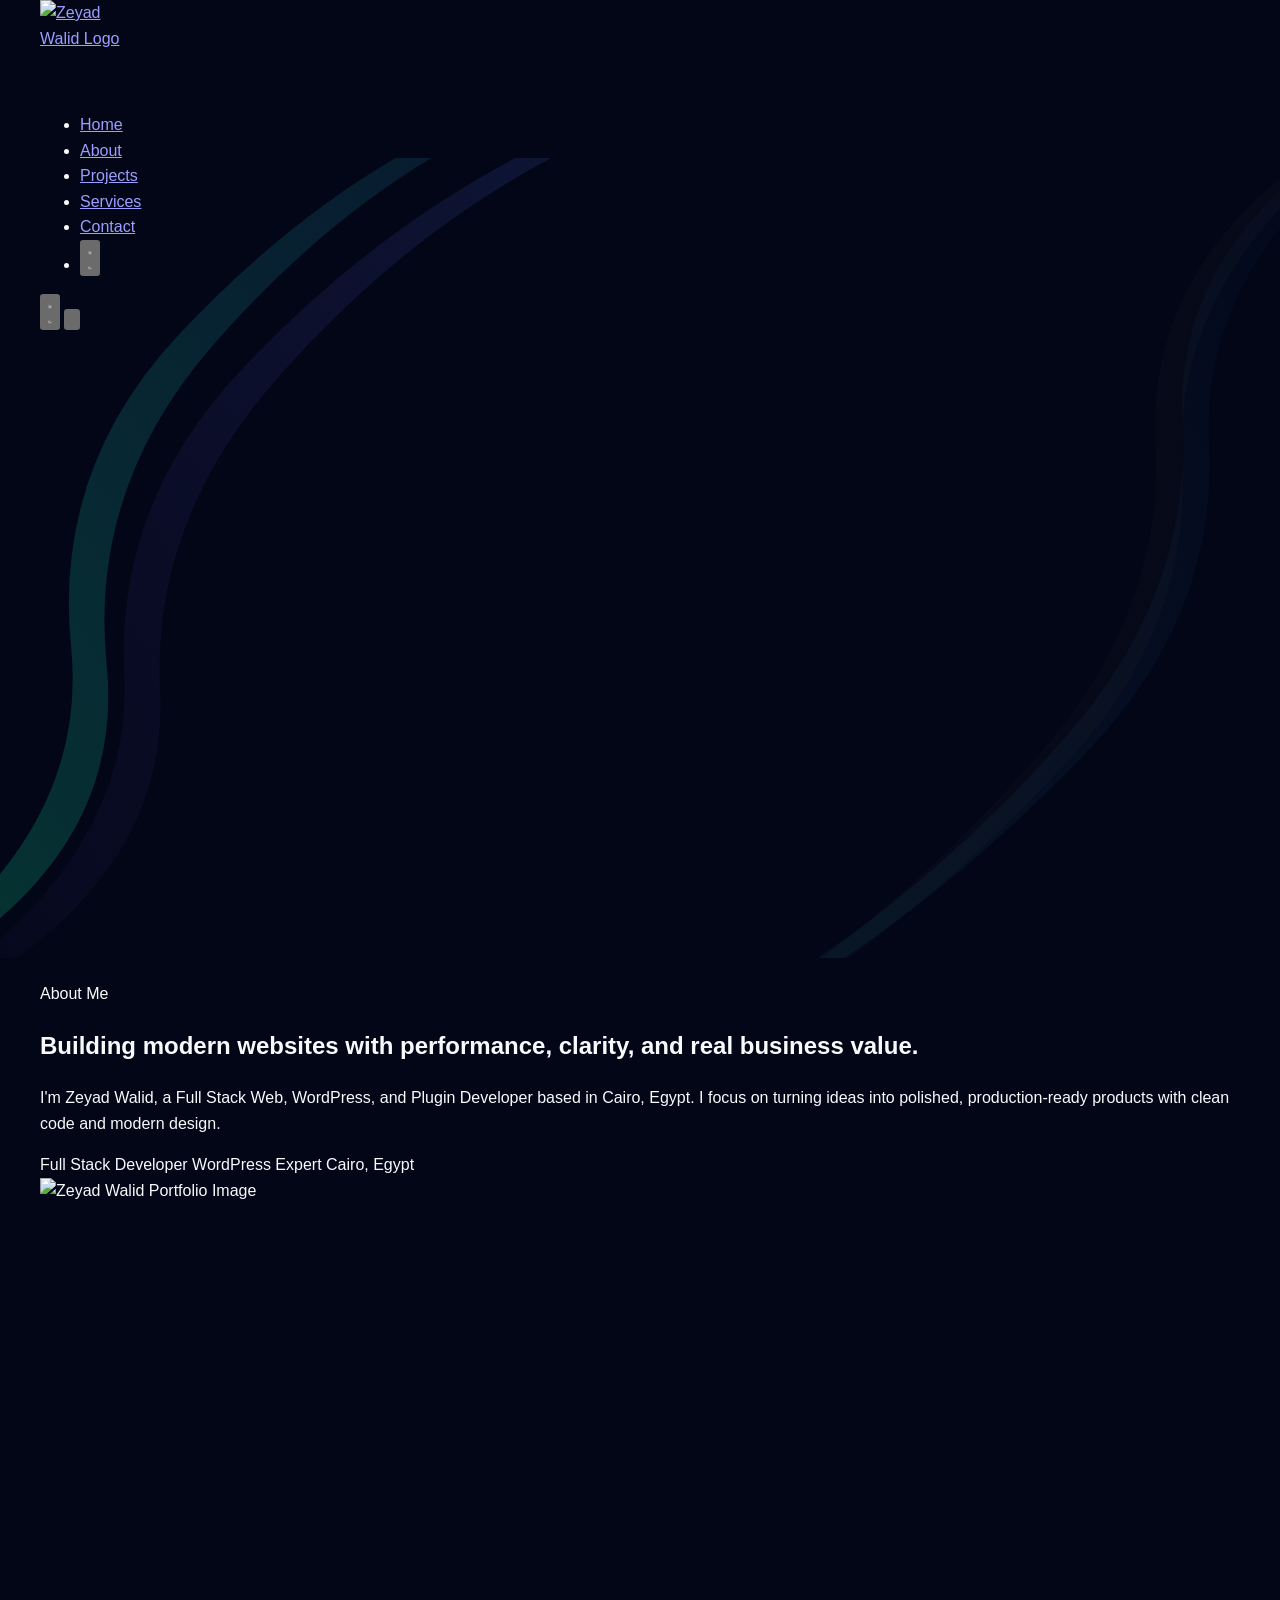
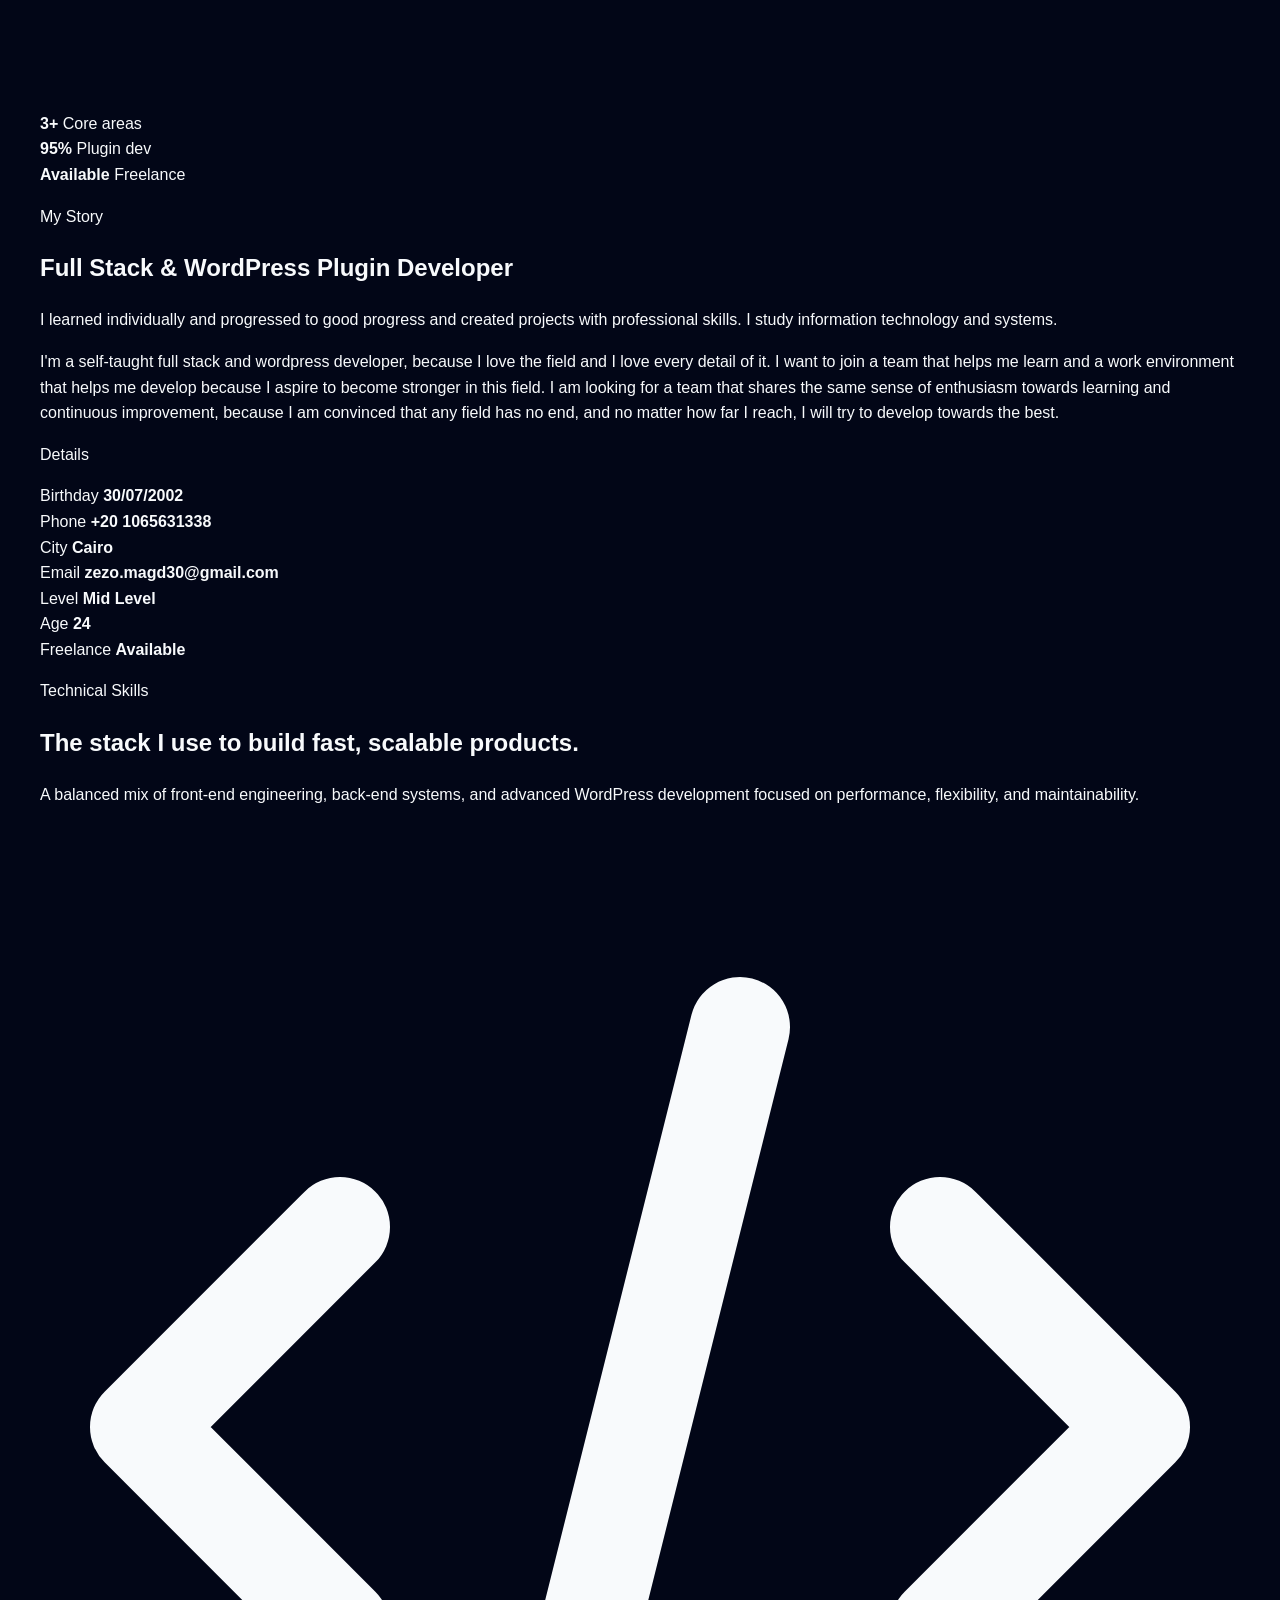
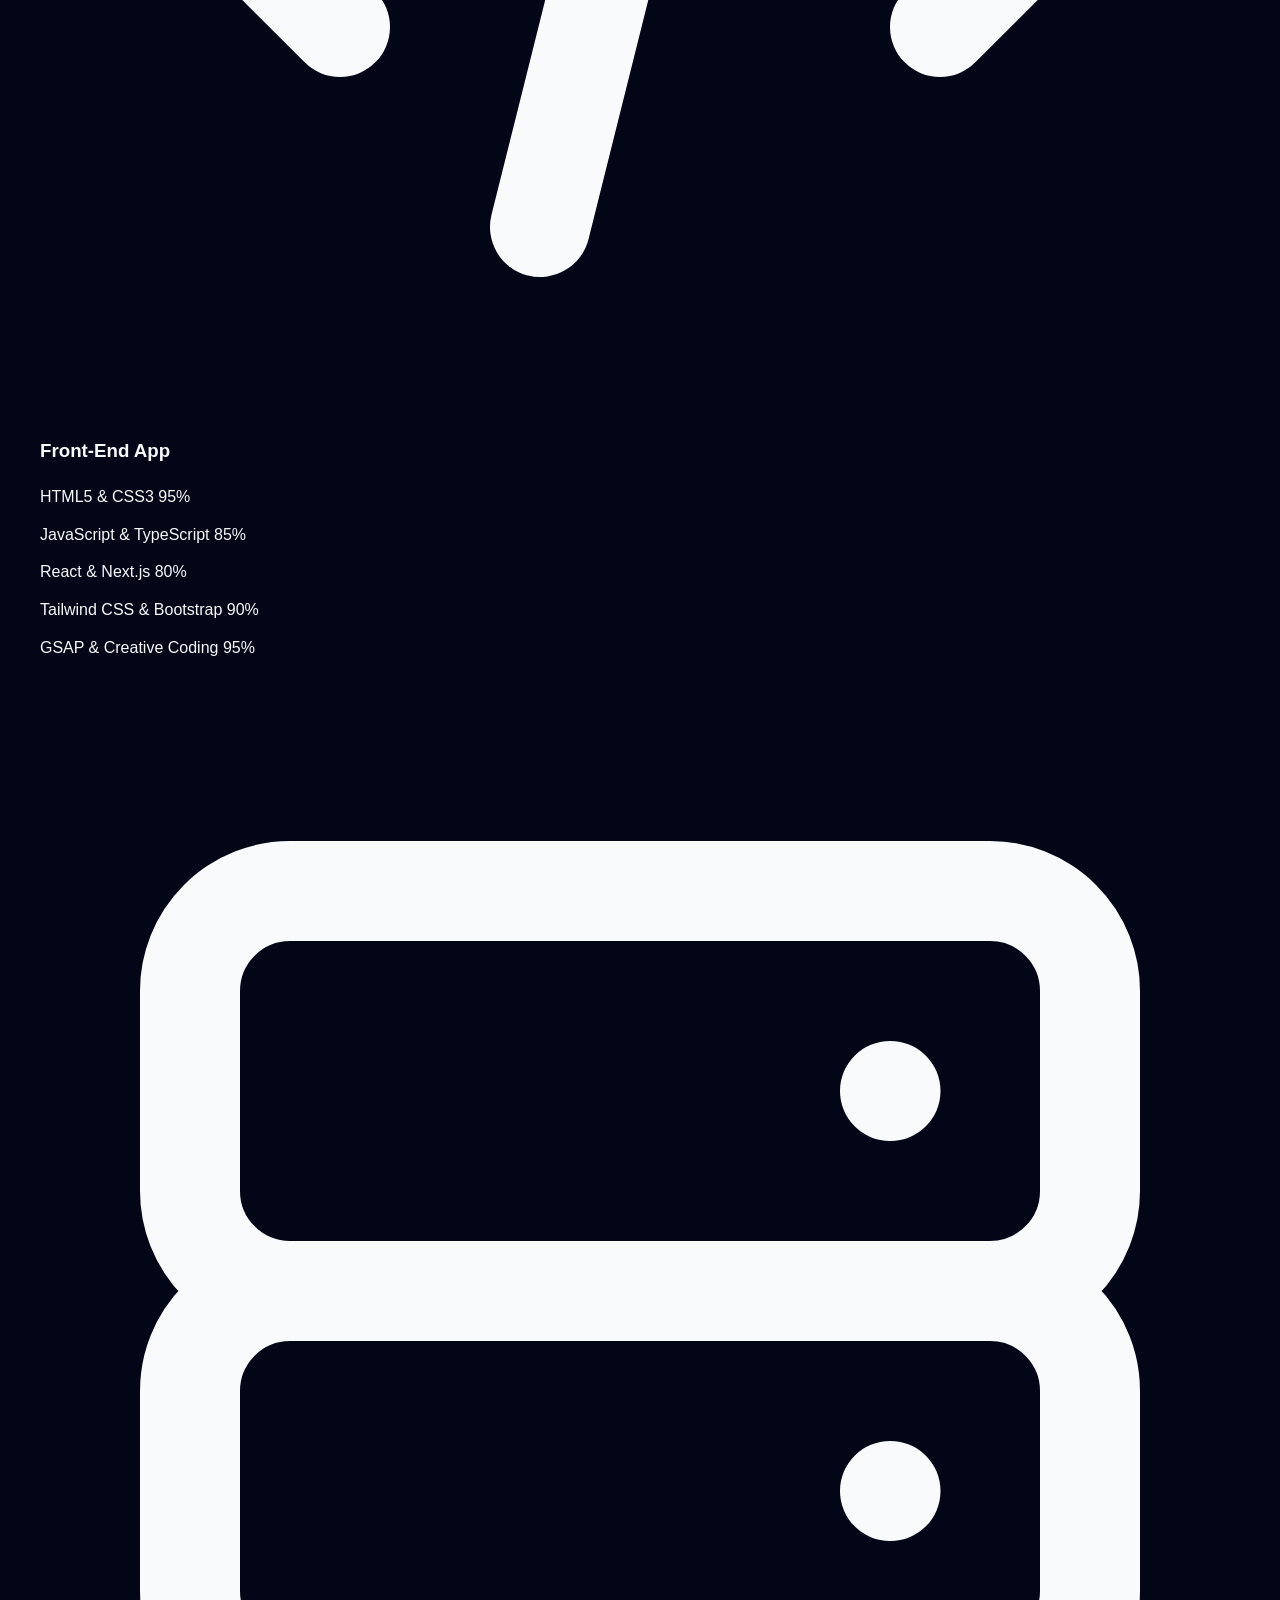
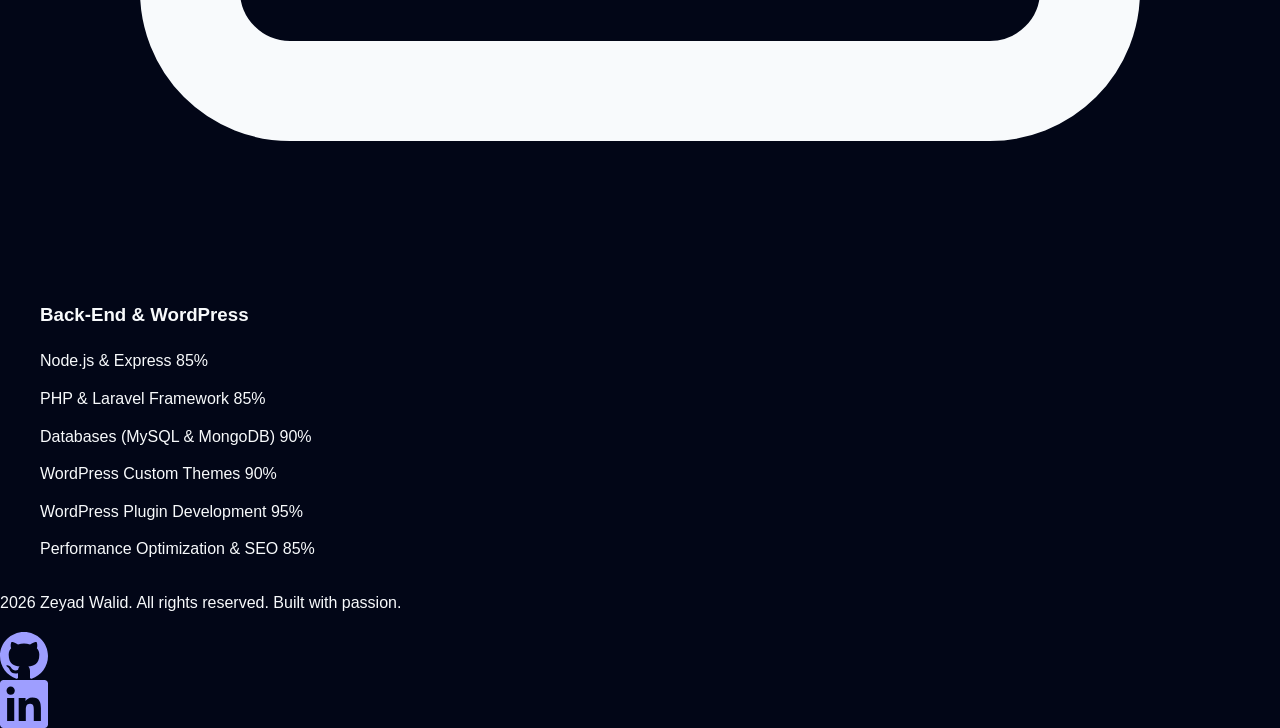
==== about.html @ daf28170 "Update SEO metadata, canonical URLs, Google site verification, sitemap, and robots.txt to https://ze" ====
<!DOCTYPE html>
<html lang="en" class="scroll-smooth">
<head>
    <meta charset="UTF-8">
    <script>
        document.documentElement.classList.add('js-enabled');
        if (window.matchMedia('(max-width: 767px)').matches) {
            document.documentElement.classList.add('mobile-performance-mode');
        }
    </script>
    <meta name="viewport" content="width=device-width, initial-scale=1.0">
    <title>About Zeyad Walid | Full Stack & WordPress Plugin Developer</title>
    <meta name="description" content="Learn about Zeyad Walid � a Full Stack Web, WooCommerce and WordPress plugin developer based in Cairo, Egypt. Skills, story, and tools used to ship reliable products.">
    <meta name="keywords" content="Zeyad Walid, About, Full Stack Developer, WordPress Developer, WooCommerce Developer, Plugin Developer, Front-end, Web Developer">
    <meta name="author" content="Zeyad Walid">
    <meta name="robots" content="index, follow, max-image-preview:large, max-snippet:-1, max-video-preview:-1">
    <meta name="theme-color" content="#020617">
    <link rel="canonical" href="https://zeyadwalied.github.io/about.html">
    
    <!-- Security Meta Tags -->
    <meta http-equiv="X-Content-Type-Options" content="nosniff">
    <meta http-equiv="X-XSS-Protection" content="1; mode=block">
    <meta http-equiv="Referrer-Policy" content="strict-origin-when-cross-origin">
    <meta http-equiv="Content-Security-Policy" content="default-src 'self' 'unsafe-inline' https:; img-src 'self' data: https:; font-src 'self' https: data:; frame-src https:;">
    
    <!-- Open Graph SEO -->
    <meta property="og:site_name" content="Zeyad Walid Portfolio">
    <meta property="og:locale" content="en_US">
    <meta property="og:title" content="About Zeyad Walid | Full Stack & WordPress Developer">
    <meta property="og:description" content="About Zeyad Walid, a Full Stack Web, Full Stack WordPress & Plugin Developer.">
    <meta property="og:type" content="website">
    <meta property="og:url" content="https://zeyadwalied.github.io/about.html">
    <meta property="og:image" content="https://zeyadwalied.github.io/assets/images/favicon.webp">
    <meta property="og:image:width" content="1200">
    <meta property="og:image:height" content="630">
    <meta name="twitter:card" content="summary_large_image">
    <meta name="twitter:image" content="https://zeyadwalied.github.io/assets/images/favicon.webp">
    <style>
        :root { color-scheme: dark; }
        html { scroll-behavior: smooth; }
        body { margin: 0; min-height: 100vh; background: #020617; color: #f8fafc; font: 16px/1.6 Inter, "Segoe UI", Roboto, "Helvetica Neue", Arial, sans-serif; overflow-x: hidden; }
        img { display: block; max-width: 100%; }
        .container { width: min(100%, 1200px); margin: 0 auto; }
        .navbar { position: fixed; inset: 0 0 auto 0; z-index: 50; }
        main { display: block; }
        .social-icon { width: 3rem; height: 3rem; display: flex; align-items: center; justify-content: center; border-radius: 9999px; }
    </style>
    <link rel="icon" type="image/webp" href="assets/images/favicon.webp">
    <link rel="stylesheet" href="styles/base.css?v=16">
    <link rel="stylesheet" href="styles/components.css?v=16">
    <link rel="stylesheet" href="styles/effects.css?v=16">
    <link rel="stylesheet" href="styles/landing.css?v=16">
    <link rel="stylesheet" href="styles/about.css?v=16">
    <link rel="stylesheet" href="styles/projects.css?v=16">
    <link rel="stylesheet" href="styles/contact.css?v=16">
    <link rel="stylesheet" href="styles/services.css?v=16">
</head>
<body class="bg-dark text-light font-inter antialiased selection-accent flex flex-col min-h-screen overflow-x-hidden">
    <!-- Wave Background -->
    <canvas id="wave-canvas"></canvas>

    <!-- Global Floating Decorative Dots -->
    <div class="decor-dot w-5 h-5 animate-float-dot" style="background-color: #3b82f6; top: 8%; left: 6%; opacity: 0.4; position: fixed; z-index: 1;"></div>
    <div class="decor-dot w-8 h-8 animate-float-dot delay-1000" style="background-color: #10b981; top: 25%; right: 8%; opacity: 0.35; position: fixed; z-index: 1;"></div>
    <div class="decor-dot w-6 h-6 animate-float-dot delay-500" style="background-color: #8b5cf6; top: 45%; left: 4%; opacity: 0.3; position: fixed; z-index: 1;"></div>
    <div class="decor-dot w-10 h-10 animate-float-dot delay-2000" style="background-color: #3b82f6; top: 60%; right: 5%; opacity: 0.25; position: fixed; z-index: 1;"></div>
    <div class="decor-dot w-4 h-4 animate-float-dot delay-3000" style="background-color: #ec4899; top: 75%; left: 15%; opacity: 0.3; position: fixed; z-index: 1;"></div>
    <div class="decor-dot w-7 h-7 animate-float-dot delay-1500" style="background-color: #10b981; bottom: 10%; right: 12%; opacity: 0.3; position: fixed; z-index: 1;"></div>
    <div class="decor-dot w-9 h-9 animate-float-dot delay-700" style="background-color: #8b5cf6; top: 15%; right: 25%; opacity: 0.2; position: fixed; z-index: 1;"></div>
    <div class="decor-dot w-6 h-6 animate-float-dot delay-2500" style="background-color: #ec4899; bottom: 20%; left: 40%; opacity: 0.25; position: fixed; z-index: 1;"></div>
    <div class="decor-dot w-12 h-12 animate-float-dot delay-800" style="background-color: #3b82f6; top: 90%; left: 70%; opacity: 0.2; position: fixed; z-index: 1;"></div>
    <div class="decor-dot w-5 h-5 animate-float-dot delay-1200" style="background-color: #10b981; top: 35%; left: 50%; opacity: 0.2; position: fixed; z-index: 1;"></div>

    <!-- Cyber Grid Background -->
    <div class="cyber-grid"></div>

    <!-- Full Page Background Flowing Waves -->
    <svg class="sections-bg-waves" viewBox="0 0 1440 900" fill="none" xmlns="http://www.w3.org/2000/svg" preserveAspectRatio="none">
        <defs>
            <linearGradient id="bg-wave-1" x1="0%" y1="100%" x2="100%" y2="0%" gradientUnits="userSpaceOnUse">
                <stop offset="0%" stop-color="#10b981" stop-opacity="0.25"/>
                <stop offset="100%" stop-color="#3b82f6" stop-opacity="0.05"/>
            </linearGradient>
            <linearGradient id="bg-wave-2" x1="100%" y1="0%" x2="0%" y2="100%" gradientUnits="userSpaceOnUse">
                <stop offset="0%" stop-color="#3b82f6" stop-opacity="0.2"/>
                <stop offset="100%" stop-color="#8b5cf6" stop-opacity="0.03"/>
            </linearGradient>
            <linearGradient id="bg-wave-3" x1="0%" y1="0%" x2="100%" y2="100%" gradientUnits="userSpaceOnUse">
                <stop offset="0%" stop-color="#06b6d4" stop-opacity="0.15"/>
                <stop offset="100%" stop-color="#fbbf24" stop-opacity="0.03"/>
            </linearGradient>
        </defs>
        <path d="M-100 900 Q100 750 80 550 Q60 350 200 200 Q340 50 500 -30 L540 -30 Q380 50 240 210 Q100 370 120 570 Q140 770 -60 900 Z" fill="url(#bg-wave-1)"/>
        <path d="M-50 920 Q150 770 140 580 Q130 390 270 240 Q410 90 580 0 L620 0 Q450 90 310 250 Q170 410 180 600 Q190 790 -10 920 Z" fill="url(#bg-wave-2)"/>
        <path d="M1540 -20 Q1350 130 1360 320 Q1370 510 1230 660 Q1090 810 920 920 L890 920 Q1060 810 1200 650 Q1340 490 1330 300 Q1320 110 1510 -20 Z" fill="url(#bg-wave-1)" opacity="0.5"/>
        <path d="M1500 0 Q1320 150 1330 340 Q1340 530 1200 680 Q1060 830 900 940 L870 940 Q1030 830 1170 670 Q1310 510 1300 320 Q1290 130 1470 0 Z" fill="url(#bg-wave-3)" opacity="0.4"/>
    </svg>
    <!-- Navbar -->
    <nav class="navbar glass-nav fixed top-0 w-full z-50">
        <div class="container mx-auto px-6 py-4 flex justify-between items-center">
            <a href="index.html" class="logo flex items-center hover-glow" aria-label="Zeyad Portfolio Home">
                <img src="assets/images/zeyadlogo.webp" alt="Zeyad Walid Logo" width="96" height="96" fetchpriority="high" decoding="async" class="h-20 w-auto md:h-24 object-contain drop-shadow-xl transition-transform hover:scale-105">
            </a>
            <ul class="nav-links hidden md:flex space-x-8 gap-8 items-center">
                <li><a href="index.html" class="nav-link">Home</a></li>
                <li><a href="about.html" class="nav-link active">About</a></li>
                <li><a href="projects.html" class="nav-link">Projects</a></li>
                <li><a href="services.html" class="nav-link">Services</a></li>
                <li><a href="contact.html" class="nav-link">Contact</a></li>
                <li>
                    <button class="theme-toggle p-2 rounded-full hover:bg-gray-800 transition-colors" aria-label="Toggle Light/Dark Mode">
                        <svg class="w-6 h-6 sun-icon block" fill="none" stroke="currentColor" viewBox="0 0 24 24"><path stroke-linecap="round" stroke-linejoin="round" stroke-width="2" d="M12 3v1m0 16v1m9-9h-1M4 12H3m15.364 6.364l-.707-.707M6.343 6.343l-.707-.707m12.728 0l-.707.707M6.343 17.657l-.707.707M16 12a4 4 0 11-8 0 4 4 0 018 0z"></path></svg>
                        <svg class="w-6 h-6 moon-icon hidden" fill="none" stroke="currentColor" viewBox="0 0 24 24"><path stroke-linecap="round" stroke-linejoin="round" stroke-width="2" d="M20.354 15.354A9 9 0 018.646 3.646 9.003 9.003 0 0012 21a9.003 9.003 0 008.354-5.646z"></path></svg>
                    </button>
                </li>
            </ul>
            <div class="flex items-center md:hidden gap-4">
                <button class="theme-toggle p-1 rounded-full transition-colors" aria-label="Toggle Light/Dark Mode">
                    <svg class="w-6 h-6 sun-icon block" fill="none" stroke="currentColor" viewBox="0 0 24 24"><path stroke-linecap="round" stroke-linejoin="round" stroke-width="2" d="M12 3v1m0 16v1m9-9h-1M4 12H3m15.364 6.364l-.707-.707M6.343 6.343l-.707-.707m12.728 0l-.707.707M6.343 17.657l-.707.707M16 12a4 4 0 11-8 0 4 4 0 018 0z"></path></svg>
                    <svg class="w-6 h-6 moon-icon hidden" fill="none" stroke="currentColor" viewBox="0 0 24 24"><path stroke-linecap="round" stroke-linejoin="round" stroke-width="2" d="M20.354 15.354A9 9 0 018.646 3.646 9.003 9.003 0 0012 21a9.003 9.003 0 008.354-5.646z"></path></svg>
                </button>
                <button type="button" class="mobile-menu-btn cursor-pointer" aria-label="Open Menu">
                    <svg class="w-8 h-8 text-light" fill="none" stroke="currentColor" viewBox="0 0 24 24" xmlns="http://www.w3.org/2000/svg"><path stroke-linecap="round" stroke-linejoin="round" stroke-width="2" d="M4 6h16M4 12h16M4 18h16"></path></svg>
                </button>
            </div>
        </div>
    </nav>

    <!-- About Section -->
    <main id="about" class="about-page-main flex-1 relative z-10 w-full">
        <div class="container about-page-shell">
            <section class="about-page-hero glass-panel scroll-reveal">
                <div class="about-page-hero-copy">
                    <p class="about-page-kicker text-accent font-semibold tracking-widest uppercase">About Me</p>
                    <h1 class="about-page-title">Building modern websites with performance, clarity, and real business value.</h1>
                    <p class="about-page-lead text-gray-400">I'm Zeyad Walid, a Full Stack Web, WordPress, and Plugin Developer based in Cairo, Egypt. I focus on turning ideas into polished, production-ready products with clean code and modern design.</p>
                    <div class="about-page-badges">
                        <span class="about-page-badge">Full Stack Developer</span>
                        <span class="about-page-badge about-page-badge-blue">WordPress Expert</span>
                        <span class="about-page-badge">Cairo, Egypt</span>
                    </div>
                </div>
                <div class="about-page-hero-card">
                    <div class="about-page-portrait skeleton-img-wrapper">
                        <div class="skeleton"></div>
                        <img data-src="https://imgur.com/1KOGCag.png" alt="Zeyad Walid Portfolio Image" width="400" height="533" class="relative z-0 w-full h-full object-cover transition-opacity duration-500">
                    </div>
                    <div class="about-page-stats">
                        <div class="about-page-stat">
                            <strong>3+</strong>
                            <span>Core areas</span>
                        </div>
                        <div class="about-page-stat">
                            <strong>95%</strong>
                            <span>Plugin dev</span>
                        </div>
                        <div class="about-page-stat">
                            <strong>Available</strong>
                            <span>Freelance</span>
                        </div>
                    </div>
                </div>
            </section>

            <section class="about-story-grid">
                <article class="about-story-panel glass-panel scroll-reveal reveal-left">
                    <p class="about-story-label text-accent font-semibold tracking-widest uppercase">My Story</p>
                    <h2 class="about-story-title text-light">Full Stack &amp; WordPress Plugin Developer</h2>
                    <p class="about-story-text text-gray-400">I learned individually and progressed to good progress and created projects with professional skills. I study information technology and systems.</p>
                    <p class="about-story-text text-gray-400">I'm a self-taught full stack and wordpress developer, because I love the field and I love every detail of it. I want to join a team that helps me learn and a work environment that helps me develop because I aspire to become stronger in this field. I am looking for a team that shares the same sense of enthusiasm towards learning and continuous improvement, because I am convinced that any field has no end, and no matter how far I reach, I will try to develop towards the best.</p>
                </article>

                <aside class="about-details-panel glass-panel scroll-reveal reveal-right">
                    <p class="about-story-label text-accent font-semibold tracking-widest uppercase">Details</p>
                    <div class="about-details-list">
                        <div class="about-detail-item">
                            <span class="about-detail-label">Birthday</span>
                            <strong>30/07/2002</strong>
                        </div>
                        <div class="about-detail-item">
                            <span class="about-detail-label">Phone</span>
                            <strong>+20 1065631338</strong>
                        </div>
                        <div class="about-detail-item">
                            <span class="about-detail-label">City</span>
                            <strong>Cairo</strong>
                        </div>
                        <div class="about-detail-item">
                            <span class="about-detail-label">Email</span>
                            <strong class="about-detail-email">zezo.magd30@gmail.com</strong>
                        </div>
                        <div class="about-detail-item">
                            <span class="about-detail-label">Level</span>
                            <strong>Mid Level</strong>
                        </div>
                        <div class="about-detail-item">
                            <span class="about-detail-label">Age</span>
                            <strong>24</strong>
                        </div>
                        <div class="about-detail-item">
                            <span class="about-detail-label">Freelance</span>
                            <strong>Available</strong>
                        </div>
                    </div>
                </aside>
            </section>
            
            <!-- Skills Section -->
            <section id="skills" class="about-skills-section">
                <div class="about-skills-header section-title scroll-reveal">
                    <div>
                        <p class="about-page-kicker text-accent font-semibold tracking-widest uppercase">Technical Skills</p>
                        <h2 class="about-skills-title">The stack I use to build fast, scalable products.</h2>
                    </div>
                    <p class="about-skills-copy text-gray-400">A balanced mix of front-end engineering, back-end systems, and advanced WordPress development focused on performance, flexibility, and maintainability.</p>
                </div>
                
                <div class="about-skills-grid">
                    <div class="about-skill-panel glass-panel scroll-reveal reveal-left">
                        <h3 class="about-skill-panel-title"><svg class="w-6 h-6" fill="none" stroke="currentColor" viewBox="0 0 24 24"><path stroke-linecap="round" stroke-linejoin="round" stroke-width="2" d="M10 20l4-16m4 4l4 4-4 4M6 16l-4-4 4-4"></path></svg> Front-End App</h3>
                        
                        <div class="skill-item">
                            <div class="flex justify-between items-end mb-2">
                                <span class="text-light font-semibold">HTML5 & CSS3</span>
                                <span class="text-accent text-sm">95%</span>
                            </div>
                            <div class="w-full bg-dark rounded-full border border-gray-800 overflow-hidden relative" style="height:0.75rem;">
                                <div class="bg-gradient-to-r from-accent to-blue-accent h-full rounded-full w-0 transition-all duration-1000 ease-out skill-bar" data-width="95%"></div>
                            </div>
                        </div>

                        <div class="skill-item">
                            <div class="flex justify-between items-end mb-2">
                                <span class="text-light font-semibold">JavaScript & TypeScript</span>
                                <span class="text-accent text-sm">85%</span>
                            </div>
                            <div class="w-full bg-dark rounded-full border border-gray-800 overflow-hidden relative" style="height:0.75rem;">
                                <div class="bg-gradient-to-r from-accent to-blue-accent h-full rounded-full w-0 transition-all duration-1000 ease-out skill-bar delay-100" data-width="85%"></div>
                            </div>
                        </div>

                        <div class="skill-item">
                            <div class="flex justify-between items-end mb-2">
                                <span class="text-light font-semibold">React & Next.js</span>
                                <span class="text-accent text-sm">80%</span>
                            </div>
                            <div class="w-full bg-dark rounded-full border border-gray-800 overflow-hidden relative" style="height:0.75rem;">
                                <div class="bg-gradient-to-r from-accent to-blue-accent h-full rounded-full w-0 transition-all duration-1000 ease-out skill-bar delay-200" data-width="80%"></div>
                            </div>
                        </div>

                        <div class="skill-item">
                            <div class="flex justify-between items-end mb-2">
                                <span class="text-light font-semibold">Tailwind CSS & Bootstrap</span>
                                <span class="text-accent text-sm">90%</span>
                            </div>
                            <div class="w-full bg-dark rounded-full border border-gray-800 overflow-hidden relative" style="height:0.75rem;">
                                <div class="bg-gradient-to-r from-accent to-blue-accent h-full rounded-full w-0 transition-all duration-1000 ease-out skill-bar delay-300" data-width="90%"></div>
                            </div>
                        </div>

                        <div class="skill-item mt-6">
                            <div class="flex justify-between items-end mb-2">
                                <span class="text-light font-semibold border-l-2 border-accent pl-2 leading-none">GSAP & Creative Coding</span>
                                <span class="text-accent text-sm">95%</span>
                            </div>
                            <div class="w-full bg-dark rounded-full border border-gray-800 overflow-hidden relative" style="height:0.75rem;">
                                <div class="bg-gradient-to-r from-accent to-blue-accent h-full rounded-full w-0 transition-all duration-1000 ease-out skill-bar delay-400" data-width="95%"></div>
                            </div>
                        </div>
                    </div>

                    <div class="about-skill-panel glass-panel scroll-reveal reveal-right">
                        <h3 class="about-skill-panel-title"><svg class="w-6 h-6" fill="none" stroke="currentColor" viewBox="0 0 24 24"><path stroke-linecap="round" stroke-linejoin="round" stroke-width="2" d="M5 12h14M5 12a2 2 0 01-2-2V6a2 2 0 012-2h14a2 2 0 012 2v4a2 2 0 01-2 2M5 12a2 2 0 00-2 2v4a2 2 0 002 2h14a2 2 0 002-2v-4a2 2 0 00-2-2m-2-4h.01M17 16h.01"></path></svg> Back-End & WordPress</h3>
                        
                        <div class="skill-item">
                            <div class="flex justify-between items-end mb-2">
                                <span class="text-light font-semibold">Node.js & Express</span>
                                <span class="text-accent text-sm">85%</span>
                            </div>
                            <div class="w-full bg-dark rounded-full border border-gray-800 overflow-hidden relative" style="height:0.75rem;">
                                <div class="bg-gradient-to-r from-accent to-blue-accent h-full rounded-full w-0 transition-all duration-1000 ease-out skill-bar" data-width="85%"></div>
                            </div>
                        </div>

                        <div class="skill-item">
                            <div class="flex justify-between items-end mb-2">
                                <span class="text-light font-semibold">PHP & Laravel Framework</span>
                                <span class="text-accent text-sm">85%</span>
                            </div>
                            <div class="w-full bg-dark rounded-full border border-gray-800 overflow-hidden relative" style="height:0.75rem;">
                                <div class="bg-gradient-to-r from-accent to-blue-accent h-full rounded-full w-0 transition-all duration-1000 ease-out skill-bar delay-100" data-width="85%"></div>
                            </div>
                        </div>

                        <div class="skill-item">
                            <div class="flex justify-between items-end mb-2">
                                <span class="text-light font-semibold">Databases (MySQL & MongoDB)</span>
                                <span class="text-accent text-sm">90%</span>
                            </div>
                            <div class="w-full bg-dark rounded-full border border-gray-800 overflow-hidden relative" style="height:0.75rem;">
                                <div class="bg-gradient-to-r from-accent to-blue-accent h-full rounded-full w-0 transition-all duration-1000 ease-out skill-bar delay-200" data-width="90%"></div>
                            </div>
                        </div>

                        <div class="skill-item">
                            <div class="flex justify-between items-end mb-2">
                                <span class="text-light font-semibold">WordPress Custom Themes</span>
                                <span class="text-accent text-sm">90%</span>
                            </div>
                            <div class="w-full bg-dark rounded-full border border-gray-800 overflow-hidden relative" style="height:0.75rem;">
                                <div class="bg-gradient-to-r from-accent to-blue-accent h-full rounded-full w-0 transition-all duration-1000 ease-out skill-bar delay-300" data-width="90%"></div>
                            </div>
                        </div>

                        <div class="skill-item">
                            <div class="flex justify-between items-end mb-2">
                                <span class="text-light font-semibold">WordPress Plugin Development</span>
                                <span class="text-accent text-sm">95%</span>
                            </div>
                            <div class="w-full bg-dark rounded-full border border-gray-800 overflow-hidden relative" style="height:0.75rem;">
                                <div class="bg-gradient-to-r from-accent to-blue-accent h-full rounded-full w-0 transition-all duration-1000 ease-out skill-bar delay-100" data-width="95%"></div>
                            </div>
                        </div>

                        <div class="skill-item">
                            <div class="flex justify-between items-end mb-2">
                                <span class="text-light font-semibold">Performance Optimization & SEO</span>
                                <span class="text-accent text-sm">85%</span>
                            </div>
                            <div class="w-full bg-dark rounded-full border border-gray-800 overflow-hidden relative" style="height:0.75rem;">
                                <div class="bg-gradient-to-r from-accent to-blue-accent h-full rounded-full w-0 transition-all duration-1000 ease-out skill-bar delay-200" data-width="85%"></div>
                            </div>
                        </div>
                    </div>
                </div>
            </section>
        </div>
    </main>

    <!-- Footer -->
    <footer class="bg-dark py-8 text-center border-t border-gray-800 relative z-10 w-full mt-auto">
        <p class="text-gray-500 text-sm mb-4">
             2026 Zeyad Walid. All rights reserved. Built with passion.
        </p>
        <div class="flex justify-center gap-4">
            <a href="https://github.com/zeyadwalied" target="_blank" rel="noopener noreferrer" class="social-icon w-10 h-10" aria-label="GitHub Profile">
                <svg class="w-5 h-5 group-hover-text-dark transition-colors" fill="currentColor" viewBox="0 0 24 24"><path d="M12 0C5.37 0 0 5.373 0 12c0 5.302 3.438 9.8 8.207 11.387.6.113.793-.261.793-.577v-2.234c-3.338.726-4.033-1.416-4.033-1.416-.546-1.387-1.333-1.756-1.333-1.756-1.089-.745.083-.729.083-.729 1.205.084 1.839 1.237 1.839 1.237 1.07 1.834 2.807 1.304 3.492.997.107-.775.418-1.305.762-1.604-2.665-.305-5.467-1.334-5.467-5.931 0-1.311.469-2.381 1.236-3.221-.124-.303-.535-1.524.117-3.176 0 0 1.008-.322 3.301 1.23.957-.266 1.983-.399 3.003-.404 1.02.005 2.047.138 3.006.404 2.291-1.552 3.297-1.23 3.297-1.23.653 1.653.242 2.874.118 3.176.77.84 1.235 1.911 1.235 3.221 0 4.609-2.807 5.624-5.479 5.921.43.372.823 1.102.823 2.222v3.293c0 .319.192.694.801.576C20.566 21.797 24 17.3 24 12c0-6.627-5.373-12-12-12z"/></svg>
            </a>
            <a href="https://www.linkedin.com/in/zeyad-walid-691752277/" target="_blank" rel="noopener noreferrer" class="social-icon w-10 h-10" aria-label="LinkedIn Profile">
                <svg class="w-5 h-5 group-hover-text-dark transition-colors" fill="currentColor" viewBox="0 0 24 24"><path d="M20.447 20.452h-3.554v-5.569c0-1.328-.027-3.037-1.852-3.037-1.853 0-2.136 1.445-2.136 2.939v5.667H9.351V9h3.414v1.561h.046c.475-.9 1.637-1.85 3.37-1.85 3.601 0 4.267 2.37 4.267 5.455v6.286zM5.337 7.433c-1.144 0-2.063-.926-2.063-2.065 0-1.138.92-2.063 2.063-2.063 1.14 0 2.064.925 2.064 2.063 0 1.139-.925 2.065-2.064 2.065zm1.782 13.019H3.555V9h3.564v11.452zM22.225 0H1.771C.792 0 0 .774 0 1.729v20.542C0 23.227.792 24 1.771 24h20.451C23.2 24 24 23.227 24 22.271V1.729C24 .774 23.2 0 22.222 0h.003z"/></svg>
            </a>
        </div>
    </footer>

    <!-- Add GSAP & Lenis -->
    <script src="https://unpkg.com/lenis@1.1.9/dist/lenis.min.js"></script>
    <script src="https://cdnjs.cloudflare.com/ajax/libs/gsap/3.12.5/gsap.min.js"></script>
    <script src="https://cdnjs.cloudflare.com/ajax/libs/gsap/3.12.5/ScrollTrigger.min.js"></script>
    
    <script src="scripts/waves.js" defer></script>
    <script src="scripts/main.js?v=4" defer></script>
</body>
</html>
---- styles/landing.css ----
﻿/* ===== Hero Redesign ===== */
.hero-section {
    display: flex;
    align-items: center;
    padding: calc(var(--nav-height) + clamp(2rem, 4vw, 3.5rem)) 0 clamp(4rem, 8vw, 6.5rem);
    position: relative;
    isolation: isolate;
}

.hero-shell {
    width: min(100%, 1900px);
    max-width: 1700px;
    padding-inline: clamp(1.25rem, 3vw, 2.5rem);
}

.hero-content-wrapper {
    position: relative;
    overflow: hidden;
    min-height: clamp(540px, 68vh, 660px);
    padding: clamp(1.75rem, 3vw, 2.35rem) clamp(2rem, 3.5vw, 3rem);
    border-radius: clamp(1.75rem, 3vw, 2.5rem);
    border: 1px solid rgba(148, 163, 184, 0.16);
    background: linear-gradient(140deg, rgba(2, 6, 23, 0.94) 0%, rgba(10, 18, 34, 0.92) 40%, rgba(15, 23, 42, 0.88) 100%);
    box-shadow: 0 32px 100px rgba(2, 6, 23, 0.45);
}

.hero-content-wrapper::before {
    content: '';
    position: absolute;
    inset: 1rem;
    border-radius: inherit;
    border: 1px solid rgba(255, 255, 255, 0.04);
    background: linear-gradient(120deg, rgba(255, 255, 255, 0.04), transparent 28%, transparent 72%, rgba(59, 130, 246, 0.06));
    opacity: 0.9;
    pointer-events: none;
}

.hero-content-wrapper::after {
    content: '';
    position: absolute;
    inset: auto 5% -35% 25%;
    height: 380px;
    background: radial-gradient(circle, rgba(16, 185, 129, 0.16), transparent 68%);
    filter: blur(16px);
    pointer-events: none;
}

.hero-layout {
    position: relative;
    z-index: 2;
    min-height: inherit;
    display: grid;
    grid-template-columns: minmax(0, 1.45fr) minmax(320px, 0.72fr);
    align-items: center;
    gap: clamp(1.5rem, 3vw, 3.5rem);
}

.hero-intro {
    display: flex;
    flex-direction: column;
    align-items: flex-start;
    justify-content: center;
    gap: clamp(1rem, 1.8vw, 1.5rem);
    max-width: none;
    padding: clamp(0.5rem, 1vw, 1rem) 0;
    text-align: left;
}

.hero-kicker {
    position: relative;
    display: inline-flex;
    align-items: center;
    gap: 0.75rem;
    padding: 0.9rem 1.4rem;
    border-radius: 999px;
    font-size: 0.78rem;
    letter-spacing: 0.35em;
    background: rgba(16, 185, 129, 0.1);
    border: 1px solid rgba(16, 185, 129, 0.24);
    box-shadow: 0 20px 40px rgba(16, 185, 129, 0.12);
}

.hero-kicker::before {
    content: '';
    width: 0.6rem;
    height: 0.6rem;
    border-radius: 999px;
    background: linear-gradient(135deg, #10b981, #3b82f6);
    box-shadow: 0 0 0 0.35rem rgba(16, 185, 129, 0.12);
}

.hero-name {
    margin: 0;
    font-size: clamp(4.5rem, 8vw, 8.4rem);
    line-height: 0.92;
    letter-spacing: -0.07em;
    white-space: nowrap;
}

.hero-name .text-gradient-premium {
    background: linear-gradient(135deg, #ffffff 8%, #d7f8ee 42%, #93c5fd 100%);
    -webkit-background-clip: text;
    background-clip: text;
    -webkit-text-fill-color: transparent;
}

.hero-name .text-glow {
    text-shadow: 0 0 38px rgba(16, 185, 129, 0.18), 0 0 70px rgba(59, 130, 246, 0.12);
}

.hero-role {
    margin: 0;
    display: flex;
    flex-wrap: wrap;
    align-items: center;
    gap: 0.85rem;
    font-size: clamp(1.2rem, 2.4vw, 2rem);
    font-weight: 700;
    color: rgba(248, 250, 252, 0.88);
    letter-spacing: -0.03em;
}

.hero-role-pill {
    display: inline-flex;
    align-items: center;
    padding: 0.55rem 1.1rem;
    border-radius: 999px;
    background: rgba(59, 130, 246, 0.12);
    border: 1px solid rgba(59, 130, 246, 0.24);
    color: #bfdbfe;
    box-shadow: inset 0 0 0 1px rgba(255, 255, 255, 0.02);
}

.hero-actions {
    display: flex;
    flex-wrap: wrap;
    gap: 1rem;
    margin-top: clamp(0.5rem, 1vw, 1rem);
}

.hero-actions .btn-primary,
.hero-actions .btn-secondary {
    min-width: 12.5rem;
    min-height: 3.75rem;
    padding: 1rem 2rem !important;
    border-radius: 1rem;
    font-size: 1rem !important;
    letter-spacing: -0.01em;
}

.hero-actions .btn-primary {
    box-shadow: 0 18px 40px -18px rgba(16, 185, 129, 0.85);
}

.hero-actions .btn-primary:hover {
    transform: translateY(-4px) scale(1.01);
}

.hero-actions .btn-secondary {
    background: rgba(255, 255, 255, 0.04);
    border: 1px solid rgba(148, 163, 184, 0.22);
    color: var(--light);
    opacity: 1;
}

.hero-actions .btn-secondary:hover {
    background: rgba(59, 130, 246, 0.08);
    border-color: rgba(59, 130, 246, 0.3);
    color: #fff;
}

.hero-side {
    position: relative;
    display: flex;
    align-items: center;
    justify-content: flex-end;
    padding: clamp(0.5rem, 1vw, 1rem) 0;
}

.hero-side::before {
    content: '';
    position: absolute;
    top: 8%;
    right: -6%;
    width: min(32vw, 420px);
    aspect-ratio: 1;
    border-radius: 50%;
    border: 1px solid rgba(59, 130, 246, 0.16);
    background: radial-gradient(circle at 30% 30%, rgba(59, 130, 246, 0.16), rgba(59, 130, 246, 0) 65%);
    filter: blur(2px);
}

.hero-side::after {
    content: '';
    position: absolute;
    left: 8%;
    bottom: 0;
    width: min(26vw, 320px);
    aspect-ratio: 1;
    border-radius: 50%;
    border: 1px solid rgba(16, 185, 129, 0.14);
    background: radial-gradient(circle at center, rgba(16, 185, 129, 0.14), transparent 72%);
}

.hero-detail-card {
    position: relative;
    z-index: 1;
    width: 100%;
    max-width: 410px;
    padding: clamp(1.75rem, 3vw, 2.5rem);
    border-radius: 1.75rem;
    display: flex;
    flex-direction: column;
    gap: clamp(1.25rem, 2vw, 1.75rem);
    background: linear-gradient(180deg, rgba(15, 23, 42, 0.82) 0%, rgba(2, 6, 23, 0.92) 100%);
    border: 1px solid rgba(148, 163, 184, 0.14);
    box-shadow: 0 28px 70px rgba(2, 6, 23, 0.45);
    backdrop-filter: blur(18px);
    -webkit-backdrop-filter: blur(18px);
    contain: layout paint;
}

.hero-detail-card::before {
    content: '';
    position: absolute;
    inset: 0;
    border-radius: inherit;
    background: linear-gradient(145deg, rgba(255, 255, 255, 0.05), transparent 42%, transparent 70%, rgba(16, 185, 129, 0.06));
    pointer-events: none;
}

.hero-detail-card > * {
    position: relative;
    z-index: 1;
}

.hero-title {
    margin: 0;
    font-size: clamp(2rem, 3.9vw, 3.5rem);
    line-height: 1.02;
}

.hero-title-break {
    display: none;
}

.hero-title-accent {
    position: relative;
    display: inline-block;
    padding-bottom: 0.55rem;
}

.hero-title-wave {
    position: absolute;
    left: 0;
    bottom: 0;
    width: 100%;
    height: 0.9rem;
    color: rgba(16, 185, 129, 0.28);
}

.hero-description {
    margin: 0;
    font-size: clamp(1rem, 1.35vw, 1.18rem);
    line-height: 1.9;
    color: #cbd5e1;
}

.hero-divider {
    width: 100%;
    height: 1px;
    background: linear-gradient(90deg, rgba(16, 185, 129, 0.75), rgba(59, 130, 246, 0.32), rgba(148, 163, 184, 0.04));
}

.hero-socials {
    display: flex;
    flex-wrap: wrap;
    gap: 0.95rem;
    margin-top: auto;
    padding-top: 0.25rem;
}

.hero-socials .social-icon {
    width: 3.35rem;
    height: 3.35rem;
    background: rgba(255, 255, 255, 0.04);
    border-color: rgba(148, 163, 184, 0.16);
}

.hero-socials .social-icon:hover {
    transform: translate3d(0, -4px, 0);
}

.hero-socials .social-icon img {
    width: 1.72rem;
    height: 1.72rem;
}

.hero-lines {
    position: absolute;
    inset: -10% -8%;
    width: 116%;
    height: 120%;
    z-index: 0;
    pointer-events: none;
    opacity: 0.62;
    transform: rotate(-4deg);
}

.hero-glow-blob {
    position: absolute;
    pointer-events: none;
    z-index: 0;
    filter: blur(80px);
}

.hero-glow-blob-primary {
    top: 12%;
    left: 10%;
    width: 340px;
    height: 340px;
    background: radial-gradient(circle, rgba(16, 185, 129, 0.18) 0%, rgba(16, 185, 129, 0.02) 55%, transparent 72%);
}

.hero-glow-blob-secondary {
    right: 8%;
    bottom: 12%;
    width: 380px;
    height: 380px;
    background: radial-gradient(circle, rgba(59, 130, 246, 0.16) 0%, rgba(59, 130, 246, 0.02) 58%, transparent 75%);
}

.hero-section .animate-fade-in-up,
.hero-section .animate-slide-up {
    animation-name: fadeInOnly;
}

@keyframes fadeInOnly {
    0% { opacity: 0; }
    100% { opacity: 1; }
}

@media (min-width: 900px) {
    .hero-title-break {
        display: block;
    }
}

@media (max-width: 1080px) {
    .hero-content-wrapper {
        min-height: auto;
    }

    .hero-layout {
        grid-template-columns: 1fr;
        gap: 2rem;
    }

    .hero-intro,
    .hero-side {
        max-width: none;
    }

    .hero-name {
        white-space: normal;
    }

    .hero-side {
        justify-content: flex-start;
        padding-top: 0;
    }

    .hero-detail-card {
        max-width: none;
    }
}

@media (max-width: 767px) {
    .hero-section {
        padding: calc(var(--nav-height) + 1.5rem) 0 3rem;
    }

    .hero-shell {
        padding-inline: 1rem;
    }

    .hero-content-wrapper {
        padding: 1.35rem;
        border-radius: 1.5rem;
    }

    .hero-content-wrapper::before {
        inset: 0.7rem;
    }

    .hero-layout {
        gap: 1.75rem;
    }

    .hero-intro {
        align-items: center;
        text-align: center;
    }

    .hero-kicker {
        align-self: center;
        padding: 0.75rem 1rem;
        font-size: 0.72rem;
        letter-spacing: 0.24em;
    }

    .hero-name {
        font-size: clamp(3.8rem, 20vw, 5.8rem);
        white-space: normal;
    }

    .hero-role {
        justify-content: center;
        font-size: 1.1rem;
    }

    .hero-actions {
        width: 100%;
        justify-content: center;
    }

    .hero-actions .btn-primary,
    .hero-actions .btn-secondary {
        width: 100%;
        min-width: 0;
    }

    .hero-detail-card {
        padding: 1.5rem;
        text-align: center;
    }

    .hero-title {
        font-size: clamp(2rem, 9vw, 2.8rem);
    }

    .hero-description {
        font-size: 1rem;
    }

    .hero-socials {
        justify-content: center;
    }

    .hero-side::before {
        top: -2%;
        right: 50%;
        width: 280px;
        transform: translateX(50%);
    }

    .hero-side::after {
        left: 50%;
        bottom: -4%;
        width: 220px;
        transform: translateX(-50%);
    }

    .hero-lines {
        inset: -14%;
        width: 128%;
        height: 128%;
        opacity: 0.35;
        transform: rotate(0deg) scale(1.05);
    }

    .hero-glow-blob-primary {
        top: 8%;
        left: 50%;
        width: 260px;
        height: 260px;
        transform: translateX(-50%);
    }

    .hero-glow-blob-secondary {
        right: 50%;
        bottom: 0;
        width: 280px;
        height: 280px;
        transform: translateX(50%);
    }
}

@media (max-width: 767px) {
    .mobile-performance-mode .glass-panel,
    .mobile-performance-mode .glass-nav,
    .mobile-performance-mode .project-card,
    .mobile-performance-mode .project-page-card,
    .mobile-performance-mode .icon-skill-card,
    .mobile-performance-mode .about-skill-panel,
    .mobile-performance-mode .about-story-panel,
    .mobile-performance-mode .about-details-panel,
    .mobile-performance-mode .contact-info-panel,
    .mobile-performance-mode .contact-form-panel {
        backdrop-filter: none !important;
        -webkit-backdrop-filter: none !important;
        box-shadow: none !important;
    }

    .mobile-performance-mode .cyber-grid,
    .mobile-performance-mode #featured-projects > .container::before,
    .mobile-performance-mode #quick-about .glass-panel::after,
    .mobile-performance-mode #cta .text-center.max-w-2xl.mx-auto.scroll-reveal::after {
        display: none !important;
    }

    .mobile-performance-mode section:not(.hero-section) {
        content-visibility: auto;
        contain-intrinsic-size: 1px 900px;
    }

    .mobile-performance-mode .skill-bar {
        transition: none !important;
    }

    .mobile-performance-mode .animate-fade-in-up,
    .mobile-performance-mode .animate-slide-up,
    .mobile-performance-mode .animate-float-dot,
    .mobile-performance-mode .animate-spin-slow,
    .mobile-performance-mode .animate-spin-reverse-slow,
    .mobile-performance-mode .animate-ping {
        animation: mobileFadeIn 0.45s ease-out both !important;
    }

    .mobile-performance-mode .scroll-reveal {
        opacity: 1;
        transform: none;
        transition: none !important;
    }

    .mobile-performance-mode #skills-overview .scroll-reveal,
    .mobile-performance-mode #skills-overview.scroll-reveal {
        opacity: 1;
        transform: none;
    }

    .mobile-performance-mode #skills-overview .scroll-reveal.active,
    .mobile-performance-mode #skills-overview.scroll-reveal.active {
        opacity: 1;
        transform: none;
    }

    .js-enabled.mobile-performance-mode .about-me-gsap,
    .js-enabled.mobile-performance-mode .scroll-reveal:not(h1):not(h2),
    .js-enabled.mobile-performance-mode .contact-info-panel,
    .js-enabled.mobile-performance-mode .contact-form-panel,
    .js-enabled.mobile-performance-mode .about-skill-panel {
        opacity: 0;
        transform: translateY(30px);
    }

    .js-enabled.mobile-performance-mode .about-me-gsap {
        transform: translateY(60px);
    }

    .js-enabled.mobile-performance-mode .scroll-reveal h1,
    .js-enabled.mobile-performance-mode .scroll-reveal h2,
    .js-enabled.mobile-performance-mode #featured-projects h2 {
        opacity: 0;
        clip-path: inset(0 100% 0 0);
    }

    .js-enabled.mobile-performance-mode .project-card {
        opacity: 0;
        clip-path: inset(100% 0 0 0);
    }

    .mobile-performance-mode #wave-canvas,
    .mobile-performance-mode .sections-bg-waves,
    .mobile-performance-mode .decor-dot,
    .mobile-performance-mode .hero-lines,
    .mobile-performance-mode .hero-glow-blob,
    .mobile-performance-mode #hero-auto-morph-canvas {
        display: none !important;
    }

    .mobile-performance-mode .hero-section {
        min-height: auto;
        padding: calc(var(--nav-height) + 1rem) 0 2.5rem;
    }

    .mobile-performance-mode .hero-shell {
        padding-inline: 0.85rem;
    }

    .mobile-performance-mode .hero-content-wrapper {
        min-height: auto;
        padding: 1.1rem;
        border-radius: 1.35rem;
        box-shadow: 0 16px 34px rgba(2, 6, 23, 0.24);
    }

    .mobile-performance-mode .hero-content-wrapper::before,
    .mobile-performance-mode .hero-content-wrapper::after,
    .mobile-performance-mode .hero-side::before,
    .mobile-performance-mode .hero-side::after {
        display: none !important;
    }

    .mobile-performance-mode .hero-layout {
        display: flex;
        flex-direction: column;
        align-items: stretch;
        gap: 1.1rem;
    }

    .mobile-performance-mode .hero-intro,
    .mobile-performance-mode .hero-side {
        width: 100%;
        max-width: none;
        padding: 0;
    }

    .mobile-performance-mode .hero-intro {
        order: 1;
        align-items: flex-start;
        text-align: left;
        gap: 0.9rem;
    }

    .mobile-performance-mode .hero-side {
        order: 2;
        justify-content: flex-start;
    }

    .mobile-performance-mode .hero-kicker {
        align-self: flex-start;
        max-width: 100%;
        padding: 0.65rem 0.85rem;
        font-size: 0.64rem;
        letter-spacing: 0.18em;
        line-height: 1.45;
        box-shadow: none;
    }

    .mobile-performance-mode .hero-name,
    .mobile-performance-mode .hero-name-text {
        max-width: 100%;
        font-size: clamp(2.2rem, 12vw, 3.5rem) !important;
        line-height: 0.9;
        letter-spacing: -0.06em;
        white-space: normal;
        text-wrap: balance;
    }

    .mobile-performance-mode .hero-name .text-glow {
        text-shadow: none;
    }

    .mobile-performance-mode .hero-role {
        justify-content: flex-start;
        gap: 0.65rem;
        font-size: 1rem;
        line-height: 1.45;
    }

    .mobile-performance-mode .hero-role-pill {
        padding: 0.48rem 0.82rem;
        font-size: 0.95rem;
    }

    .mobile-performance-mode .hero-actions {
        width: 100%;
        gap: 0.75rem;
        margin-top: 0.2rem;
        justify-content: flex-start;
        flex-wrap: nowrap;
    }

    .mobile-performance-mode .hero-actions .btn-primary,
    .mobile-performance-mode .hero-actions .btn-secondary {
        min-height: 3.35rem;
        padding: 0.9rem 1rem !important;
        font-size: 0.96rem !important;
        width: calc(50% - 0.375rem);
        min-width: 0;
    }

    .mobile-performance-mode .hero-detail-card {
        max-width: none;
        padding: 1.2rem 1rem;
        gap: 1rem;
        text-align: left;
        box-shadow: 0 14px 28px rgba(2, 6, 23, 0.18);
        backdrop-filter: none;
        -webkit-backdrop-filter: none;
    }

    .mobile-performance-mode .hero-title {
        font-size: clamp(1.8rem, 8vw, 2.45rem);
        line-height: 1.06;
        text-wrap: balance;
    }

    .mobile-performance-mode .hero-title-break {
        display: none;
    }

    .mobile-performance-mode .hero-title-accent {
        padding-bottom: 0.4rem;
    }

    .mobile-performance-mode .hero-title-wave {
        height: 0.75rem;
    }

    .mobile-performance-mode .hero-description {
        font-size: 0.98rem;
        line-height: 1.72;
        color: #d7dfeb;
    }

    .mobile-performance-mode .hero-divider {
        opacity: 0.75;
    }

    .mobile-performance-mode .hero-socials {
        justify-content: flex-start;
        gap: 0.7rem;
    }

    .mobile-performance-mode .hero-socials .social-icon {
        width: 3rem;
        height: 3rem;
        box-shadow: none;
    }
}

@keyframes mobileFadeIn {
    from {
        opacity: 0;
    }
    to {
        opacity: 1;
    }
}

/* ===== Hero + Featured Projects Polish ===== */
.hero-section {
    padding-bottom: clamp(2.75rem, 5vw, 4rem);
}

.hero-shell {
    width: min(100%, 1900px);
    max-width: 1700px;
}

.hero-content-wrapper {
    min-height: clamp(500px, 62vh, 620px);
    padding: clamp(1.5rem, 2.6vw, 2.1rem) clamp(2rem, 3.8vw, 3.25rem);
}

.hero-layout {
    grid-template-columns: minmax(0, 1.6fr) minmax(300px, 0.68fr);
    gap: clamp(1.25rem, 2.4vw, 3rem);
}

.hero-name {
    font-size: clamp(4.4rem, 7.2vw, 8.2rem);
}

.kinetic-grid {
    background-image:
        linear-gradient(rgba(16, 185, 129, 0.12) 1px, transparent 1px),
        linear-gradient(90deg, rgba(59, 130, 246, 0.1) 1px, transparent 1px);
    background-size: 72px 72px;
    mask-image: radial-gradient(circle at center, #000 0%, transparent 72%);
}

.kinetic-orb-a {
    left: -10vw;
    top: 12vh;
}

.kinetic-orb-b {
    right: -8vw;
    bottom: 10vh;
}

.kinetic-rail {
    left: 50%;
    transform-origin: center;
    filter: blur(0.2px);
}

.kinetic-rail-a {
    top: 27%;
    margin-left: -70vw;
}

.kinetic-rail-b {
    top: 52%;
    margin-left: -67.5vw;
}

.kinetic-rail-c {
    top: 70%;
    margin-left: -60vw;
}

.kinetic-word {
    font-family: Syne, Inter, "Segoe UI", sans-serif;
    text-shadow: 0 0 70px rgba(16, 185, 129, 0.18);
}

.kinetic-chip {
    will-change: transform, opacity;
}

/* Redesigned kinetic pin scene */
.kinetic-pin-grid {
    background-image:
        linear-gradient(rgba(148, 163, 184, 0.06) 1px, transparent 1px),
        linear-gradient(90deg, rgba(148, 163, 184, 0.06) 1px, transparent 1px);
    background-size: 64px 64px;
    mask-image: radial-gradient(circle at center, #000 0%, transparent 75%);
    pointer-events: none;
}

.kinetic-pin-glow {
    position: absolute;
    width: 60vw;
    height: 60vw;
    border-radius: 50%;
    filter: blur(120px);
    opacity: 0.5;
    pointer-events: none;
    will-change: transform, opacity;
}

.kinetic-pin-glow-a {
    background: radial-gradient(circle, rgba(16, 185, 129, 0.55), transparent 70%);
    top: -18vw;
    left: -10vw;
}

.kinetic-pin-glow-b {
    background: radial-gradient(circle, rgba(59, 130, 246, 0.45), transparent 70%);
    bottom: -22vw;
    right: -12vw;
}

.kinetic-pin-stack {
    width: min(960px, 90vw);
    will-change: transform, opacity;
}

.kinetic-pin-eyebrow {
    display: inline-flex;
    align-items: center;
    gap: 0.6rem;
    padding: 0.5rem 1.1rem;
    border: 1px solid rgba(16, 185, 129, 0.25);
    border-radius: 999px;
    background: rgba(16, 185, 129, 0.08);
    color: var(--accent);
    font-family: "Courier New", monospace;
    font-size: 0.75rem;
    letter-spacing: 0.32em;
    text-transform: uppercase;
    margin-bottom: 2.5rem;
}

.kinetic-pin-dot {
    width: 8px;
    height: 8px;
    border-radius: 50%;
    background: var(--accent);
    box-shadow: 0 0 12px rgba(16, 185, 129, 0.7);
    animation: kineticPinPulse 2.4s ease-in-out infinite;
}

@keyframes kineticPinPulse {
    0%, 100% { opacity: 1; }
    50% { opacity: 0.35; }
}

.kinetic-pin-headline {
    display: flex;
    flex-direction: column;
    align-items: center;
    gap: 0.1em;
    font-family: Syne, Inter, sans-serif;
    font-size: clamp(4.5rem, 14vw, 12rem);
    font-weight: 900;
    line-height: 0.86;
    letter-spacing: -0.06em;
    text-transform: uppercase;
    margin: 0;
}

.kinetic-pin-line {
    display: block;
    background: linear-gradient(180deg, #ffffff 0%, #d6f5e8 55%, rgba(16, 185, 129, 0.55) 100%);
    -webkit-background-clip: text;
    background-clip: text;
    -webkit-text-fill-color: transparent;
    will-change: transform, opacity;
}

.kinetic-pin-line-outline {
    -webkit-text-fill-color: transparent;
    -webkit-text-stroke: 1.6px rgba(255, 255, 255, 0.55);
    background: none;
    font-style: italic;
}

.kinetic-pin-sub {
    margin-top: 2rem;
    color: rgba(203, 213, 225, 0.7);
    font-size: clamp(1rem, 1.3vw, 1.2rem);
    line-height: 1.65;
    will-change: transform, opacity;
}

.kinetic-pin-meta {
    display: flex;
    align-items: center;
    gap: 1.6rem;
    margin-top: 2.6rem;
    padding: 0.9rem 1.6rem;
    border: 1px solid rgba(148, 163, 184, 0.16);
    border-radius: 999px;
    background: rgba(15, 23, 42, 0.65);
    backdrop-filter: blur(14px);
    will-change: transform, opacity;
}

.kinetic-pin-meta-item {
    display: flex;
    flex-direction: column;
    align-items: flex-start;
    text-align: left;
}

.kinetic-pin-meta-num {
    font-family: Syne, Inter, sans-serif;
    font-size: 1.4rem;
    font-weight: 800;
    color: #f8fafc;
    letter-spacing: -0.02em;
}

.kinetic-pin-meta-label {
    font-size: 0.72rem;
    letter-spacing: 0.18em;
    text-transform: uppercase;
    color: rgba(148, 163, 184, 0.7);
}

.kinetic-pin-meta-divider {
    width: 1px;
    height: 28px;
    background: rgba(148, 163, 184, 0.2);
}

.kinetic-pin-tag {
    position: absolute;
    z-index: 5;
    display: inline-flex;
    align-items: center;
    gap: 0.55rem;
    padding: 0.7rem 1.1rem;
    border: 1px solid rgba(148, 163, 184, 0.18);
    border-radius: 999px;
    background: rgba(15, 23, 42, 0.7);
    backdrop-filter: blur(14px);
    color: rgba(226, 232, 240, 0.85);
    font-family: "Courier New", monospace;
    font-size: 0.78rem;
    letter-spacing: 0.16em;
    text-transform: uppercase;
    box-shadow: 0 18px 50px rgba(0, 0, 0, 0.35);
    will-change: transform, opacity;
}

.kinetic-pin-tag-dot {
    width: 7px;
    height: 7px;
    border-radius: 50%;
    background: var(--accent);
    box-shadow: 0 0 8px rgba(16, 185, 129, 0.6);
}

.kinetic-pin-tag-dot-blue {
    background: #3b82f6;
    box-shadow: 0 0 8px rgba(59, 130, 246, 0.6);
}

.kinetic-pin-tag-dot-cyan {
    background: #67e8f9;
    box-shadow: 0 0 8px rgba(103, 232, 249, 0.6);
}

.kinetic-pin-tag-a { top: 18%; left: 7%; }
.kinetic-pin-tag-b { top: 24%; right: 8%; }
.kinetic-pin-tag-c { bottom: 22%; left: 9%; }
.kinetic-pin-tag-d { bottom: 18%; right: 7%; }

@media (max-width: 1024px) {
    .kinetic-pin-tag-a { top: 8%; left: 4%; }
    .kinetic-pin-tag-b { top: 10%; right: 4%; }
    .kinetic-pin-tag-c { bottom: 12%; left: 4%; }
    .kinetic-pin-tag-d { bottom: 10%; right: 4%; }
}

@media (max-width: 767px) {
    .kinetic-pin-scene {
        height: auto;
        min-height: 100vh;
    }

    .kinetic-pin-stage {
        position: relative;
        min-height: 100vh;
        padding: 6rem 1.25rem;
    }

    .kinetic-pin-meta {
        flex-wrap: wrap;
        justify-content: center;
        gap: 1rem;
    }

    .kinetic-pin-meta-divider { display: none; }

    .kinetic-pin-tag {
        position: relative;
        inset: auto !important;
        margin: 0.4rem 0.3rem;
        font-size: 0.7rem;
    }
}

.motion-stroke-dark {
    color: transparent;
    -webkit-text-stroke: 1.5px #020617;
}

/* Stack Cards Section */
.stack-cards-track {
    position: relative;
    padding-bottom: 25vh;
}

.stack-card {
    position: sticky;
    top: 18vh;
    width: 100%;
    display: flex;
    justify-content: center;
    margin-bottom: 4rem;
    will-change: transform;
}

.stack-card-inner {
    width: min(960px, 92vw);
    display: grid;
    grid-template-columns: auto 1fr;
    gap: 2rem;
    padding: 2.4rem 2.8rem;
    border: 1px solid rgba(148, 163, 184, 0.16);
    border-radius: 1.75rem;
    background: linear-gradient(135deg, rgba(15, 23, 42, 0.95), rgba(2, 6, 23, 0.85));
    box-shadow: 0 30px 80px rgba(0, 0, 0, 0.45), inset 0 1px 0 rgba(255, 255, 255, 0.05);
    backdrop-filter: blur(18px);
}

.stack-card[data-stack="2"] .stack-card-inner {
    background: linear-gradient(135deg, rgba(30, 41, 59, 0.95), rgba(2, 6, 23, 0.85));
}

.stack-card[data-stack="3"] .stack-card-inner {
    background: linear-gradient(135deg, rgba(15, 23, 42, 0.95), rgba(8, 47, 73, 0.7));
}

.stack-card[data-stack="4"] .stack-card-inner {
    background: linear-gradient(135deg, rgba(2, 44, 34, 0.85), rgba(2, 6, 23, 0.9));
}

.stack-card-num {
    font-family: Syne, Inter, sans-serif;
    font-size: clamp(3rem, 6vw, 5rem);
    font-weight: 900;
    letter-spacing: -0.06em;
    line-height: 1;
    color: transparent;
    -webkit-text-stroke: 1.4px rgba(16, 185, 129, 0.55);
}

.stack-card-body {
    color: #f8fafc;
}

.stack-card-tag {
    display: inline-block;
    padding: 0.35rem 0.9rem;
    border-radius: 999px;
    background: rgba(16, 185, 129, 0.12);
    color: var(--accent);
    font-family: "Courier New", monospace;
    font-size: 0.72rem;
    letter-spacing: 0.22em;
    text-transform: uppercase;
    margin-bottom: 1rem;
}

.stack-card-tag-blue {
    background: rgba(59, 130, 246, 0.12);
    color: #93c5fd;
}

.stack-card-tag-cyan {
    background: rgba(103, 232, 249, 0.1);
    color: #67e8f9;
}

.stack-card-body h3 {
    font-family: Syne, Inter, sans-serif;
    font-size: clamp(1.6rem, 2.6vw, 2.4rem);
    font-weight: 800;
    letter-spacing: -0.03em;
    margin-bottom: 0.8rem;
}

.stack-card-body p {
    color: rgba(203, 213, 225, 0.78);
    line-height: 1.7;
    max-width: 60ch;
}

@media (max-width: 767px) {
    .stack-card { top: 12vh; margin-bottom: 2rem; }
    .stack-card-inner {
        grid-template-columns: 1fr;
        padding: 1.6rem 1.5rem;
        gap: 1rem;
    }
}

/* Hero Marquee Band (compact, after-hero) */
.hero-marquee-band {
    border-top: 1px solid rgba(148, 163, 184, 0.12);
    border-bottom: 1px solid rgba(148, 163, 184, 0.12);
    background: linear-gradient(90deg, rgba(2, 6, 23, 0.95), rgba(15, 23, 42, 0.9), rgba(2, 6, 23, 0.95));
    padding: 1.5rem 0;
}

.hero-marquee-rail {
    width: 100%;
    overflow: hidden;
    mask-image: linear-gradient(90deg, transparent 0%, #000 8%, #000 92%, transparent 100%);
    -webkit-mask-image: linear-gradient(90deg, transparent 0%, #000 8%, #000 92%, transparent 100%);
}

.hero-marquee-track {
    display: inline-flex;
    align-items: center;
    gap: 2.4rem;
    white-space: nowrap;
    will-change: transform;
    font-family: Syne, Inter, sans-serif;
    font-size: clamp(1.8rem, 4.4vw, 3.4rem);
    font-weight: 800;
    text-transform: uppercase;
    letter-spacing: -0.03em;
}

.hero-marquee-item {
    color: #f8fafc;
    background: linear-gradient(180deg, #ffffff 0%, #d6f5e8 70%, rgba(16, 185, 129, 0.6) 100%);
    -webkit-background-clip: text;
    background-clip: text;
    -webkit-text-fill-color: transparent;
}

.hero-marquee-item.is-outline {
    background: none;
    color: transparent;
    -webkit-text-fill-color: transparent;
    -webkit-text-stroke: 1.8px #10b981;
    font-style: italic;
}

.hero-marquee-sep {
    color: var(--accent);
    font-family: "Courier New", monospace;
    font-weight: 400;
    font-size: 0.75em;
    opacity: 0.7;
}

/* Kinetic compact variant overrides */
.kinetic-pin-compact .kinetic-pin-stage {
    height: auto;
    min-height: 70vh;
    padding: 4rem 0;
}

.kinetic-pin-compact .kinetic-pin-headline {
    font-size: clamp(3.4rem, 9.5vw, 7.5rem);
    line-height: 0.9;
}

.kinetic-pin-compact .kinetic-pin-glow {
    width: 45vw;
    height: 45vw;
    filter: blur(90px);
    opacity: 0.4;
}

.kinetic-pin-compact .kinetic-pin-tags-wrapper {
    position: absolute;
    inset: 0;
    pointer-events: none;
}

.kinetic-pin-compact .kinetic-pin-tag-a { top: 8%; left: 5%; }
.kinetic-pin-compact .kinetic-pin-tag-b { top: 12%; right: 5%; }
.kinetic-pin-compact .kinetic-pin-tag-c { bottom: 12%; left: 6%; }
.kinetic-pin-compact .kinetic-pin-tag-d { bottom: 8%; right: 5%; }

@media (max-width: 767px) {
    .hero-marquee-track {
        gap: 1.4rem;
        font-size: 1.6rem;
    }

    .kinetic-pin-compact {
        padding: 3rem 0;
        min-height: auto;
    }

    .kinetic-pin-compact .kinetic-pin-stage {
        min-height: auto;
        padding: 2rem 1rem;
    }

    .kinetic-pin-compact .kinetic-pin-headline {
        font-size: clamp(2.2rem, 12vw, 4rem);
        line-height: 1;
    }

    .kinetic-pin-compact .kinetic-pin-line {
        transform: none !important;
        opacity: 1 !important;
    }

    .kinetic-pin-compact .kinetic-pin-stage {
        display: flex;
        flex-direction: column;
        align-items: center;
    }

    .kinetic-pin-compact .kinetic-pin-stack {
        padding: 1rem;
        width: 100%;
    }

    .kinetic-pin-compact .kinetic-pin-tag {
        position: relative !important;
        inset: auto !important;
        margin: 0.4rem;
        order: 3;
    }

    .kinetic-pin-compact .kinetic-pin-tags-wrapper {
        position: relative;
        display: flex;
        flex-wrap: wrap;
        justify-content: center;
        gap: 0.5rem;
        margin-top: 1.5rem;
        padding: 0 1rem;
        pointer-events: auto;
    }

    .kinetic-pin-compact .kinetic-pin-sub {
        font-size: 0.9rem;
        padding: 0 1rem;
    }

    .kinetic-pin-compact .kinetic-pin-meta {
        flex-wrap: wrap;
        justify-content: center;
        gap: 0.8rem;
        margin-top: 1rem;
    }

    .kinetic-pin-compact .kinetic-pin-meta-item {
        align-items: center;
        text-align: center;
        min-width: 70px;
    }

    .kinetic-pin-compact .kinetic-pin-meta-num {
        font-size: 1.1rem;
    }

    .kinetic-pin-compact .kinetic-pin-meta-label {
        font-size: 0.6rem;
        letter-spacing: 0.1em;
    }

    .kinetic-pin-compact .kinetic-pin-meta-divider {
        height: 20px;
    }
}

.motion-split-bg {
    background:
        radial-gradient(circle at 20% 30%, rgba(16, 185, 129, 0.18), transparent 34%),
        radial-gradient(circle at 80% 65%, rgba(59, 130, 246, 0.16), transparent 36%),
        linear-gradient(180deg, rgba(2, 6, 23, 0), rgba(2, 6, 23, 0.85));
}

.motion-stack-card {
    position: absolute;
    width: min(76vw, 460px);
    min-height: 118px;
    padding: 1.35rem 1.55rem;
    border: 1px solid rgba(148, 163, 184, 0.16);
    border-radius: 1.5rem;
    background: linear-gradient(135deg, rgba(15, 23, 42, 0.86), rgba(2, 6, 23, 0.64));
    box-shadow: 0 26px 70px rgba(0, 0, 0, 0.32), inset 0 1px 0 rgba(255, 255, 255, 0.06);
    backdrop-filter: blur(18px);
    will-change: transform, opacity;
}

.motion-stack-card span {
    display: block;
    color: var(--accent);
    font-family: "Courier New", monospace;
    font-size: 0.78rem;
    letter-spacing: 0.22em;
    margin-bottom: 0.35rem;
}

.motion-stack-card strong {
    display: block;
    color: #f8fafc;
    font-family: Syne, Inter, sans-serif;
    font-size: clamp(2rem, 5vw, 3.8rem);
    line-height: 0.9;
    letter-spacing: -0.08em;
}

.motion-stack-card small {
    display: block;
    color: rgba(203, 213, 225, 0.64);
    margin-top: 0.5rem;
}

.motion-stack-card-a {
    left: 4%;
    top: 4%;
}

.motion-stack-card-b {
    right: 6%;
    top: 24%;
}

.motion-stack-card-c {
    left: 12%;
    bottom: 18%;
}

.motion-stack-card-d {
    right: 0;
    bottom: 0;
}

.motion-code-shell {
    min-height: 360px;
}

.motion-code-shell::before {
    content: "";
    position: absolute;
    inset: -30%;
    background: conic-gradient(from 180deg, rgba(16, 185, 129, 0.12), rgba(59, 130, 246, 0.1), transparent, rgba(16, 185, 129, 0.12));
    filter: blur(50px);
    opacity: 0.7;
}

.motion-code-line {
    position: absolute;
    left: 50%;
    width: max-content;
    font-family: "Courier New", monospace;
    font-size: clamp(1.05rem, 2vw, 2.2rem);
    font-weight: 700;
    color: rgba(148, 163, 184, 0.22);
    white-space: nowrap;
    will-change: transform, opacity;
}

.motion-code-line-a {
    top: 18%;
}

.motion-code-line-b {
    top: 48%;
}

.motion-code-line-c {
    bottom: 16%;
}

@media (max-width: 767px) {
    .kinetic-scroll-scene {
        height: auto;
        min-height: 100vh;
    }

    .kinetic-scroll-scene > .sticky {
        position: relative;
        min-height: 100vh;
        padding: 5rem 1.25rem;
    }

    .kinetic-rail {
        opacity: 0.22;
    }

    .kinetic-chip {
        position: relative;
        inset: auto !important;
        margin: 0.6rem auto;
        width: max-content;
    }

    .motion-stack-card {
        position: relative;
        inset: auto;
        width: 100%;
        margin-bottom: 1rem;
    }

    .motion-code-line {
        opacity: 0.24;
        font-size: 1rem;
    }
}

.hero-detail-card {
    max-width: 390px;
}

.hero-title {
    font-size: clamp(1.9rem, 3.3vw, 3.15rem);
}

#featured-projects {
    padding: clamp(5rem, 8vw, 7rem) 0;
    position: relative;
}

#featured-projects > .container {
    width: min(100%, 1600px);
    max-width: 1600px;
    padding-inline: clamp(1.25rem, 3vw, 2.5rem);
}

.featured-tech-wave-shell {
    position: relative;
    z-index: 1;
    width: min(100%, 1180px);
    height: 170px;
    margin: 0 auto clamp(1rem, 3vw, 2rem);
}

.featured-tech-wave {
    position: absolute;
    inset: 0;
    width: 100%;
    height: 100%;
    opacity: 0.8;
    filter: drop-shadow(0 10px 20px rgba(16, 185, 129, 0.14));
}

.featured-tech-chip {
    position: absolute;
    display: inline-flex;
    align-items: center;
    gap: 0.7rem;
    min-width: 11.5rem;
    padding: 0.85rem 1rem;
    border-radius: 999px;
    border: 1px solid rgba(148, 163, 184, 0.16);
    background: linear-gradient(180deg, rgba(15, 23, 42, 0.86) 0%, rgba(2, 6, 23, 0.94) 100%);
    box-shadow: 0 18px 36px rgba(2, 6, 23, 0.28);
    color: #e2e8f0;
    backdrop-filter: blur(12px);
    -webkit-backdrop-filter: blur(12px);
    animation: featuredTechFloat 6.5s ease-in-out infinite;
}

.featured-tech-chip svg {
    width: 1.5rem;
    height: 1.5rem;
    flex: 0 0 auto;
}

.featured-tech-chip span {
    font-size: 0.95rem;
    font-weight: 700;
    letter-spacing: 0.02em;
}

.tech-chip-react {
    top: 5%;
    left: 10%;
    color: #61dafb;
}

.tech-chip-gsap {
    top: 60%;
    left: 5%;
    color: #88CE02;
    animation-delay: -0.8s;
}

.tech-chip-tailwind {
    top: 42%;
    left: 31%;
    color: #67e8f9;
    animation-delay: -1.5s;
}

.tech-chip-node {
    top: 9%;
    right: 25%;
    color: #86efac;
    animation-delay: -3s;
}

.tech-chip-next {
    top: 48%;
    right: 5%;
    color: #f8fafc;
    animation-delay: -4.5s;
}

.tech-chip-php {
    top: 68%;
    right: 36%;
    color: #777bb4;
    animation-delay: -5.5s;
}

/* ===== Demo Credentials Panel ===== */
.demo-credentials {
    margin-top: 1rem;
    border-radius: 0.85rem;
    border: 1px solid rgba(59, 130, 246, 0.18);
    background: linear-gradient(135deg, rgba(59, 130, 246, 0.06) 0%, rgba(15, 23, 42, 0.6) 100%);
    padding: 0.85rem 1rem;
    position: relative;
    overflow: hidden;
}

.demo-credentials::before {
    content: '';
    position: absolute;
    top: 0;
    left: 0;
    right: 0;
    height: 1px;
    background: linear-gradient(90deg, transparent, rgba(59, 130, 246, 0.35), transparent);
}

.demo-credentials .demo-header {
    display: flex;
    align-items: center;
    gap: 0.5rem;
    margin-bottom: 0.65rem;
}

.demo-credentials .demo-header svg {
    width: 15px;
    height: 15px;
    color: #60a5fa;
    flex-shrink: 0;
}

.demo-credentials .demo-header span {
    font-size: 0.62rem;
    font-weight: 700;
    letter-spacing: 0.14em;
    text-transform: uppercase;
    color: #60a5fa;
}

.demo-credentials .demo-fields {
    display: flex;
    flex-direction: column;
    gap: 0.4rem;
}

.demo-credentials .demo-field {
    display: flex;
    align-items: center;
    gap: 0.6rem;
}

.demo-credentials .demo-field .demo-label {
    font-size: 0.7rem;
    color: #64748b;
    width: 2.8rem;
    flex-shrink: 0;
    font-weight: 500;
}

.demo-credentials .demo-field code {
    font-family: 'JetBrains Mono', 'Fira Code', 'Consolas', monospace;
    font-size: 0.68rem;
    color: #93c5fd;
    background: rgba(59, 130, 246, 0.1);
    border: 1px solid rgba(59, 130, 246, 0.12);
    padding: 0.2rem 0.55rem;
    border-radius: 0.35rem;
    letter-spacing: 0.02em;
}

.demo-btn {
    display: flex;
    align-items: center;
    justify-content: center;
    gap: 0.45rem;
    padding: 0.55rem 1rem;
    border-radius: 0.55rem;
    background: linear-gradient(135deg, #2563eb, #3b82f6);
    color: #fff;
    font-size: 0.75rem;
    font-weight: 600;
    letter-spacing: 0.04em;
    text-decoration: none;
    border: none;
    cursor: pointer;
    transition: all 0.3s ease;
    box-shadow: 0 4px 14px rgba(37, 99, 235, 0.25);
}

.demo-btn:hover {
    background: linear-gradient(135deg, #3b82f6, #60a5fa);
    transform: translateY(-2px);
    box-shadow: 0 8px 22px rgba(59, 130, 246, 0.35);
}

.demo-btn svg {
    width: 15px;
    height: 15px;
}

[data-theme="light"] .demo-credentials {
    border-color: rgba(59, 130, 246, 0.22);
    background: linear-gradient(135deg, rgba(59, 130, 246, 0.06) 0%, rgba(248, 250, 252, 0.9) 100%);
}

[data-theme="light"] .demo-credentials .demo-field code {
    color: #1d4ed8;
    background: rgba(59, 130, 246, 0.08);
    border-color: rgba(59, 130, 246, 0.15);
}

[data-theme="light"] .demo-credentials .demo-header span {
    color: #2563eb;
}

[data-theme="light"] .demo-credentials .demo-header svg {
    color: #2563eb;
}

@keyframes featuredTechFloat {
    0%, 100% {
        transform: translate3d(0, 0, 0);
    }
    50% {
        transform: translate3d(0, -10px, 0);
    }
}

#featured-projects > .container::before {
    content: '';
    position: absolute;
    inset: 8% 5% auto;
    height: 420px;
    background:
        radial-gradient(circle at 12% 24%, rgba(16, 185, 129, 0.16), transparent 35%),
        radial-gradient(circle at 88% 18%, rgba(59, 130, 246, 0.14), transparent 32%),
        linear-gradient(180deg, rgba(15, 23, 42, 0.28), transparent 65%);
    filter: blur(18px);
    pointer-events: none;
    z-index: 0;
}

#featured-projects > .container > .text-center:first-child {
    position: relative;
    z-index: 1;
    display: grid;
    grid-template-columns: minmax(0, 1.1fr) minmax(280px, 0.9fr);
    align-items: end;
    gap: clamp(1.5rem, 4vw, 5rem);
    text-align: left;
    margin-bottom: clamp(2rem, 4vw, 3rem) !important;
}

#featured-projects > .container > .text-center:first-child p {
    margin-bottom: 0.85rem !important;
    font-size: 0.78rem;
    letter-spacing: 0.32em;
}

#featured-projects > .container > .text-center:first-child h2 {
    margin-bottom: 0 !important;
    font-size: clamp(2.5rem, 4.6vw, 4.5rem);
    line-height: 0.98;
    letter-spacing: -0.05em;
}

#featured-projects > .container > .text-center:first-child .w-16 {
    width: 100% !important;
    max-width: 8rem;
    margin: 1.25rem 0 0 !important;
    height: 0.25rem;
    border-radius: 999px;
    background: linear-gradient(90deg, var(--accent), rgba(59, 130, 246, 0.55)) !important;
    box-shadow: 0 10px 30px rgba(16, 185, 129, 0.22);
}

#featured-projects .grid.md\:grid-cols-2.lg\:grid-cols-3 {
    position: relative;
    z-index: 1;
    display: grid;
    grid-template-columns: repeat(3, minmax(0, 1fr));
    gap: clamp(1.25rem, 2vw, 1.75rem);
}

#featured-projects .project-card {
    position: relative;
    min-height: 100%;
    border-radius: 1.6rem;
    overflow: hidden;
    border: 1px solid rgba(148, 163, 184, 0.14);
    background: linear-gradient(180deg, rgba(15, 23, 42, 0.88) 0%, rgba(2, 6, 23, 0.96) 100%);
    box-shadow: 0 28px 60px rgba(2, 6, 23, 0.28);
    transition: transform 0.35s ease, border-color 0.35s ease, box-shadow 0.35s ease;
}

#featured-projects .project-card::before {
    content: '';
    position: absolute;
    inset: 0;
    background: linear-gradient(155deg, rgba(255, 255, 255, 0.06), transparent 30%, transparent 74%, rgba(16, 185, 129, 0.08));
    pointer-events: none;
    opacity: 0.9;
}

#featured-projects .project-card:hover {
    transform: translateY(-10px);
    border-color: rgba(16, 185, 129, 0.38);
    box-shadow: 0 34px 70px rgba(2, 6, 23, 0.4);
}

#featured-projects .project-card:nth-child(2):hover {
    border-color: rgba(59, 130, 246, 0.42);
}

#featured-projects .project-card > div:last-child {
    position: relative;
    z-index: 1;
    padding: 1.35rem 1.35rem 1.5rem !important;
    display: flex;
    flex-direction: column;
    gap: 0.8rem;
}

#featured-projects .project-card .h-56 {
    height: clamp(220px, 22vw, 290px);
    position: relative;
}

#featured-projects .project-card .h-56::after {
    content: '';
    position: absolute;
    inset: auto 0 0;
    height: 45%;
    background: linear-gradient(180deg, transparent, rgba(2, 6, 23, 0.72));
    pointer-events: none;
}

#featured-projects .project-card img {
    width: 100%;
    height: 100%;
}

#featured-projects .project-card .absolute.inset-0.flex.items-center.justify-center {
    background: linear-gradient(180deg, rgba(2, 6, 23, 0.05), rgba(2, 6, 23, 0.52));
}

#featured-projects .project-card .w-14.h-14 {
    width: 4rem;
    height: 4rem;
    box-shadow: 0 24px 40px rgba(2, 6, 23, 0.34);
}

#featured-projects .project-card span[class*="text-\\[10px\\]"] {
    display: inline-flex;
    align-items: center;
    width: fit-content;
    margin-bottom: 0 !important;
    padding: 0.55rem 0.9rem;
    border-radius: 999px;
    font-size: 0.68rem;
    letter-spacing: 0.18em;
    border: 1px solid rgba(16, 185, 129, 0.2);
    background: rgba(16, 185, 129, 0.1);
    color: #bbf7d0;
}

#featured-projects .project-card:nth-child(2) span[class*="text-\\[10px\\]"] {
    border-color: rgba(59, 130, 246, 0.22);
    background: rgba(59, 130, 246, 0.1);
    color: #bfdbfe;
}

#featured-projects .project-card h3 {
    margin: 0 !important;
    font-size: 1.45rem;
    line-height: 1.15;
    color: #f8fafc;
}

#featured-projects .project-card p {
    margin: 0;
    font-size: 0.98rem !important;
    line-height: 1.8;
    color: #cbd5e1 !important;
}

#featured-projects .text-center.my-24 {
    margin: clamp(2rem, 4vw, 3rem) 0 0 !important;
    text-align: center;
}

#featured-projects .text-center.my-24 .btn-secondary {
    min-height: 3.5rem;
    padding-inline: 1.4rem;
    border-radius: 999px;
}

[data-theme="light"] .hero-content-wrapper {
    background: linear-gradient(145deg, rgba(255, 255, 255, 0.92) 0%, rgba(241, 245, 249, 0.94) 48%, rgba(226, 232, 240, 0.9) 100%);
    border-color: rgba(148, 163, 184, 0.24);
    box-shadow: 0 28px 80px rgba(148, 163, 184, 0.22);
}

[data-theme="light"] .hero-content-wrapper::before {
    border-color: rgba(255, 255, 255, 0.55);
    background: linear-gradient(120deg, rgba(255, 255, 255, 0.6), transparent 34%, transparent 72%, rgba(59, 130, 246, 0.08));
}

[data-theme="light"] .hero-content-wrapper::after {
    background: radial-gradient(circle, rgba(16, 185, 129, 0.1), transparent 68%);
}

[data-theme="light"] .hero-kicker {
    background: rgba(16, 185, 129, 0.08);
    border-color: rgba(16, 185, 129, 0.18);
    box-shadow: 0 16px 30px rgba(16, 185, 129, 0.08);
}

[data-theme="light"] .hero-name .text-gradient-premium {
    background: linear-gradient(135deg, #0f172a 8%, #047857 46%, #2563eb 100%);
    -webkit-background-clip: text;
    background-clip: text;
    -webkit-text-fill-color: transparent;
}

[data-theme="light"] .hero-name .text-glow {
    text-shadow: 0 10px 30px rgba(37, 99, 235, 0.12);
}

[data-theme="light"] .hero-role {
    color: rgba(15, 23, 42, 0.88);
}

[data-theme="light"] .hero-role-pill {
    background: rgba(59, 130, 246, 0.08);
    border-color: rgba(59, 130, 246, 0.16);
    color: #1d4ed8;
}

[data-theme="light"] .hero-actions .btn-secondary {
    background: rgba(255, 255, 255, 0.82);
    border-color: rgba(148, 163, 184, 0.32);
    color: #0f172a;
}

[data-theme="light"] .hero-side::before {
    border-color: rgba(59, 130, 246, 0.14);
    background: radial-gradient(circle at 30% 30%, rgba(59, 130, 246, 0.08), rgba(59, 130, 246, 0) 65%);
}

[data-theme="light"] .hero-side::after {
    border-color: rgba(16, 185, 129, 0.14);
    background: radial-gradient(circle at center, rgba(16, 185, 129, 0.08), transparent 72%);
}

[data-theme="light"] .hero-detail-card {
    background: linear-gradient(180deg, rgba(255, 255, 255, 0.88) 0%, rgba(241, 245, 249, 0.96) 100%);
    border-color: rgba(148, 163, 184, 0.2);
    box-shadow: 0 22px 50px rgba(148, 163, 184, 0.18);
}

[data-theme="light"] .hero-detail-card::before {
    background: linear-gradient(145deg, rgba(255, 255, 255, 0.7), transparent 46%, transparent 70%, rgba(16, 185, 129, 0.04));
}

[data-theme="light"] .hero-title {
    color: #0f172a;
}

[data-theme="light"] .hero-description {
    color: #475569;
}

[data-theme="light"] .hero-divider {
    background: linear-gradient(90deg, rgba(16, 185, 129, 0.5), rgba(59, 130, 246, 0.22), rgba(148, 163, 184, 0.08));
}

[data-theme="light"] .hero-socials .social-icon {
    background: rgba(255, 255, 255, 0.88);
    border-color: rgba(148, 163, 184, 0.24);
    color: #0f172a;
    box-shadow: 0 12px 24px rgba(148, 163, 184, 0.16);
}

[data-theme="light"] .hero-socials .social-icon img {
    filter: brightness(0);
}

[data-theme="light"] .hero-lines {
    opacity: 0.22;
}

[data-theme="light"] #featured-projects > .container::before {
    background:
        radial-gradient(circle at 12% 24%, rgba(16, 185, 129, 0.08), transparent 34%),
        radial-gradient(circle at 88% 18%, rgba(59, 130, 246, 0.08), transparent 30%),
        linear-gradient(180deg, rgba(255, 255, 255, 0.32), transparent 72%);
}

[data-theme="light"] #featured-projects .project-card {
    background: linear-gradient(180deg, rgba(255, 255, 255, 0.96) 0%, rgba(248, 250, 252, 0.98) 100%);
    border-color: rgba(148, 163, 184, 0.22);
    box-shadow: 0 24px 44px rgba(148, 163, 184, 0.18);
}

[data-theme="light"] #featured-projects .project-card::before {
    background: linear-gradient(155deg, rgba(255, 255, 255, 0.8), transparent 34%, transparent 74%, rgba(16, 185, 129, 0.04));
}

[data-theme="light"] #featured-projects .project-card .h-56::after {
    background: linear-gradient(180deg, transparent, rgba(248, 250, 252, 0.3));
}

[data-theme="light"] #featured-projects .project-card h3 {
    color: #0f172a;
}

[data-theme="light"] #featured-projects .project-card p,
[data-theme="light"] #featured-projects .featured-projects-copy {
    color: #475569 !important;
}

[data-theme="light"] #featured-projects .project-card span[class*="text-\\[10px\\]"] {
    background: rgba(16, 185, 129, 0.08);
    border-color: rgba(16, 185, 129, 0.16);
    color: #047857;
}

[data-theme="light"] #featured-projects .project-card:nth-child(2) span[class*="text-\\[10px\\]"] {
    background: rgba(59, 130, 246, 0.08);
    border-color: rgba(59, 130, 246, 0.16);
    color: #1d4ed8;
}

[data-theme="light"] .featured-tech-chip {
    background: linear-gradient(180deg, rgba(255, 255, 255, 0.94) 0%, rgba(241, 245, 249, 0.98) 100%);
    border-color: rgba(148, 163, 184, 0.22);
    box-shadow: 0 18px 36px rgba(148, 163, 184, 0.16);
}

@media (max-width: 1180px) {
    .hero-layout {
        grid-template-columns: minmax(0, 1.32fr) minmax(280px, 0.74fr);
    }

    .featured-tech-wave-shell {
        width: min(100%, 920px);
        height: 150px;
    }

    .featured-tech-chip {
        min-width: 10.5rem;
        padding: 0.75rem 0.9rem;
    }

    #featured-projects .grid.md\:grid-cols-2.lg\:grid-cols-3 {
        grid-template-columns: repeat(2, minmax(0, 1fr));
    }
}

@media (max-width: 900px) {
    .featured-tech-wave-shell {
        width: min(100%, 760px);
        height: 135px;
    }

    .featured-tech-chip {
        min-width: 9.4rem;
        gap: 0.55rem;
        padding: 0.7rem 0.82rem;
    }

    .featured-tech-chip span {
        font-size: 0.86rem;
    }

    #featured-projects > .container > .text-center:first-child {
        grid-template-columns: 1fr;
        text-align: center;
    }

    #featured-projects > .container > .text-center:first-child .w-16 {
        margin-inline: auto !important;
    }
}

@media (max-width: 767px) {
    .hero-shell,
    #featured-projects > .container {
        padding-inline: 1rem;
    }

    .featured-tech-wave-shell {
        display: none;
    }

    .hero-content-wrapper {
        min-height: auto;
        padding: 1.35rem;
    }

    #featured-projects {
        padding: 4rem 0;
    }

    #featured-projects .grid.md\:grid-cols-2.lg\:grid-cols-3 {
        grid-template-columns: 1fr;
    }

    #featured-projects .project-card .h-56 {
        height: 220px;
    }

    #featured-projects .project-card > div:last-child {
        padding: 1.15rem 1.15rem 1.3rem !important;
    }
}

/* ===== Quick About + Skills Redesign ===== */
#quick-about {
    padding: clamp(4.5rem, 8vw, 7rem) 0;
    position: relative;
}

#quick-about .container,
#skills-overview .container {
    width: min(100%, 1600px);
    max-width: 1600px;
    padding-inline: clamp(1.25rem, 3vw, 2.5rem);
}

#quick-about .glass-panel {
    position: relative;
    max-width: 1320px !important;
    margin: 0 auto;
    padding: clamp(1.5rem, 3vw, 2.5rem) !important;
    border-radius: 2rem;
    background: linear-gradient(145deg, rgba(2, 6, 23, 0.94), rgba(15, 23, 42, 0.9));
    border: 1px solid rgba(148, 163, 184, 0.16);
    box-shadow: 0 28px 80px rgba(2, 6, 23, 0.36);
    overflow: hidden;
}

#quick-about .glass-panel::before {
    content: '';
    position: absolute;
    inset: 1rem;
    border-radius: inherit;
    border: 1px solid rgba(255, 255, 255, 0.05);
    background: linear-gradient(130deg, rgba(255, 255, 255, 0.04), transparent 30%, transparent 72%, rgba(59, 130, 246, 0.06));
    pointer-events: none;
}

#quick-about .glass-panel::after {
    content: '';
    position: absolute;
    inset: auto 8% -20% auto;
    width: 340px;
    height: 340px;
    background: radial-gradient(circle, rgba(16, 185, 129, 0.16), transparent 68%);
    filter: blur(30px);
    pointer-events: none;
}

#quick-about .flex.flex-col.md\:flex-row.items-center.gap-8 {
    position: relative;
    z-index: 1;
    display: grid !important;
    grid-template-columns: minmax(240px, 0.78fr) minmax(0, 1.22fr);
    gap: clamp(1.5rem, 4vw, 4rem) !important;
    align-items: center;
}

#quick-about .text-center.md\:text-left {
    text-align: left !important;
    max-width: 760px;
}

#quick-about h2 {
    margin-bottom: 1rem !important;
    font-size: clamp(2.5rem, 5vw, 4.5rem);
    line-height: 0.98;
    letter-spacing: -0.05em;
}

#quick-about p.text-gray-400 {
    margin-bottom: 1.4rem !important;
    font-size: clamp(1rem, 1.3vw, 1.14rem);
    line-height: 1.9;
    color: #cbd5e1 !important;
}

#quick-about a.text-accent {
    display: inline-flex;
    align-items: center;
    gap: 0.45rem;
    padding: 0.9rem 1.2rem;
    border-radius: 999px;
    background: rgba(16, 185, 129, 0.08);
    border: 1px solid rgba(16, 185, 129, 0.18);
    text-decoration: none;
}

#quick-about a.text-accent:hover {
    background: rgba(16, 185, 129, 0.14);
}

#quick-about .w-24.h-24.md\:w-32.md\:h-32.rounded-full {
    position: relative;
    width: clamp(220px, 28vw, 320px) !important;
    height: clamp(220px, 28vw, 320px) !important;
    margin-left: 0;
    justify-self: start;
    border: 3px solid rgba(16, 185, 129, 0.55) !important;
    box-shadow: 0 24px 60px rgba(16, 185, 129, 0.12);
}

#quick-about .w-24.h-24.md\:w-32.md\:h-32.rounded-full::after {
    content: '';
    position: absolute;
    inset: -14px;
    border-radius: 50%;
    border: 1px solid rgba(59, 130, 246, 0.18);
}

#quick-about .cyber-shape-pos {
    top: 6%;
    left: auto;
    right: 4%;
    width: 120px;
    height: 120px;
    opacity: 0.7 !important;
}

#skills-overview {
    padding: clamp(4.5rem, 8vw, 7rem) 0;
    position: relative;
}

#skills-overview .section-title {
    max-width: 1320px;
    margin: 0 auto clamp(2rem, 4vw, 3rem) !important;
    display: grid;
    grid-template-columns: minmax(0, 1fr) minmax(280px, 0.8fr);
    gap: clamp(1.5rem, 4vw, 5rem);
    align-items: end;
    text-align: left;
}

#skills-overview .section-title h2 {
    margin-bottom: 0 !important;
    font-size: clamp(2.4rem, 4.6vw, 4.3rem);
    line-height: 1;
    letter-spacing: -0.05em;
}

#skills-overview .section-title .w-16 {
    width: 100% !important;
    max-width: 8rem;
    margin: 1.25rem 0 0 !important;
    height: 0.25rem;
    border-radius: 999px;
    background: linear-gradient(90deg, var(--accent), rgba(59, 130, 246, 0.56)) !important;
    box-shadow: 0 12px 26px rgba(16, 185, 129, 0.18);
}

#skills-overview .skills-icon-grid {
    max-width: 1320px !important;
    display: grid;
    grid-template-columns: repeat(6, minmax(0, 1fr));
    gap: clamp(0.9rem, 1.5vw, 1.25rem);
    margin-top: 0;
}

#skills-overview .icon-skill-card {
    position: relative;
    max-width: none;
    height: 150px;
    border-radius: 1.5rem;
    border: 1px solid rgba(148, 163, 184, 0.14);
    background: linear-gradient(180deg, rgba(15, 23, 42, 0.88), rgba(2, 6, 23, 0.94));
    box-shadow: 0 20px 40px rgba(2, 6, 23, 0.22);
    overflow: hidden;
}

#skills-overview .icon-skill-card::after {
    content: '';
    position: absolute;
    inset: auto 12% 0;
    height: 1px;
    background: linear-gradient(90deg, transparent, rgba(16, 185, 129, 0.55), transparent);
}

#skills-overview .icon-skill-card:hover {
    transform: translateY(-8px) scale(1.02);
    box-shadow: 0 28px 54px rgba(2, 6, 23, 0.34);
}

#skills-overview .icon-skill-card svg {
    font-size: 2.3rem;
    margin-bottom: 0.9rem;
}

#skills-overview .icon-skill-card h3 {
    font-size: 0.96rem;
    letter-spacing: -0.02em;
}

[data-theme="light"] #quick-about .glass-panel {
    background: linear-gradient(145deg, rgba(255, 255, 255, 0.94), rgba(241, 245, 249, 0.96));
    border-color: rgba(148, 163, 184, 0.22);
    box-shadow: 0 24px 60px rgba(148, 163, 184, 0.18);
}

[data-theme="light"] #quick-about .glass-panel::before {
    border-color: rgba(255, 255, 255, 0.6);
    background: linear-gradient(130deg, rgba(255, 255, 255, 0.7), transparent 34%, transparent 72%, rgba(59, 130, 246, 0.06));
}

[data-theme="light"] #quick-about .glass-panel::after {
    background: radial-gradient(circle, rgba(16, 185, 129, 0.08), transparent 68%);
}

[data-theme="light"] #quick-about p.text-gray-400 {
    color: #475569 !important;
}

[data-theme="light"] #quick-about a.text-accent {
    background: rgba(16, 185, 129, 0.08);
    border-color: rgba(16, 185, 129, 0.14);
}

[data-theme="light"] #quick-about .w-24.h-24.md\:w-32.md\:h-32.rounded-full {
    box-shadow: 0 18px 42px rgba(59, 130, 246, 0.12);
}

[data-theme="light"] #skills-overview .icon-skill-card {
    background: linear-gradient(180deg, rgba(255, 255, 255, 0.96), rgba(248, 250, 252, 0.98));
    border-color: rgba(148, 163, 184, 0.2);
    box-shadow: 0 18px 36px rgba(148, 163, 184, 0.16);
}

[data-theme="light"] #skills-overview .icon-skill-card h3 {
    color: #0f172a;
}

[data-theme="light"] #skills-overview .icon-skill-card::before {
    background: linear-gradient(to right, transparent, rgba(15, 23, 42, 0.05), transparent);
}

[data-theme="light"] #skills-overview .icon-skill-card::after {
    background: linear-gradient(90deg, transparent, rgba(16, 185, 129, 0.35), transparent);
}

@media (max-width: 1180px) {
    #skills-overview .skills-icon-grid {
        grid-template-columns: repeat(4, minmax(0, 1fr));
    }
}

@media (max-width: 980px) {
    #quick-about .flex.flex-col.md\:flex-row.items-center.gap-8 {
        grid-template-columns: 1fr;
        text-align: center;
    }

    #quick-about .text-center.md\:text-left {
        text-align: center !important;
        max-width: none;
    }

    #quick-about .w-24.h-24.md\:w-32.md\:h-32.rounded-full {
        margin-inline: auto;
    }

    #skills-overview .section-title {
        grid-template-columns: 1fr;
        text-align: center;
    }

    #skills-overview .section-title .w-16 {
        margin-inline: auto !important;
    }
}


@media (max-width: 767px) {
    .mobile-performance-mode #skills-overview .icon-skill-card {
        display: flex;
        align-items: center;
        justify-content: center;
        transform: none !important;
        opacity: 1 !important;
        filter: none !important;
        transition: border-color 0.2s ease, background-color 0.2s ease !important;
        will-change: auto;
    }

    .mobile-performance-mode #skills-overview .icon-skill-card svg {
        display: block;
        flex: 0 0 auto;
        width: 2.25rem;
        height: 2.25rem;
        margin: 0 0 0.75rem;
        transform: none !important;
        filter: none !important;
    }

    .mobile-performance-mode #skills-overview .icon-skill-card h3 {
        transform: none !important;
        opacity: 1 !important;
    }

    .mobile-performance-mode .service-confirm-backdrop {
        backdrop-filter: none;
        -webkit-backdrop-filter: none;
    }
}
@media (max-width: 767px) {
    /* Performance optimizations for mobile */
    * {
        will-change: auto !important;
    }

    /* Disable heavy blur effects on mobile */
    .kinetic-pin-glow,
    .kinetic-pin-grid,
    .hero-marquee-band::before,
    .hero-marquee-band::after {
        display: none !important;
    }

    /* Reduce backdrop-filter usage */
    .glass-panel,
    .kinetic-chip,
    .kinetic-pin-tag {
        backdrop-filter: none !important;
        -webkit-backdrop-filter: none !important;
    }

    /* Simplify animations */
    .hero-marquee-track {
        animation: none !important;
    }

    /* Content visibility for off-screen sections - improves scroll performance */
    section {
        content-visibility: auto;
        contain-intrinsic-size: auto 300px;
    }

    #quick-about,
    #skills-overview {
        padding: 4rem 0;
    }

    #quick-about .container,
    #skills-overview .container {
        padding-inline: 1rem;
    }

    #quick-about .glass-panel {
        padding: 1.35rem !important;
        border-radius: 1.5rem;
    }

    #quick-about h2 {
        font-size: clamp(2rem, 9vw, 3rem);
    }

    #quick-about .cyber-shape-pos {
        width: 90px;
        height: 90px;
        right: 1rem;
    }

    #skills-overview .skills-icon-grid {
        grid-template-columns: repeat(2, minmax(0, 1fr));
        gap: 0.85rem;
    }

    #skills-overview .icon-skill-card {
        height: 132px;
        border-radius: 1.15rem;
    }

    #skills-overview .icon-skill-card svg {
        font-size: 2rem;
    }
}

/* ===== Services Preview ===== */
#services-preview {
    padding: clamp(4.5rem, 8vw, 7rem) 0;
    position: relative;
}

#services-preview .container {
    width: min(100%, 1600px);
    max-width: 1600px;
    padding-inline: clamp(1.25rem, 3vw, 2.5rem);
}

.services-preview-shell {
    position: relative;
    max-width: 1320px;
    margin: 0 auto;
    padding: clamp(1.75rem, 3vw, 2.5rem);
    border-radius: 2rem;
    overflow: hidden;
}

.services-preview-shell::before {
    content: '';
    position: absolute;
    inset: 0;
    background:
        linear-gradient(130deg, rgba(255, 255, 255, 0.06), transparent 36%, transparent 72%, rgba(59, 130, 246, 0.08)),
        radial-gradient(circle at top right, rgba(16, 185, 129, 0.12), transparent 38%);
    pointer-events: none;
}

.services-preview-head,
.services-preview-grid,
.services-preview-actions {
    position: relative;
    z-index: 1;
}

.services-preview-head {
    display: grid;
    grid-template-columns: minmax(0, 1fr) minmax(280px, 0.85fr);
    gap: clamp(1.5rem, 4vw, 4rem);
    align-items: end;
    margin-bottom: 2rem;
}

.services-preview-head h2 {
    line-height: 1.02;
    letter-spacing: -0.04em;
}

.services-preview-copy {
    max-width: 34rem;
}

.services-preview-grid {
    display: grid;
    grid-template-columns: repeat(4, minmax(0, 1fr));
    gap: 1rem;
    perspective: 1400px;
}

.service-preview-card {
    position: relative;
    min-height: 230px;
    padding: 1.5rem;
    border-radius: 1.5rem;
    border: 1px solid rgba(148, 163, 184, 0.14);
    background: linear-gradient(180deg, rgba(15, 23, 42, 0.82), rgba(2, 6, 23, 0.94));
    box-shadow: 0 20px 40px rgba(2, 6, 23, 0.22);
    transition: transform 0.35s ease, box-shadow 0.35s ease, border-color 0.35s ease;
    transform-origin: center top;
    will-change: transform, opacity, filter;
}

.service-preview-card:hover {
    transform: translateY(-8px);
    border-color: rgba(16, 185, 129, 0.28);
    box-shadow: 0 28px 54px rgba(2, 6, 23, 0.34);
}

.service-preview-tag {
    display: inline-flex;
    align-items: center;
    justify-content: center;
    padding: 0.4rem 0.8rem;
    border-radius: 999px;
    background: rgba(16, 185, 129, 0.12);
    color: #9ff6d5;
    border: 1px solid rgba(16, 185, 129, 0.22);
    font-size: 0.72rem;
    font-weight: 700;
    letter-spacing: 0.1em;
    text-transform: uppercase;
    margin-bottom: 1rem;
}

.service-preview-tag-blue {
    background: rgba(59, 130, 246, 0.12);
    color: #bfdbfe;
    border-color: rgba(59, 130, 246, 0.22);
}

.service-preview-card h3 {
    font-size: 1.25rem;
    color: var(--light);
    margin-bottom: 0.9rem;
    letter-spacing: -0.02em;
}

.service-preview-card p {
    color: var(--gray-400);
    line-height: 1.7;
}

.services-preview-actions {
    display: flex;
    justify-content: center;
    gap: 1rem;
    margin-top: 2rem;
    flex-wrap: wrap;
}

[data-theme="light"] .services-preview-shell {
    background: linear-gradient(145deg, rgba(255, 255, 255, 0.94), rgba(241, 245, 249, 0.96));
    border-color: rgba(148, 163, 184, 0.22);
    box-shadow: 0 24px 60px rgba(148, 163, 184, 0.18);
}

[data-theme="light"] .services-preview-shell::before {
    background:
        linear-gradient(130deg, rgba(255, 255, 255, 0.7), transparent 34%, transparent 72%, rgba(59, 130, 246, 0.06)),
        radial-gradient(circle at top right, rgba(16, 185, 129, 0.08), transparent 38%);
}

[data-theme="light"] .service-preview-card {
    background: linear-gradient(180deg, rgba(255, 255, 255, 0.96), rgba(248, 250, 252, 0.98));
    border-color: rgba(148, 163, 184, 0.18);
    box-shadow: 0 18px 36px rgba(148, 163, 184, 0.16);
}

[data-theme="light"] .service-preview-card h3 {
    color: #0f172a;
}

[data-theme="light"] .service-preview-card p,
[data-theme="light"] .services-preview-copy {
    color: #475569;
}

@media (max-width: 980px) {
    .services-preview-head {
        grid-template-columns: 1fr;
    }

    .services-preview-grid {
        grid-template-columns: repeat(2, minmax(0, 1fr));
    }
}

@media (max-width: 767px) {
    #services-preview {
        padding: 4rem 0;
    }

    #services-preview .container {
        padding-inline: 1rem;
    }

    .services-preview-shell {
        padding: 1.35rem;
        border-radius: 1.5rem;
    }

    .service-preview-card {
        min-height: auto;
        padding: 1.25rem;
        border-radius: 1.15rem;
    }

    .services-preview-grid {
        grid-template-columns: 1fr;
    }
}

/* ===== CTA Redesign ===== */
#cta {
    padding: clamp(4.5rem, 8vw, 7rem) 0;
    position: relative;
}

#cta .container {
    width: min(100%, 1600px);
    max-width: 1600px;
    padding-inline: clamp(1.25rem, 3vw, 2.5rem);
}

#cta .text-center.max-w-2xl.mx-auto.scroll-reveal {
    position: relative;
    max-width: 1320px !important;
    margin: 0 auto;
    padding: clamp(1.75rem, 3vw, 2.75rem);
    border-radius: 2rem;
    display: grid;
    grid-template-columns: minmax(0, 1.1fr) minmax(260px, 0.9fr);
    gap: clamp(1.5rem, 4vw, 4.5rem);
    align-items: center;
    text-align: left !important;
    overflow: hidden;
    background: linear-gradient(145deg, rgba(2, 6, 23, 0.94), rgba(15, 23, 42, 0.92));
    border: 1px solid rgba(148, 163, 184, 0.16);
    box-shadow: 0 28px 80px rgba(2, 6, 23, 0.34);
}

#cta .text-center.max-w-2xl.mx-auto.scroll-reveal::before {
    content: '';
    position: absolute;
    inset: 1rem;
    border-radius: inherit;
    border: 1px solid rgba(255, 255, 255, 0.05);
    background: linear-gradient(125deg, rgba(255, 255, 255, 0.04), transparent 34%, transparent 72%, rgba(59, 130, 246, 0.08));
    pointer-events: none;
}

#cta .text-center.max-w-2xl.mx-auto.scroll-reveal::after {
    content: '';
    position: absolute;
    right: 6%;
    bottom: -18%;
    width: 360px;
    height: 360px;
    background: radial-gradient(circle, rgba(16, 185, 129, 0.18), transparent 68%);
    filter: blur(32px);
    pointer-events: none;
}

#cta .text-center.max-w-2xl.mx-auto.scroll-reveal > * {
    position: relative;
    z-index: 1;
}

#cta h2 {
    margin-bottom: 1rem !important;
    font-size: clamp(2.4rem, 4.8vw, 4.6rem);
    line-height: 0.98;
    letter-spacing: -0.05em;
    max-width: 12ch;
}

#cta p.text-gray-400 {
    margin-bottom: 0 !important;
    max-width: 36rem;
    font-size: clamp(1rem, 1.35vw, 1.18rem);
    line-height: 1.9;
    color: #cbd5e1 !important;
}

#cta .flex.justify-center.gap-5.flex-wrap {
    display: flex;
    flex-wrap: wrap;
    justify-content: flex-start !important;
    gap: 1rem !important;
    align-items: center;
    padding: 1.5rem;
    border-radius: 1.5rem;
    background: linear-gradient(180deg, rgba(15, 23, 42, 0.7), rgba(2, 6, 23, 0.88));
    border: 1px solid rgba(148, 163, 184, 0.14);
    box-shadow: inset 0 1px 0 rgba(255, 255, 255, 0.04);
}

#cta .flex.justify-center.gap-5.flex-wrap::before {
    content: 'Ready when you are';
    width: 100%;
    margin-bottom: 0.35rem;
    font-size: 0.76rem;
    font-weight: 700;
    letter-spacing: 0.28em;
    text-transform: uppercase;
    color: rgba(148, 163, 184, 0.9);
}

#cta .btn-primary,
#cta .btn-secondary {
    min-width: 11.75rem;
    min-height: 3.65rem;
    border-radius: 1rem;
    padding-inline: 1.35rem;
}

#cta .btn-secondary {
    background: rgba(255, 255, 255, 0.04);
    border-color: rgba(148, 163, 184, 0.18);
    color: #f8fafc;
    opacity: 1;
}

#cta .btn-secondary:hover {
    background: rgba(59, 130, 246, 0.08);
    border-color: rgba(59, 130, 246, 0.28);
    color: #fff;
}

[data-theme="light"] #cta .text-center.max-w-2xl.mx-auto.scroll-reveal {
    background: linear-gradient(145deg, rgba(255, 255, 255, 0.95), rgba(241, 245, 249, 0.97));
    border-color: rgba(148, 163, 184, 0.22);
    box-shadow: 0 24px 56px rgba(148, 163, 184, 0.18);
}

[data-theme="light"] #cta .text-center.max-w-2xl.mx-auto.scroll-reveal::before {
    border-color: rgba(255, 255, 255, 0.62);
    background: linear-gradient(125deg, rgba(255, 255, 255, 0.78), transparent 34%, transparent 72%, rgba(59, 130, 246, 0.06));
}

[data-theme="light"] #cta .text-center.max-w-2xl.mx-auto.scroll-reveal::after {
    background: radial-gradient(circle, rgba(16, 185, 129, 0.08), transparent 68%);
}

[data-theme="light"] #cta p.text-gray-400 {
    color: #475569 !important;
}

[data-theme="light"] #cta .flex.justify-center.gap-5.flex-wrap {
    background: linear-gradient(180deg, rgba(255, 255, 255, 0.92), rgba(248, 250, 252, 0.98));
    border-color: rgba(148, 163, 184, 0.18);
    box-shadow: inset 0 1px 0 rgba(255, 255, 255, 0.8);
}

[data-theme="light"] #cta .flex.justify-center.gap-5.flex-wrap::before {
    color: #64748b;
}

[data-theme="light"] #cta .btn-secondary {
    background: rgba(255, 255, 255, 0.88);
    border-color: rgba(148, 163, 184, 0.24);
    color: #0f172a;
}

@media (max-width: 980px) {
    #cta .text-center.max-w-2xl.mx-auto.scroll-reveal {
        grid-template-columns: 1fr;
        text-align: center !important;
    }

    #cta h2,
    #cta p.text-gray-400 {
        max-width: none;
    }

    #cta .flex.justify-center.gap-5.flex-wrap {
        justify-content: center !important;
    }
}

@media (max-width: 767px) {
    #cta {
        padding: 4rem 0;
    }

    #cta .container {
        padding-inline: 1rem;
    }

    #cta .text-center.max-w-2xl.mx-auto.scroll-reveal {
        padding: 1.35rem;
        border-radius: 1.5rem;
    }

    #cta .flex.justify-center.gap-5.flex-wrap {
        padding: 1rem;
    }

    #cta .btn-primary,
    #cta .btn-secondary {
        width: 100%;
        min-width: 0;
    }
}

/* Matrix Terminal Section */
.terminal-coding-section {
    background: #020617;
    border-top: 1px solid rgba(255, 255, 255, 0.05);
    border-bottom: 1px solid rgba(255, 255, 255, 0.05);
    padding: 6rem 0;
    perspective: 1200px;
}

.terminal-bg-glow {
    position: absolute;
    inset: 0;
    background: radial-gradient(ellipse at center, rgba(16, 185, 129, 0.07), transparent 70%);
    opacity: 0.6;
    pointer-events: none;
}

.terminal-wrapper {
    position: relative;
    max-width: 56rem;
    margin: 3rem auto 0;
    transform-style: preserve-3d;
    will-change: transform;
}

.terminal-container {
    position: relative;
    border-radius: 0.75rem;
    overflow: hidden;
    background: rgba(15, 23, 42, 0.6);
    border: 1px solid rgba(255, 255, 255, 0.08);
    box-shadow: 0 30px 60px rgba(0, 0, 0, 0.6);
    z-index: 2;
    will-change: transform;
}

/* (scrolling tilt removed — only green border glow kept, defined below) */

.terminal-header {
    display: flex;
    align-items: center;
    justify-content: space-between;
    padding: 0.75rem 1rem;
    background: rgba(15, 23, 42, 0.95);
    border-bottom: 1px solid rgba(255, 255, 255, 0.08);
}

.terminal-dots {
    display: flex;
    gap: 0.5rem;
}

.terminal-dot {
    width: 0.75rem;
    height: 0.75rem;
    border-radius: 999px;
}

.terminal-dot.dot-red    { background: #ef4444; box-shadow: 0 0 8px rgba(239, 68, 68, 0.5); }
.terminal-dot.dot-yellow { background: #eab308; box-shadow: 0 0 8px rgba(234, 179, 8, 0.5); }
.terminal-dot.dot-green  { background: #22c55e; box-shadow: 0 0 8px rgba(34, 197, 94, 0.5); }

.terminal-path {
    color: rgba(255, 255, 255, 0.45);
    font-family: 'Courier New', Consolas, monospace;
    font-size: 0.75rem;
    letter-spacing: 0.05em;
    margin: 0;
}

.terminal-spacer {
    width: 3rem;
}

.terminal-body {
    position: relative;
    height: 450px;
    background:
        linear-gradient(180deg, rgba(15, 23, 42, 0.55), rgba(2, 6, 23, 0.7)),
        rgba(2, 6, 23, 0.85);
    padding: 1.25rem 1.75rem;
    overflow: hidden;
}

.terminal-body::before {
    content: '';
    position: absolute;
    inset: 0;
    background:
        radial-gradient(ellipse at top right, rgba(16, 185, 129, 0.12), transparent 60%),
        radial-gradient(ellipse at bottom left, rgba(59, 130, 246, 0.08), transparent 65%);
    pointer-events: none;
}

.terminal-body::after {
    content: '';
    position: absolute;
    inset: 0;
    background: linear-gradient(180deg, rgba(255, 255, 255, 0.04), transparent 12%, transparent 88%, rgba(0, 0, 0, 0.45));
    pointer-events: none;
}

.terminal-fade-overlay {
    position: absolute;
    inset: auto 0 0 0;
    height: 7rem;
    background: linear-gradient(to top, rgba(2, 6, 23, 0.95), transparent);
    z-index: 5;
    pointer-events: none;
}

.terminal-scroll-content {
    position: relative;
    z-index: 2;
    font-family: 'Courier New', Consolas, monospace;
    font-size: 0.85rem;
    line-height: 1.65;
    letter-spacing: 0.02em;
}

.terminal-line {
    display: block;
    margin-bottom: 0.85rem;
    padding-bottom: 0.35rem;
    white-space: nowrap;
    overflow: hidden;
    text-overflow: ellipsis;
    text-shadow: 0 0 8px currentColor;
    transition: color 0.2s ease, text-shadow 0.2s ease, transform 0.15s ease;
}

/* Color variants cycled per line */
.terminal-line.c-green   { color: rgba(16, 185, 129, 0.85); }
.terminal-line.c-cyan    { color: rgba(34, 211, 238, 0.85); }
.terminal-line.c-blue    { color: rgba(99, 165, 255, 0.85); }
.terminal-line.c-purple  { color: rgba(167, 139, 250, 0.85); }
.terminal-line.c-pink    { color: rgba(244, 114, 182, 0.8); }
.terminal-line.c-yellow  { color: rgba(250, 204, 21, 0.85); }
.terminal-line.c-orange  { color: rgba(251, 146, 60, 0.85); }

.terminal-line.highlight {
    color: #fff !important;
    text-shadow: 0 0 10px rgba(255, 255, 255, 0.7), 0 0 20px rgba(16, 185, 129, 0.9);
    transform: translateX(4px);
}

.terminal-cursor {
    display: inline-block;
    width: 0.55rem;
    height: 1em;
    background-color: #10b981;
    vertical-align: -2px;
    margin-left: 0.25rem;
    animation: terminal-blink 1s step-end infinite;
    box-shadow: 0 0 8px #10b981;
}

.terminal-glow { display: none; }

.terminal-carousel {
    position: relative;
    margin-top: 3rem;
    min-height: 530px;
}

.terminal-carousel .terminal-wrapper {
    position: absolute;
    inset: 0;
    margin: 0 auto;
    max-width: 56rem;
    opacity: 0;
    pointer-events: none;
    z-index: 1;
}

.terminal-carousel .terminal-wrapper.is-active {
    opacity: 1;
    pointer-events: auto;
    z-index: 2;
}

.terminal-carousel-dots {
    display: flex;
    justify-content: center;
    gap: 0.85rem;
    margin-top: 1.5rem;
}

.terminal-carousel-dots span {
    width: 0.7rem;
    height: 0.7rem;
    border-radius: 50%;
    background: rgba(255, 255, 255, 0.15);
    cursor: pointer;
    transition: background 0.3s ease, box-shadow 0.3s ease;
    will-change: background;
}

.terminal-carousel-dots span.is-active {
    background: #10b981;
    box-shadow: 0 0 12px rgba(16, 185, 129, 0.6);
}

/* Green border glow only while scrolling */
.terminal-container.is-scrolling {
    border-color: rgba(16, 185, 129, 0.6);
    box-shadow:
        0 0 0 1px rgba(16, 185, 129, 0.35),
        0 0 24px rgba(16, 185, 129, 0.45),
        0 0 60px rgba(16, 185, 129, 0.25),
        0 30px 60px rgba(0, 0, 0, 0.6);
}

@keyframes terminal-blink {
    0%, 100% { opacity: 1; }
    50% { opacity: 0; }
}

@media (max-width: 767px) {
    .terminal-coding-section { padding: 2rem 0; }
    .terminal-coding-section .container { padding-left: 0; padding-right: 0; max-width: 100%; }
    .terminal-wrapper { max-width: 100%; margin: 1rem auto 0; padding: 0; }
    .terminal-container {
        transform: none !important;
        border-radius: 0;
        margin: 0;
        border-left: none;
        border-right: none;
    }
    .terminal-header {
        padding: 0.4rem 0.6rem;
        font-size: 0.6rem;
    }
    .terminal-header .terminal-path { font-size: 0.6rem; }
    .terminal-body {
        height: 240px;
        padding: 0.6rem 0.5rem;
    }
    .terminal-scroll-content {
        font-size: 0.55rem;
        line-height: 1.3;
        letter-spacing: 0;
    }
    .terminal-line {
        margin-bottom: 0.2rem;
        padding-bottom: 0;
        white-space: nowrap;
        overflow: hidden;
        text-overflow: ellipsis;
    }
    .terminal-fade-overlay { height: 3rem; }

.terminal-carousel {
    position: relative;
    margin-top: 3rem;
    min-height: 530px;
}

.terminal-carousel .terminal-wrapper {
    position: absolute;
    inset: 0;
    margin: 0 auto;
    max-width: 56rem;
    opacity: 0;
    pointer-events: none;
    z-index: 1;
}

.terminal-carousel .terminal-wrapper.is-active {
    opacity: 1;
    pointer-events: auto;
    z-index: 2;
}

    .terminal-carousel {
        margin-top: 1rem;
        min-height: 290px;
    }
    .terminal-carousel-dots {
        gap: 0.6rem;
        margin-top: 1rem;
    }
    .terminal-carousel-dots span {
        width: 0.55rem;
        height: 0.55rem;
    }
}
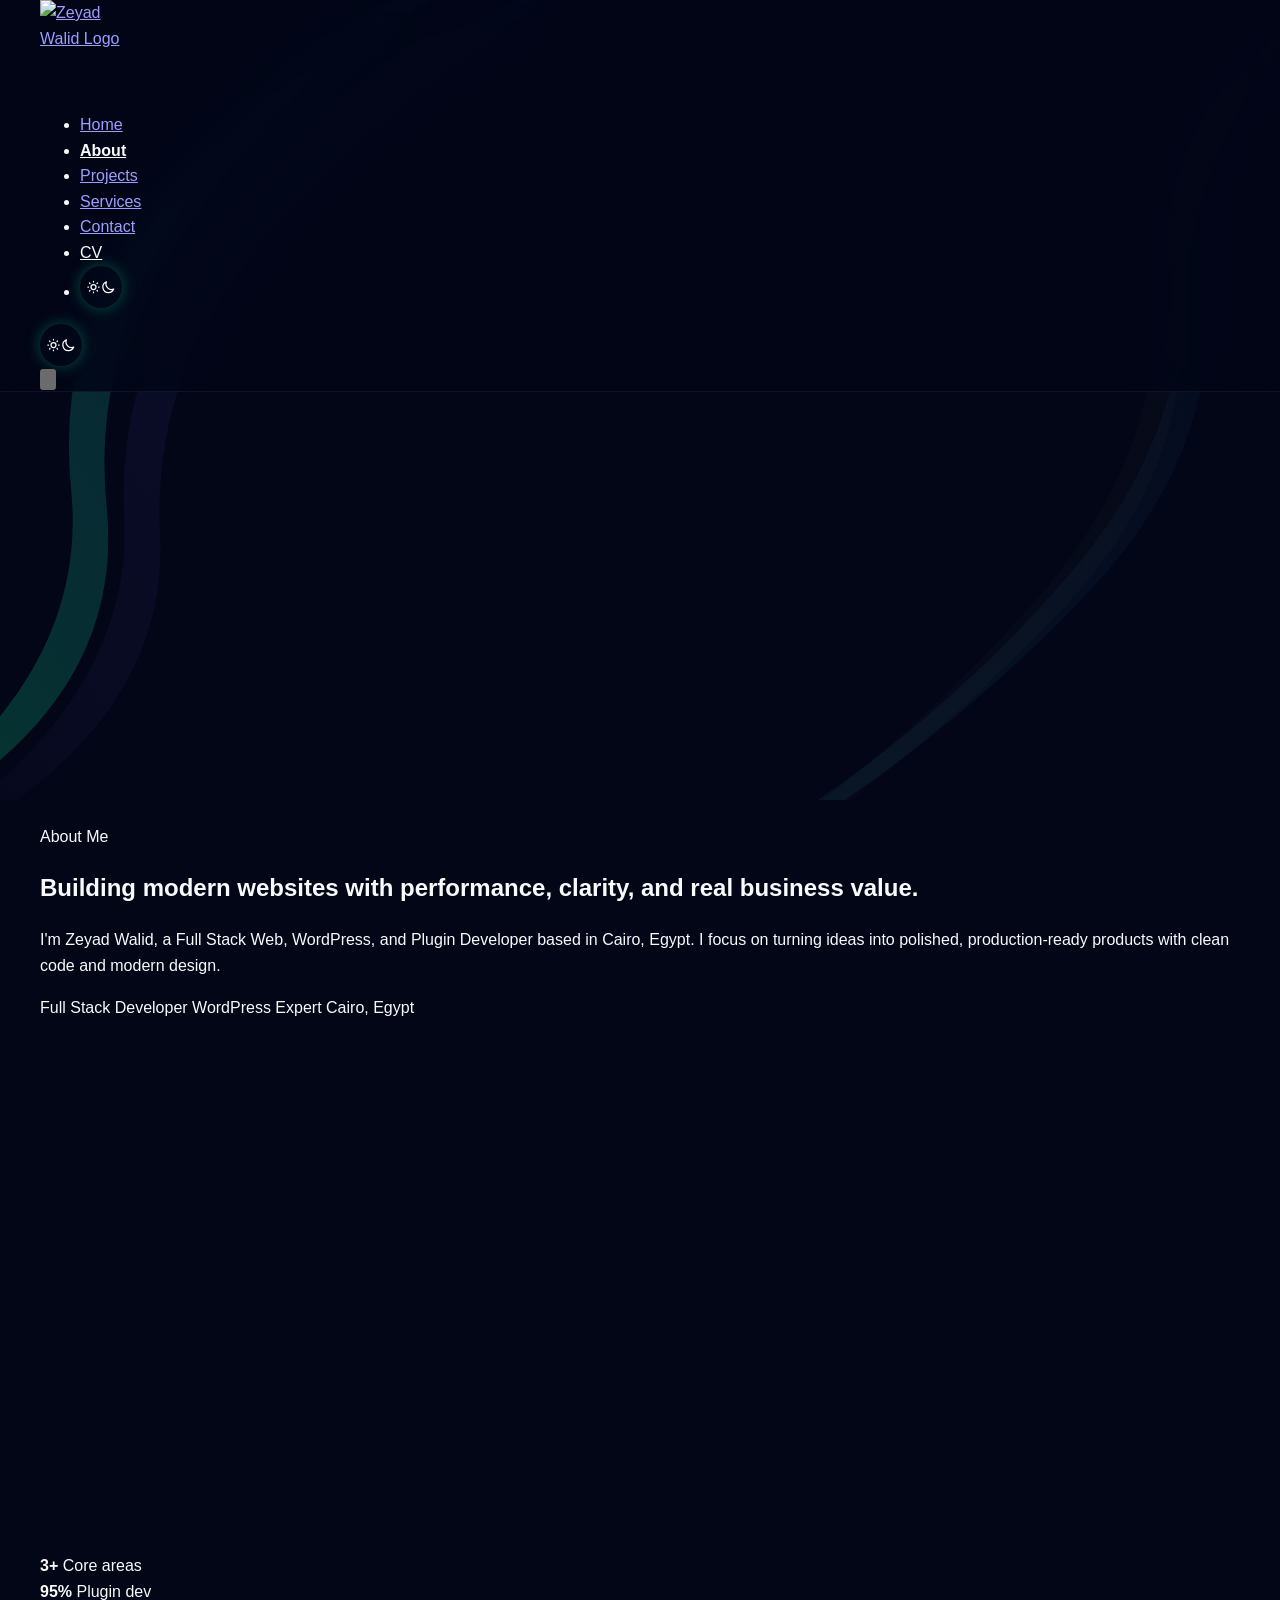
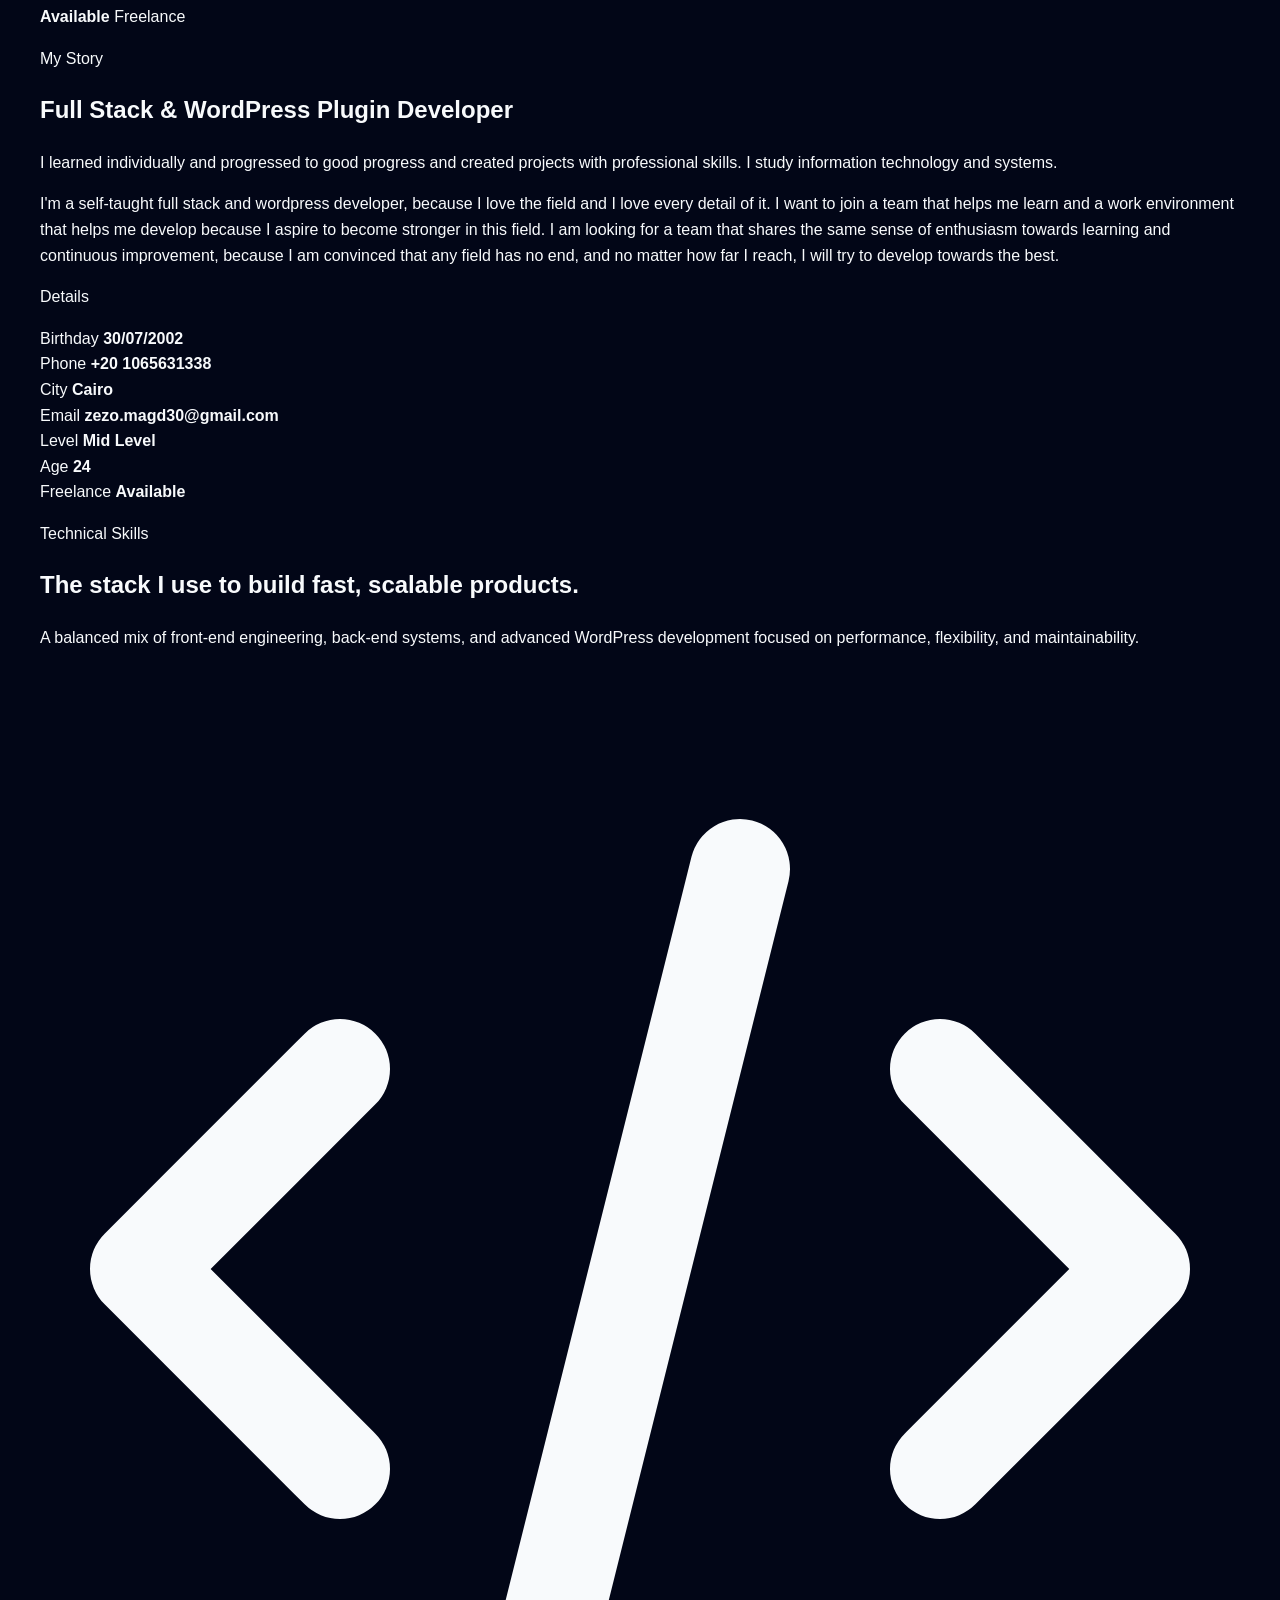
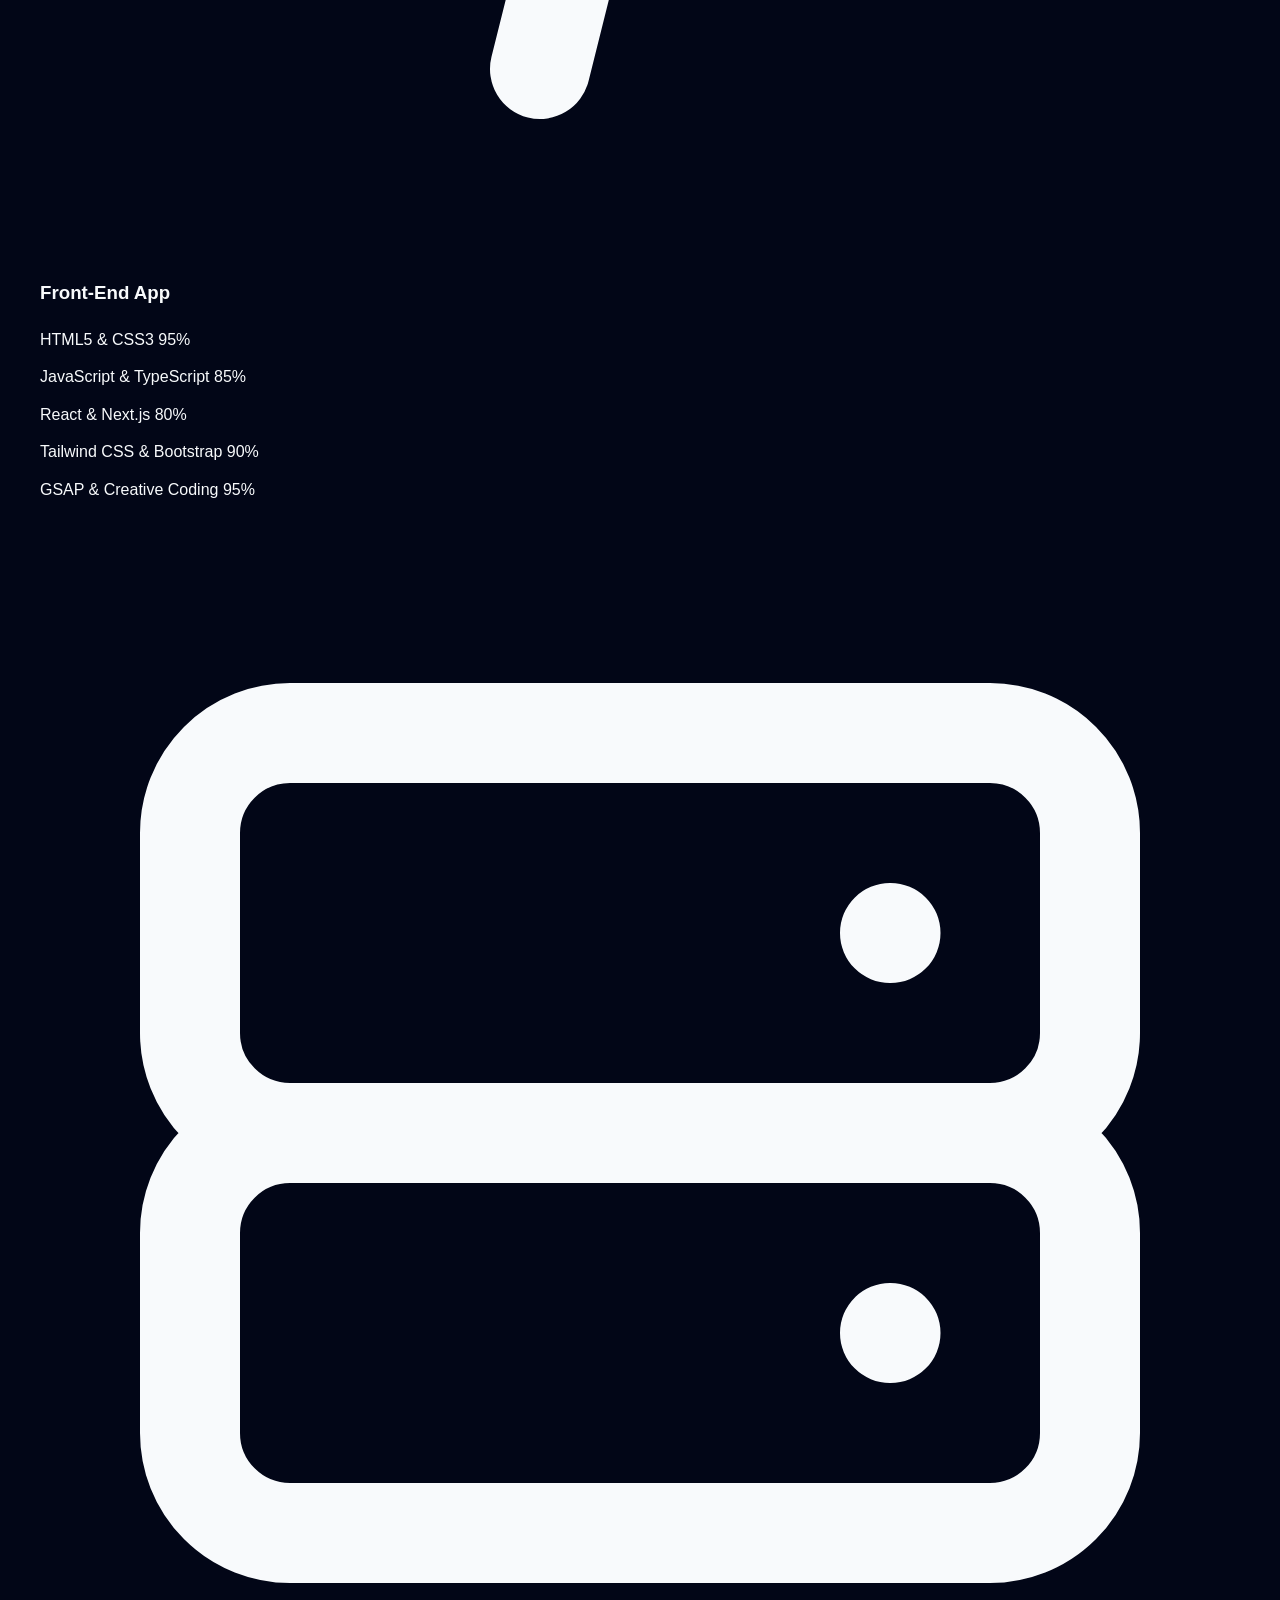
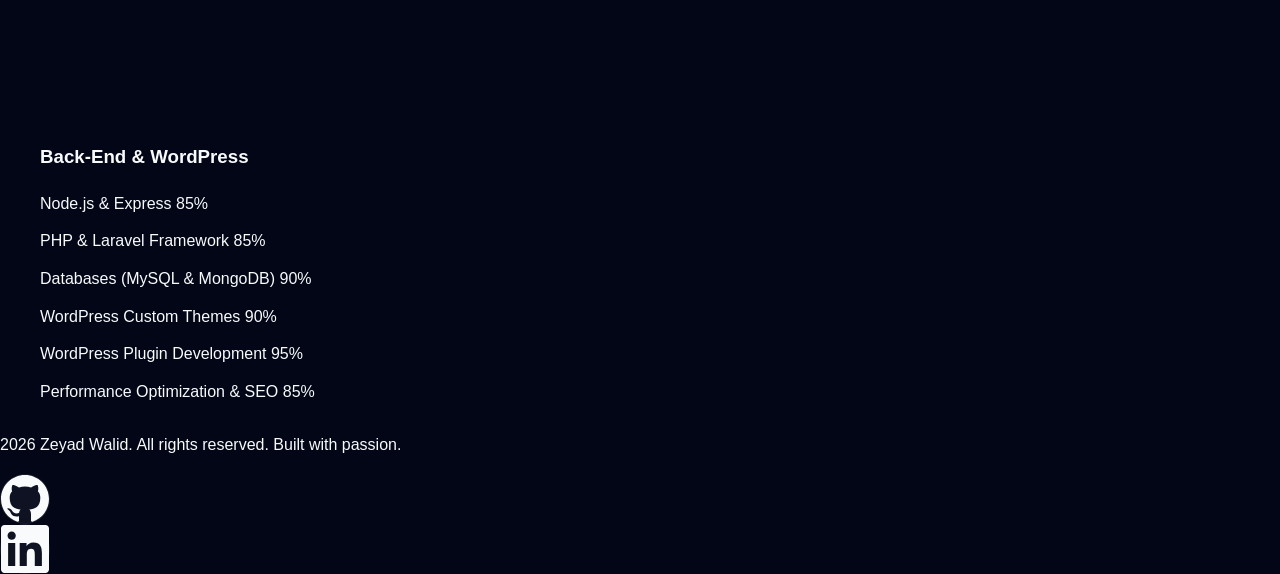
==== commit b5af6231: "feat(nav+terminal): add CV nav link; auto-typing terminal with slide carousel and scroll zoom-in - A" ====
--- a/about.html
+++ b/about.html
@@ -10,7 +10,7 @@
     </script>
     <meta name="viewport" content="width=device-width, initial-scale=1.0">
     <title>About Zeyad Walid | Full Stack & WordPress Plugin Developer</title>
-    <meta name="description" content="Learn about Zeyad Walid � a Full Stack Web, WooCommerce and WordPress plugin developer based in Cairo, Egypt. Skills, story, and tools used to ship reliable products.">
+    <meta name="description" content="Learn about Zeyad Walid — a Full Stack Web, WooCommerce and WordPress plugin developer based in Cairo, Egypt. Skills, story, and tools used to ship reliable products.">
     <meta name="keywords" content="Zeyad Walid, About, Full Stack Developer, WordPress Developer, WooCommerce Developer, Plugin Developer, Front-end, Web Developer">
     <meta name="author" content="Zeyad Walid">
     <meta name="robots" content="index, follow, max-image-preview:large, max-snippet:-1, max-video-preview:-1">
@@ -47,9 +47,9 @@
     </style>
     <link rel="icon" type="image/webp" href="assets/images/favicon.webp">
     <link rel="stylesheet" href="styles/base.css?v=16">
-    <link rel="stylesheet" href="styles/components.css?v=16">
+    <link rel="stylesheet" href="styles/components.css?v=18">
     <link rel="stylesheet" href="styles/effects.css?v=16">
-    <link rel="stylesheet" href="styles/landing.css?v=16">
+    <link rel="stylesheet" href="styles/landing.css?v=23">
     <link rel="stylesheet" href="styles/about.css?v=16">
     <link rel="stylesheet" href="styles/projects.css?v=16">
     <link rel="stylesheet" href="styles/contact.css?v=16">
@@ -107,6 +107,7 @@
                 <li><a href="projects.html" class="nav-link">Projects</a></li>
                 <li><a href="services.html" class="nav-link">Services</a></li>
                 <li><a href="contact.html" class="nav-link">Contact</a></li>
+                <li><a href="https://flowcv.com/resume/vsnfe0csf5" target="_blank" rel="noopener noreferrer" class="nav-link nav-cv-link">CV</a></li>
                 <li>
                     <button class="theme-toggle p-2 rounded-full hover:bg-gray-800 transition-colors" aria-label="Toggle Light/Dark Mode">
                         <svg class="w-6 h-6 sun-icon block" fill="none" stroke="currentColor" viewBox="0 0 24 24"><path stroke-linecap="round" stroke-linejoin="round" stroke-width="2" d="M12 3v1m0 16v1m9-9h-1M4 12H3m15.364 6.364l-.707-.707M6.343 6.343l-.707-.707m12.728 0l-.707.707M6.343 17.657l-.707.707M16 12a4 4 0 11-8 0 4 4 0 018 0z"></path></svg>
--- a/styles/components.css
+++ b/styles/components.css
@@ -0,0 +1,555 @@
+/* Custom Component Styles */
+
+/* Navigation */
+.glass-nav {
+    background: rgba(2, 6, 23, 0.8);
+    backdrop-filter: blur(20px);
+    -webkit-backdrop-filter: blur(20px);
+    border-bottom: 1px solid rgba(255, 255, 255, 0.05);
+    transition: all 0.4s ease;
+}
+
+.nav-link {
+    position: relative;
+    padding: 0.5rem 0;
+    transition: all 0.3s cubic-bezier(0.4, 0, 0.2, 1);
+}
+
+.nav-link::after {
+    content: '';
+    position: absolute;
+    bottom: -2px;
+    left: 50%;
+    width: 0;
+    height: 2px;
+    background: var(--accent);
+    transition: all 0.3s cubic-bezier(0.4, 0, 0.2, 1);
+    transform: translateX(-50%);
+}
+
+.nav-link:hover {
+    color: var(--accent);
+}
+
+.nav-link:hover::after,
+.nav-link.active::after {
+    width: 100%;
+}
+
+.nav-link.active {
+    color: var(--accent);
+    font-weight: 700;
+}
+
+/* Navbar CV link — same design as the other nav links */
+.nav-cv-link {
+    color: var(--accent);
+}
+
+.nav-cv-link.active,
+.nav-cv-link:hover {
+    color: var(--accent-hover);
+}
+
+/* Modern Focus System */
+:focus-visible {
+    outline: 2px solid var(--accent);
+    outline-offset: 4px;
+    border-radius: 4px;
+}
+
+.glass-panel:focus-within {
+    border-color: var(--accent);
+    box-shadow: 0 0 20px rgba(16, 185, 129, 0.2);
+}
+
+/* Buttons */
+.btn-primary {
+    display: inline-flex;
+    justify-content: center;
+    align-items: center;
+    padding: 0.85rem 2.5rem;
+    background: linear-gradient(135deg, var(--accent) 0%, var(--accent-hover) 100%);
+    color: #fff;
+    font-weight: 700;
+    border-radius: 9999px;
+    transition: all 0.4s cubic-bezier(0.175, 0.885, 0.32, 1.275);
+    border: none;
+    box-shadow: 0 10px 20px -5px rgba(16, 185, 129, 0.5);
+    position: relative;
+    overflow: hidden;
+    z-index: 1;
+}
+
+.btn-primary::before {
+    content: '';
+    position: absolute;
+    top: 0;
+    left: 0;
+    width: 100%;
+    height: 100%;
+    background: linear-gradient(135deg, var(--accent-hover) 0%, var(--accent) 100%);
+    opacity: 0;
+    z-index: -1;
+    transition: opacity 0.4s ease;
+}
+
+.btn-primary:hover {
+    transform: translateY(-3px) scale(1.02);
+    box-shadow: 0 15px 30px -8px rgba(16, 185, 129, 0.6);
+}
+
+.btn-primary:hover::before {
+    opacity: 1;
+}
+
+.btn-secondary {
+    display: inline-flex;
+    justify-content: center;
+    align-items: center;
+    padding: 0.85rem 2.5rem;
+    background-color: transparent;
+    color: var(--light);
+    font-weight: 600;
+    border-radius: 9999px;
+    border: 2px solid var(--gray-700);
+    transition: all 0.3s ease;
+    opacity: 0.8;
+}
+
+.btn-secondary:hover {
+    border-color: var(--light);
+    background-color: rgba(255,255,255,0.05);
+    transform: translateY(-2px);
+    opacity: 1;
+}
+
+/* Hover effects */
+.group:hover .group-hover-text-light { color: var(--light); }
+.group:hover .group-hover-text-dark { color: var(--dark); }
+.group:hover .group-hover-text-accent { color: var(--accent); }
+.group:hover .group-hover-border-accent { border-color: var(--accent); }
+.hover-border-accent:hover { border-color: var(--accent); }
+.group:hover .group-hover-opacity-40 { opacity: 0.4; }
+.group:hover .group-hover-opacity-50 { opacity: 0.5; }
+.group:hover .group-hover-translate-x-1 { transform: translateX(0.25rem); }
+.group:hover .group-hover-translate-y-1 { transform: translateY(-0.25rem); }
+.group:hover .group-hover-bg-accent { background-color: var(--accent); }
+
+
+/* Text gradients & glow */
+.text-glow {
+    text-shadow: 0 0 30px rgba(16, 185, 129, 0.2);
+    background: linear-gradient(to bottom, #fff 0%, #cbd5e1 100%);
+    -webkit-background-clip: text;
+    background-clip: text;
+    -webkit-text-fill-color: transparent;
+}
+
+.hover-glow:hover {
+    text-shadow: 0 0 10px rgba(16, 185, 129, 0.5);
+    color: var(--accent);
+    transition: all 0.3s ease;
+}
+
+.social-icon { 
+    width: 3rem; 
+    height: 3rem; 
+    border-radius: 9999px; 
+    background: rgba(255,255,255,0.05); 
+    backdrop-filter: blur(4px);
+    border: 1px solid rgba(255,255,255,0.05);
+    display: flex; 
+    align-items: center; 
+    justify-content: center; 
+    transition: transform 0.3s ease, background-color 0.3s ease, border-color 0.3s ease, color 0.3s ease, opacity 0.3s ease; 
+    color: var(--gray-400);
+    will-change: transform;
+}
+.social-icon:hover { 
+    background: var(--accent); 
+    border-color: var(--accent);
+    transform: translate3d(0, -3px, 0);
+}
+
+.social-icon img {
+    filter: brightness(0) invert(1);
+    transition: filter 0.3s ease;
+}
+
+.social-icon:hover img {
+    filter: brightness(0);
+}
+
+/* Background patterns */
+.bg-gradient-to-b { background-image: linear-gradient(to bottom, var(--tw-gradient-stops)); }
+.from-transparent { --tw-gradient-from: transparent; --tw-gradient-stops: var(--tw-gradient-from), var(--tw-gradient-to, rgba(0, 0, 0, 0)); }
+.to-dark { --tw-gradient-to: rgba(2, 6, 23, 0.95); }
+.bg-gradient-to-r { background-image: linear-gradient(to right, var(--tw-gradient-stops)); }
+.from-accent { --tw-gradient-from: var(--accent); --tw-gradient-stops: var(--tw-gradient-from), var(--tw-gradient-to, rgba(16, 185, 129, 0)); }
+.to-blue-accent { --tw-gradient-to: var(--blue-accent); }
+
+.blur { filter: blur(20px); }
+
+
+
+/* Form Styles */
+input:focus, textarea:focus {
+    outline: none;
+    border-color: var(--accent);
+    box-shadow: 0 0 0 1px var(--accent);
+}
+
+/* Custom Scrollbar */
+::-webkit-scrollbar {
+    width: 8px;
+}
+
+::-webkit-scrollbar-track {
+    background: var(--dark-secondary);
+}
+
+::-webkit-scrollbar-thumb {
+    background: var(--gray-700);
+    border-radius: 4px;
+}
+
+::-webkit-scrollbar-thumb:hover {
+    background: var(--accent);
+}
+
+/* Video Modal specific styles & Animations */
+.bg-black { background-color: #000; }
+.bg-opacity-95 { background-color: rgba(0, 0, 0, 0.95); }
+.backdrop-blur-sm { backdrop-filter: blur(4px); -webkit-backdrop-filter: blur(4px); }
+.modal-video-container { padding-top: 56.25%; }
+.shadow-glow { box-shadow: 0 0 50px rgba(33, 150, 243, 0.3); }
+
+.animate-ping {
+    animation: ping 1.5s cubic-bezier(0, 0, 0.2, 1) infinite;
+}
+@keyframes ping {
+    75%, 100% {
+        transform: scale(2);
+        opacity: 0;
+    }
+}
+
+/* Skeleton Loading Animation */
+.skeleton {
+    background: linear-gradient(90deg, var(--dark-secondary) 25%, var(--gray-800) 50%, var(--dark-secondary) 75%);
+    background-size: 200% 100%;
+    animation: skeleton-loading 1.5s infinite;
+}
+@keyframes skeleton-loading {
+    0% { background-position: 200% 0; }
+    100% { background-position: -200% 0; }
+}
+
+/* Skeleton Image Wrapper */
+.skeleton-img-wrapper {
+    position: relative;
+    overflow: hidden;
+}
+.skeleton-img-wrapper .skeleton {
+    position: absolute;
+    inset: 0;
+    z-index: 10;
+    transition: opacity 0.5s ease;
+    pointer-events: none;
+}
+.skeleton-img-wrapper img {
+    opacity: 0;
+    transition: opacity 0.5s ease;
+}
+.skeleton-img-wrapper img.loaded {
+    opacity: 1;
+}
+
+/* Light mode skeleton */
+[data-theme="light"] .skeleton {
+    background: linear-gradient(90deg, #e2e8f0 25%, #f1f5f9 50%, #e2e8f0 75%);
+    background-size: 200% 100%;
+}
+
+/* Feedback-Driven Skill Grid (Landing Page) */
+.skills-icon-grid {
+    display: grid;
+    grid-template-columns: repeat(2, 1fr);
+    gap: 1rem;
+    justify-items: center;
+    margin-top: 3rem;
+}
+
+@media (min-width: 640px) {
+    .skills-icon-grid { grid-template-columns: repeat(3, 1fr); gap: 1.5rem; }
+}
+
+@media (min-width: 768px) {
+    .skills-icon-grid { grid-template-columns: repeat(4, 1fr); gap: 2rem; }
+}
+
+@media (min-width: 1024px) {
+    .skills-icon-grid { grid-template-columns: repeat(5, 1fr); }
+}
+
+.icon-skill-card {
+    position: relative;
+    width: 100%;
+    max-width: 200px;
+    height: 140px;
+    border-radius: 1rem;
+    border: 1px solid rgba(255, 255, 255, 0.1);
+    background: linear-gradient(to bottom, rgba(255, 255, 255, 0.05), rgba(255, 255, 255, 0.02));
+    backdrop-filter: blur(12px);
+    -webkit-backdrop-filter: blur(12px);
+    display: flex;
+    flex-direction: column;
+    align-items: center;
+    justify-content: center;
+    overflow: hidden;
+    transition: all 0.3s ease;
+}
+
+@media (min-width: 640px) {
+    .icon-skill-card { height: 160px; }
+}
+
+.icon-skill-card:hover {
+    transform: translateY(-6px) scale(1.05);
+    border-color: var(--accent);
+    box-shadow: 0 10px 30px -10px rgba(16, 185, 129, 0.3);
+}
+
+.icon-skill-card::before {
+    content: '';
+    position: absolute;
+    top: 0;
+    left: -120%;
+    height: 100%;
+    width: 60%;
+    background: linear-gradient(to right, transparent, rgba(255, 255, 255, 0.15), transparent);
+    transform: skewX(-25deg);
+    transition: all 0.7s ease;
+}
+
+.icon-skill-card:hover::before {
+    left: 140%;
+}
+
+.icon-skill-card svg {
+    font-size: 2rem;
+    margin-bottom: 0.75rem;
+    color: var(--accent);
+    position: relative;
+    z-index: 10;
+}
+
+@media (min-width: 640px) {
+    .icon-skill-card svg { font-size: 2.5rem; }
+}
+
+.icon-skill-card h3 {
+    font-size: 0.875rem;
+    font-weight: 600;
+    position: relative;
+    z-index: 10;
+    text-align: center;
+    padding: 0 0.5rem;
+}
+
+@media (min-width: 640px) {
+    .icon-skill-card h3 { font-size: 1rem; }
+}
+
+/* Background Canvas */
+#wave-canvas {
+    position: fixed;
+    top: 0;
+    left: 0;
+    width: 100vw;
+    height: 100vh;
+    z-index: 0;
+    pointer-events: none;
+    opacity: 0.5;
+}
+
+/* Re-adding original skill bar styles */
+.skill-bar {
+    height: 100%;
+    border-radius: 9999px;
+    width: 0;
+    transition: width 1s ease-out;
+}
+
+/* Light Theme Overrides */
+[data-theme="light"] {
+    --dark: #f8fafc;
+    --dark-secondary: #f1f5f9;
+    --light: #0f172a;
+    --gray-400: #64748b;
+    --gray-500: #475569;
+    --gray-700: #cbd5e1;
+    --gray-800: #e2e8f0;
+    --gray-900: #f8fafc;
+}
+[data-theme="light"] body {
+    background-image: linear-gradient(rgb(248 250 252 / 12%), rgb(248 250 252 / 57%)), url('../assets/images/background.webp');
+    background-color: #f8fafc;
+    color: var(--light);
+}
+[data-theme="light"] .glass-panel {
+    background: rgba(255, 255, 255, 0.6);
+    backdrop-filter: blur(8px);
+    border-color: rgba(255, 255, 255, 0.3);
+    box-shadow: 0 8px 32px rgba(0, 0, 0, 0.05);
+}
+[data-theme="light"] .glass-nav {
+    background: rgba(2, 6, 23, 0.7) !important;
+    border-bottom: 1px solid rgba(255, 255, 255, 0.05) !important;
+    backdrop-filter: blur(10px) !important;
+}
+[data-theme="light"] .glass-nav a,
+[data-theme="light"] .glass-nav .mobile-menu-btn svg {
+    color: white !important;
+    stroke: white !important;
+}
+[data-theme="light"] .glass-nav a:hover,
+[data-theme="light"] .glass-nav .mobile-menu-btn:hover svg {
+    color: var(--accent) !important;
+    stroke: var(--accent) !important;
+}
+/* Mobile menu dropdown in light mode - needs dark text since bg is light */
+[data-theme="light"] .nav-links.flex.flex-col {
+    background: rgba(15, 23, 42, 0.95) !important;
+    backdrop-filter: blur(10px) !important;
+}
+[data-theme="light"] .nav-links.flex.flex-col a {
+    color: white !important;
+}
+
+[data-theme="light"] .text-gray-300 { color: #334155; }
+[data-theme="light"] .text-gray-400 { color: #475569; }
+[data-theme="light"] .bg-dark-secondary { background-color: var(--dark-secondary); }
+[data-theme="light"] #about.bg-dark-secondary,
+[data-theme="light"] #contact.bg-dark-secondary,
+[data-theme="light"] #projects { background-color: #f1f5f966; }
+[data-theme="light"] .border-gray-800 { border-color: var(--gray-800); }
+[data-theme="light"] .hover-border-accent:hover { border-color: var(--accent) !important; }
+[data-theme="light"] .social-icon { background: rgba(255, 255, 255, 0.4); color: #0f172a; border-color: rgba(0, 0, 0, 0.1); }
+[data-theme="light"] .social-icon:hover { background: var(--accent); color: white; border-color: var(--accent); }
+[data-theme="light"] .social-icon img { filter: brightness(0); }
+[data-theme="light"] .social-icon:hover img { filter: brightness(0) invert(1); }
+[data-theme="light"] .btn-secondary { background: rgba(255, 255, 255, 0.4); color: #0f172a; border-color: rgba(0, 0, 0, 0.1); }
+[data-theme="light"] .btn-secondary:hover { background: rgba(0, 0, 0, 0.05); color: var(--accent); border-color: var(--accent); box-shadow: 0 4px 14px 0 rgba(0, 0, 0, 0.05); }
+[data-theme="light"] footer { background: transparent !important; color: #0f172a; border: none !important; backdrop-filter: none !important; box-shadow: none !important; }
+[data-theme="light"] body:has(#about) footer,
+[data-theme="light"] body:has(#contact) footer,
+[data-theme="light"] body:has(#projects) footer {
+    background-color: #f1f5f966 !important;
+}
+[data-theme="light"] #contact .reveal-left {
+    background: rgba(255, 255, 255, 0.6);
+    padding: 2rem;
+    border-radius: 1rem;
+    border: 1px solid rgba(0, 0, 0, 0.1);
+    box-shadow: 0 8px 32px rgba(0, 0, 0, 0.05);
+}
+[data-theme="light"] footer p { color: #1e293b; }
+[data-theme="light"] .text-glow {
+    background: none;
+    -webkit-text-fill-color: var(--light);
+    text-shadow: none;
+}
+
+[data-theme="light"] .to-dark { --tw-gradient-to: transparent !important; }
+
+/* About Image Fix in Light Mode */
+[data-theme="light"] .about-image .relative.rounded-lg {
+    background: rgba(255, 255, 255, 0.5);
+    border: 1px solid rgba(255, 255, 255, 0.4);
+}
+
+/* Loading Bar */
+#top-loading-bar {
+    position: fixed;
+    top: 0;
+    left: 0;
+    width: 100%;
+    height: 3px;
+    background: linear-gradient(to right, var(--accent), var(--blue-accent));
+    box-shadow: 0 0 10px var(--accent), 0 0 20px rgba(16, 185, 129, 0.3);
+    z-index: 99999;
+    transform: scaleX(0);
+    transform-origin: left center;
+    transition: transform 0.3s ease-out, opacity 0.5s ease;
+    pointer-events: none;
+}
+
+/* Theme Toggle Button Styling */
+.theme-toggle {
+    background: var(--accent);
+    color: white !important;
+    border-radius: 50% !important;
+    width: 42px;
+    height: 42px;
+    display: flex;
+    align-items: center;
+    justify-content: center;
+    transition: all 0.3s ease;
+    box-shadow: 0 0 15px rgba(16, 185, 129, 0.4);
+    border: none;
+    cursor: pointer;
+}
+
+.theme-toggle:hover {
+    transform: scale(1.1) rotate(15deg);
+    box-shadow: 0 0 20px rgba(16, 185, 129, 0.6);
+}
+
+[data-theme="light"] .theme-toggle {
+    background: var(--blue-accent);
+    box-shadow: 0 0 15px rgba(59, 130, 246, 0.4);
+}
+
+[data-theme="light"] .theme-toggle:hover {
+    box-shadow: 0 0 20px rgba(59, 130, 246, 0.6);
+}
+
+.sun-icon, .moon-icon {
+    width: 20px;
+    height: 20px;
+    stroke: white;
+}
+
+
+/* CV Social Icon - shows Z logo */
+.title-flowcv {
+    background: transparent !important;
+    padding: 0 !important;
+    overflow: hidden;
+}
+.title-flowcv img {
+    width: 100% !important;
+    height: 100% !important;
+    object-fit: cover !important;
+    border-radius: 9999px;
+}
+
+/* Visited links — show favicon as a small badge */
+a:visited:not(.social-icon):not(.btn-primary):not(.btn-secondary):not(.logo):not([href^="#"]):not([href$=".html"]) {
+    position: relative;
+}
+a:visited:not(.social-icon):not(.btn-primary):not(.btn-secondary):not(.logo):not([href^="#"]):not([href$=".html"])::after {
+    content: '';
+    display: inline-block;
+    width: 12px;
+    height: 12px;
+    background-image: url('../assets/images/favicon.webp');
+    background-size: contain;
+    background-repeat: no-repeat;
+    margin-left: 4px;
+    vertical-align: middle;
+    opacity: 0.7;
+}
+
--- a/styles/landing.css
+++ b/styles/landing.css
@@ -1,4 +1,4 @@
-﻿/* ===== Hero Redesign ===== */
+/* ===== Hero Redesign ===== */
 .hero-section {
     display: flex;
     align-items: center;
@@ -2862,6 +2862,7 @@
     box-shadow: 0 30px 60px rgba(0, 0, 0, 0.6);
     z-index: 2;
     will-change: transform;
+    margin-top: 40px;
 }
 
 /* (scrolling tilt removed — only green border glow kept, defined below) */
@@ -2990,7 +2991,9 @@
 .terminal-carousel {
     position: relative;
     margin-top: 3rem;
-    min-height: 530px;
+    min-height: 620px;
+    padding-bottom: 3.5rem;
+    overflow: hidden;
 }
 
 .terminal-carousel .terminal-wrapper {
@@ -3001,19 +3004,47 @@
     opacity: 0;
     pointer-events: none;
     z-index: 1;
-}
-
+    transform: translateX(100%) scale(0.95);
+    transition: transform 0.7s cubic-bezier(0.22, 1, 0.36, 1),
+                opacity 0.7s cubic-bezier(0.22, 1, 0.36, 1);
+    will-change: transform, opacity;
+}
+
+/* Active slide in viewport */
 .terminal-carousel .terminal-wrapper.is-active {
     opacity: 1;
     pointer-events: auto;
     z-index: 2;
+    transform: translateX(0) scale(1);
+}
+
+/* Slide exiting out to the left */
+.terminal-carousel .terminal-wrapper.is-exiting-left {
+    opacity: 0;
+    pointer-events: none;
+    z-index: 1;
+    transform: translateX(-100%) scale(0.95);
+}
+
+/* Slide preparing to enter from the right */
+.terminal-carousel .terminal-wrapper.is-entering-right {
+    opacity: 0;
+    pointer-events: none;
+    z-index: 2;
+    transform: translateX(100%) scale(0.95);
+    transition: none !important;
 }
 
 .terminal-carousel-dots {
+    position: absolute;
+    left: 0;
+    right: 0;
+    bottom: 0.75rem;
+    z-index: 5;
     display: flex;
     justify-content: center;
     gap: 0.85rem;
-    margin-top: 1.5rem;
+    margin-top: 0;
 }
 
 .terminal-carousel-dots span {
@@ -3104,11 +3135,12 @@
 
     .terminal-carousel {
         margin-top: 1rem;
-        min-height: 290px;
+        min-height: 320px;
+        padding-bottom: 2.25rem;
     }
     .terminal-carousel-dots {
         gap: 0.6rem;
-        margin-top: 1rem;
+        bottom: 0.4rem;
     }
     .terminal-carousel-dots span {
         width: 0.55rem;
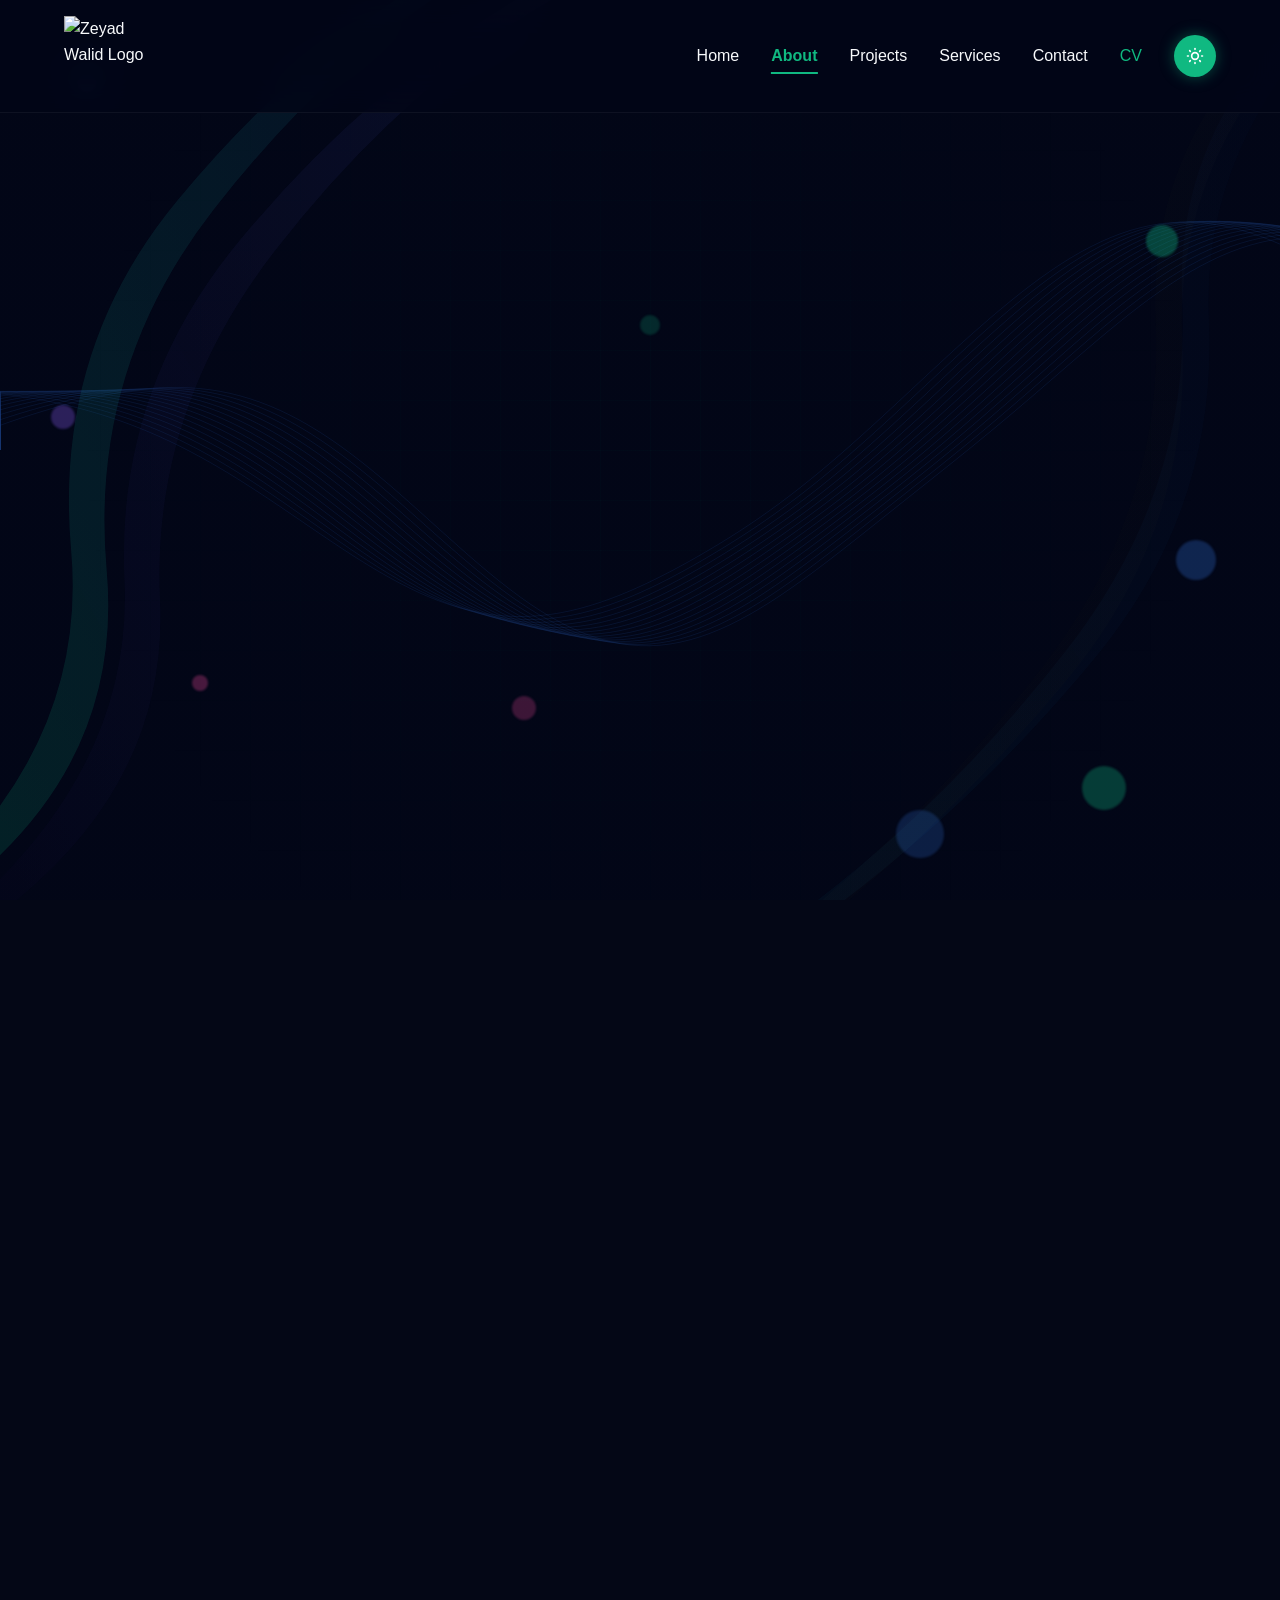
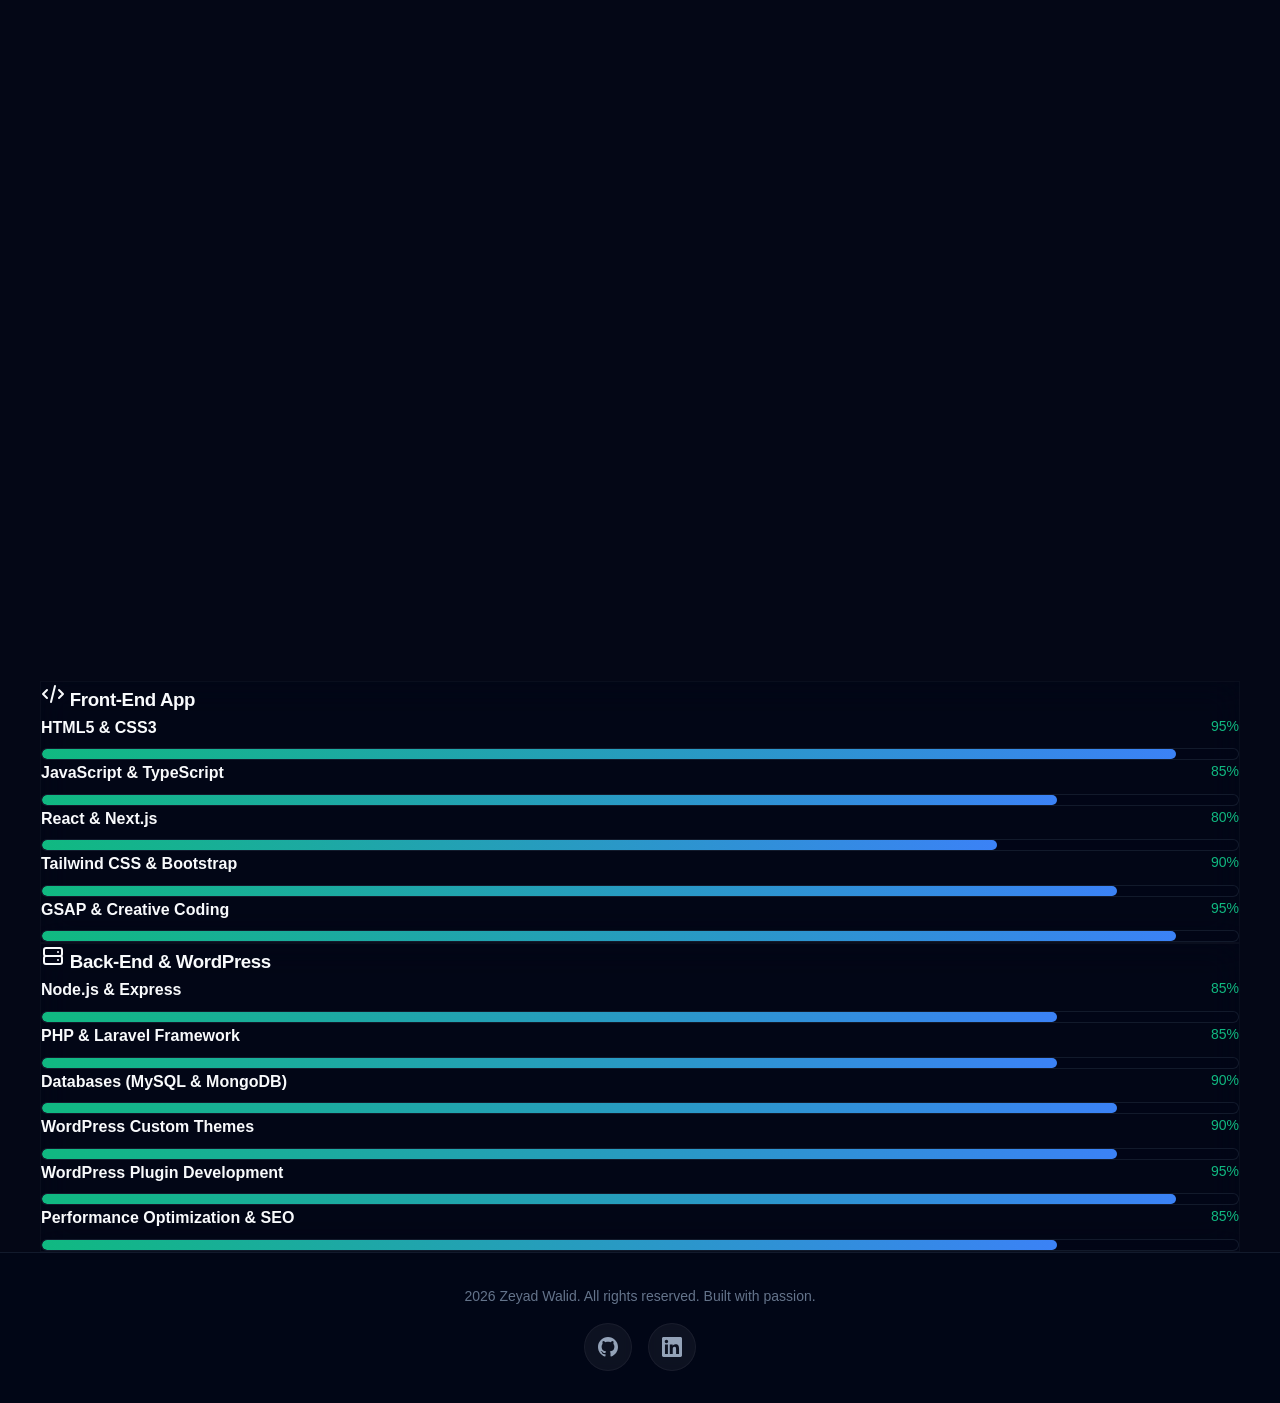
==== commit 6edad8ad: "﻿Fix broken scrolling and sluggish cursor on projects page Scrolling - Lenis was given both lerp and" ====
--- a/about.html
+++ b/about.html
@@ -1,4 +1,4 @@
-<!DOCTYPE html>
+﻿<!DOCTYPE html>
 <html lang="en" class="scroll-smooth">
 <head>
     <meta charset="UTF-8">
@@ -10,7 +10,7 @@
     </script>
     <meta name="viewport" content="width=device-width, initial-scale=1.0">
     <title>About Zeyad Walid | Full Stack & WordPress Plugin Developer</title>
-    <meta name="description" content="Learn about Zeyad Walid — a Full Stack Web, WooCommerce and WordPress plugin developer based in Cairo, Egypt. Skills, story, and tools used to ship reliable products.">
+    <meta name="description" content="Learn about Zeyad Walid Ã¢â‚¬â€ a Full Stack Web, WooCommerce and WordPress plugin developer based in Cairo, Egypt. Skills, story, and tools used to ship reliable products.">
     <meta name="keywords" content="Zeyad Walid, About, Full Stack Developer, WordPress Developer, WooCommerce Developer, Plugin Developer, Front-end, Web Developer">
     <meta name="author" content="Zeyad Walid">
     <meta name="robots" content="index, follow, max-image-preview:large, max-snippet:-1, max-video-preview:-1">
@@ -37,7 +37,8 @@
     <meta name="twitter:image" content="https://zeyadwalied.github.io/assets/images/favicon.webp">
     <style>
         :root { color-scheme: dark; }
-        html { scroll-behavior: smooth; }
+        /* scroll-behavior: smooth REMOVED â€” it double-smooths against Lenis and
+           made the mouse wheel feel delayed. base.css handles the Lenis case. */
         body { margin: 0; min-height: 100vh; background: #020617; color: #f8fafc; font: 16px/1.6 Inter, "Segoe UI", Roboto, "Helvetica Neue", Arial, sans-serif; overflow-x: hidden; }
         img { display: block; max-width: 100%; }
         .container { width: min(100%, 1200px); margin: 0 auto; }
@@ -46,9 +47,9 @@
         .social-icon { width: 3rem; height: 3rem; display: flex; align-items: center; justify-content: center; border-radius: 9999px; }
     </style>
     <link rel="icon" type="image/webp" href="assets/images/favicon.webp">
-    <link rel="stylesheet" href="styles/base.css?v=16">
+    <link rel="stylesheet" href="styles/base.css?v=18">
     <link rel="stylesheet" href="styles/components.css?v=18">
-    <link rel="stylesheet" href="styles/effects.css?v=16">
+    <link rel="stylesheet" href="styles/effects.css?v=17">
     <link rel="stylesheet" href="styles/landing.css?v=23">
     <link rel="stylesheet" href="styles/about.css?v=16">
     <link rel="stylesheet" href="styles/projects.css?v=16">
@@ -359,8 +360,8 @@
     <script src="https://cdnjs.cloudflare.com/ajax/libs/gsap/3.12.5/gsap.min.js"></script>
     <script src="https://cdnjs.cloudflare.com/ajax/libs/gsap/3.12.5/ScrollTrigger.min.js"></script>
     
-    <script src="scripts/waves.js" defer></script>
-    <script src="scripts/main.js?v=4" defer></script>
+    <script src="scripts/waves.js?v=2" defer></script>
+    <script src="scripts/main.js?v=7" defer></script>
 </body>
 </html>
 
--- a/styles/base.css
+++ b/styles/base.css
@@ -0,0 +1,549 @@
+:root {
+    --dark: #020617;
+    --dark-secondary: #0f172a;
+    --light: #f8fafc;
+    --accent: #10b981;
+    --accent-hover: #059669;
+    --blue-accent: #3b82f6;
+    --blue-hover: #2563eb;
+    --gray-400: #94a3b8;
+    --gray-500: #64748b;
+    --gray-700: #334155;
+    --gray-800: #1e293b;
+    --gray-900: #0f172a;
+    --nav-height: 5rem;
+}
+
+/* Reset and basic setup */
+* {
+    margin: 0;
+    padding: 0;
+    box-sizing: border-box;
+}
+
+body {
+    background-color: var(--dark);
+    background-image: linear-gradient(rgba(2, 6, 23, 0.9), rgba(2, 6, 23, 0.9)), url('../assets/images/background.webp');
+    background-repeat: no-repeat;
+    background-size: cover;
+    background-position: center;
+    background-attachment: scroll;
+    color: var(--light);
+    font-family: 'Outfit', Inter, "Segoe UI", Roboto, sans-serif;
+    line-height: 1.6;
+    overflow-x: hidden;
+}
+
+h1, h2, h3, h4, h5, h6, .hero-title, .section-title {
+    font-family: 'Syne', "Segoe UI", Inter, sans-serif;
+    letter-spacing: -0.02em;
+}
+
+.hero-name-wrap {
+    position: relative;
+    overflow: visible;
+}
+
+.hero-name-text {
+    font-family: Inter, "Segoe UI", Roboto, "Helvetica Neue", Arial, sans-serif;
+    font-size: clamp(4rem, 10vw, 7rem);
+    font-weight: 800;
+    line-height: 1;
+    margin: 0;
+    opacity: 0;
+    white-space: nowrap;
+    letter-spacing: -0.02em;
+    user-select: none;
+    will-change: transform, opacity, filter;
+    text-align: left;
+}
+
+.js-enabled .hero-kicker,
+.js-enabled .hero-role,
+.js-enabled .hero-actions,
+.js-enabled .hero-side,
+.js-enabled .hero-socials {
+    opacity: 0;
+    transform: translateY(20px);
+}
+
+.js-enabled .hero-actions a {
+    opacity: 0;
+    transform: translateY(10px) scale(0.9);
+}
+
+.js-enabled .hero-socials a {
+    opacity: 0;
+    transform: translateY(8px);
+}
+
+.js-enabled .about-me-gsap {
+    opacity: 0;
+    transform: translateY(60px);
+}
+
+.js-enabled .about-me-gsap .cyber-shape-pos {
+    opacity: 0;
+    transform: rotate(-180deg) scale(0);
+}
+
+.js-enabled .featured-tech-chip {
+    opacity: 0;
+    transform: translateY(30px);
+    filter: blur(5px);
+}
+
+.js-enabled .scroll-reveal:not(h1):not(h2),
+.js-enabled .contact-info-panel,
+.js-enabled .contact-form-panel,
+.js-enabled .about-skill-panel {
+    opacity: 0;
+    transform: translateY(30px);
+}
+
+.js-enabled .scroll-reveal h1,
+.js-enabled .scroll-reveal h2,
+.js-enabled #featured-projects h2 {
+    opacity: 0;
+    clip-path: inset(0 100% 0 0);
+}
+
+.js-enabled .project-card {
+    opacity: 0;
+    clip-path: inset(100% 0 0 0);
+}
+
+/* A card that also carries .scroll-reveal is animated once, by the curtain
+   reveal only. Without this the two CSS rules stack and the card never
+   reaches a visible state. */
+.js-enabled .project-card.scroll-reveal {
+    transform: none;
+}
+
+/* Safety: if JS/ScrollTrigger never runs (blocked CDN, error), don't leave the
+   page full of invisible cards. */
+.no-gsap .project-card,
+.no-gsap .scroll-reveal:not(h1):not(h2),
+html:not(.js-enabled) .project-card {
+    opacity: 1 !important;
+    clip-path: none !important;
+    transform: none !important;
+}
+
+.js-enabled .project-card img {
+    transform: scale(1.4);
+    filter: blur(5px);
+}
+
+.js-enabled .about-page-hero,
+.js-enabled .contact-page-hero,
+.js-enabled .services-page-hero {
+    opacity: 0;
+    transform: translateY(40px);
+}
+
+.js-enabled .services-page-card,
+.js-enabled .case-study-card,
+.js-enabled .services-process-steps > div {
+    opacity: 0;
+    transform: translateY(48px);
+}
+
+.js-enabled .reveal-left {
+    opacity: 0;
+    transform: translateX(-50px);
+}
+
+.js-enabled .reveal-right {
+    opacity: 0;
+    transform: translateX(50px);
+}
+
+.js-enabled .about-detail-item {
+    opacity: 0;
+    transform: translateX(30px);
+}
+
+.char {
+    display: inline-block;
+    transition: opacity 0.4s cubic-bezier(0.23, 1, 0.32, 1), transform 0.4s cubic-bezier(0.23, 1, 0.32, 1);
+    cursor: default;
+}
+
+.char:hover {
+    opacity: 0.1; /* Not completely gone, looks more modern */
+    transform: scale(1.15) translateY(-5px);
+}
+
+.hero-name .text-gradient-premium {
+    background: linear-gradient(135deg, #ffffff 8%, #d7f8ee 42%, #93c5fd 100%);
+    -webkit-background-clip: text;
+    background-clip: text;
+    -webkit-text-fill-color: transparent;
+}
+
+.hero-name .text-glow {
+    text-shadow: 0 0 38px rgba(16, 185, 129, 0.18), 0 0 70px rgba(59, 130, 246, 0.12);
+}
+
+.hero-wave-path {
+    transform-origin: center;
+    will-change: transform;
+}
+
+/* Premium Button Hover */
+.btn-primary, .btn-secondary {
+    position: relative;
+    overflow: hidden;
+    transition: all 0.4s cubic-bezier(0.23, 1, 0.32, 1);
+}
+
+.btn-primary::after, .btn-secondary::after {
+    content: '';
+    position: absolute;
+    top: 0;
+    left: -100%;
+    width: 100%;
+    height: 100%;
+    background: linear-gradient(90deg, transparent, rgba(255,255,255,0.15), transparent);
+    transition: left 0.5s ease;
+}
+
+.btn-primary:hover::after, .btn-secondary:hover::after {
+    left: 100%;
+}
+
+.btn-primary:hover {
+    box-shadow: 0 0 30px rgba(16, 185, 129, 0.4), 0 0 60px rgba(16, 185, 129, 0.15);
+    transform: translateY(-3px) scale(1.03);
+    filter: brightness(1.1);
+}
+
+.btn-secondary:hover {
+    background: rgba(255, 255, 255, 0.08);
+    border-color: rgba(255, 255, 255, 0.3);
+    box-shadow: 0 0 20px rgba(255, 255, 255, 0.08);
+    transform: translateY(-3px) scale(1.03);
+}
+
+.about-me-card {
+    opacity: 0;
+}
+
+.scanner-line {
+    position: absolute;
+    top: 0;
+    left: 0;
+    width: 3px;
+    height: 100%;
+    background: var(--accent);
+    box-shadow: 0 0 15px var(--accent), 0 0 30px var(--accent);
+    z-index: 30;
+    opacity: 0;
+    pointer-events: none;
+}
+
+.sr-only {
+    position: absolute;
+    width: 1px;
+    height: 1px;
+    padding: 0;
+    margin: -1px;
+    overflow: hidden;
+    clip: rect(0, 0, 0, 0);
+    white-space: nowrap;
+    border-width: 0;
+}
+
+/* ===== Lenis integration =====
+   Lenis adds `.lenis` / `.lenis-smooth` to <html> when it takes over scrolling.
+   While it is active, native smooth scrolling MUST be off: otherwise every wheel
+   tick is smooth-scrolled twice (once by Lenis, once by the browser), which is
+   what made the mouse wheel feel delayed while dragging the native scrollbar
+   stayed instant (the bar bypasses Lenis entirely).
+   Pages still carry `class="scroll-smooth"` on <html>, so override it here. */
+html.lenis,
+html.lenis body {
+    height: auto;
+}
+
+.lenis.lenis-smooth {
+    scroll-behavior: auto !important;
+}
+
+.lenis.lenis-smooth [data-lenis-prevent] {
+    overscroll-behavior: contain;
+}
+
+.lenis.lenis-stopped {
+    overflow: hidden;
+}
+
+.lenis.lenis-smooth iframe {
+    pointer-events: none;
+}
+
+/* Fallback: if Lenis never initialises (blocked CDN), keep the anchor-link
+   smoothness that `scroll-smooth` provided. */
+html.scroll-smooth:not(.lenis) {
+    scroll-behavior: smooth;
+}
+
+@media (min-width: 1024px) {
+    body {
+        background-attachment: fixed;
+    }
+}
+
+::selection {
+    background-color: var(--accent);
+    color: var(--dark);
+}
+
+/* Utilities extracted from the HTML */
+.bg-dark { background-color: rgba(2, 6, 23, 0.85); }
+.bg-dark-secondary { background-color: rgba(15, 23, 42, 0.85); }
+.glass-panel { 
+    background-color: rgba(2, 6, 23, 0.4); 
+    backdrop-filter: blur(16px); 
+    -webkit-backdrop-filter: blur(16px);
+    border: 1px solid rgba(255,255,255,0.03); 
+}
+.glass-nav {
+    background-color: rgba(2, 6, 23, 0.9);
+    backdrop-filter: blur(20px);
+    -webkit-backdrop-filter: blur(20px);
+    border-bottom: 1px solid rgba(255,255,255,0.05);
+}
+
+.cyber-shape-pos {
+    left: 70%; top: -2%;
+}
+@media (min-width: 768px) {
+    .cyber-shape-pos { left: 90%; }
+}
+
+.text-light { color: var(--light); }
+.text-accent { color: var(--accent); }
+.text-blue-accent { color: var(--blue-accent); }
+.text-gray-300 { color: #cbd5e1; }
+.text-gray-400 { color: var(--gray-400); }
+.text-gray-500 { color: var(--gray-500); }
+.text-gray-700 { color: var(--gray-700); }
+.border-gray-700 { border-color: rgba(51, 65, 85, 0.6); }
+.border-gray-800 { border-color: rgba(30, 41, 59, 0.6); }
+.opacity-10 { opacity: 0.1; }
+.opacity-25 { opacity: 0.25; }
+.opacity-50 { opacity: 0.5; }
+.opacity-0 { opacity: 0; }
+.opacity-75 { opacity: 0.75; }
+.opacity-100 { opacity: 1; }
+
+.font-outfit { font-family: 'Outfit', Inter, "Segoe UI", Roboto, sans-serif; }
+.font-syne { font-family: 'Syne', "Segoe UI", Inter, sans-serif; }
+.font-light { font-weight: 300; }
+.font-normal { font-weight: 400; }
+.font-semibold { font-weight: 600; }
+.font-bold { font-weight: 700; }
+.font-extrabold { font-weight: 800; }
+
+.tracking-tight { letter-spacing: -0.015em; }
+.tracking-wider { letter-spacing: 0.05em; }
+.tracking-widest { letter-spacing: 0.1em; }
+.leading-relaxed { line-height: 1.625; }
+.leading-snug { line-height: 1.25; }
+
+/* Flexbox and Grid utility translations for structural layout */
+.container { width: 100%; margin: 0 auto; max-width: 1200px; }
+.mx-auto { margin-left: auto; margin-right: auto; }
+.px-6 { padding-left: 1.5rem; padding-right: 1.5rem; }
+.py-3 { padding-top: 0.75rem; padding-bottom: 0.75rem; }
+.py-4 { padding-top: 1rem; padding-bottom: 1rem; }
+.py-8 { padding-top: 2rem; padding-bottom: 2rem; }
+.py-24 { padding-top: 6rem; padding-bottom: 6rem; }
+.py-32 { padding-top: 8rem; padding-bottom: 8rem; }
+.pt-4 { padding-top: 1rem; }
+.pt-6 { padding-top: 1.5rem; }
+.pt-20 { padding-top: 5rem; }
+.pt-32 { padding-top: 8rem; }
+.pb-4 { padding-bottom: 1rem; }
+.mb-2 { margin-bottom: 0.5rem; }
+.mb-3 { margin-bottom: 0.75rem; }
+.mb-4 { margin-bottom: 1rem; }
+.mb-6 { margin-bottom: 1.5rem; }
+.mb-8 { margin-bottom: 2rem; }
+.mb-10 { margin-bottom: 2.5rem; }
+.mb-16 { margin-bottom: 4rem; }
+.mt-2 { margin-top: 0.5rem; }
+.mt-8 { margin-top: 2rem; }
+.mt-10 { margin-top: 2.5rem; }
+
+.w-full { width: 100%; }
+.w-auto { width: auto; }
+.w-0 { width: 0; }
+.max-w-full { max-width: 100%; }
+.max-w-4xl { max-width: 56rem; }
+.max-w-5xl { max-width: 64rem; }
+.h-full { height: 100%; }
+.h-1 { height: 0.25rem; }
+.w-4 { width: 1rem; } .h-4 { height: 1rem; }
+.w-5 { width: 1.25rem; } .h-5 { height: 1.25rem; }
+.w-6 { width: 1.5rem; } .h-6 { height: 1.5rem; }
+.w-7 { width: 2.75rem; } .h-7 { height: 2.75rem; }
+.w-8 { width: 2rem; } .h-8 { height: 2rem; }
+.w-10 { width: 2.5rem; } .h-10 { height: 2.5rem; }
+.w-12 { width: 3rem; } .h-12 { height: 3rem; }
+.w-16 { width: 4rem; } .h-16 { height: 4rem; }
+.w-20 { width: 5rem; } .h-20 { height: 5rem; }
+.w-24 { width: 6rem; } .h-24 { height: 6rem; }
+.h-56 { height: 14rem; }
+.h-64 { height: 16rem; }
+.min-h-screen { min-height: 100vh; }
+
+.hidden { display: none !important; }
+.inline-block { display: inline-block; }
+.block { display: block; }
+.flex { display: flex; }
+.flex-col { flex-direction: column; }
+.flex-wrap { flex-wrap: wrap; }
+.flex-1 { flex: 1 1 0%; }
+.flex-shrink-0 { flex-shrink: 0; }
+.shrink-0 { flex-shrink: 0; }
+.items-center { align-items: center; }
+.items-start { align-items: flex-start; }
+.justify-center { justify-content: center; }
+.justify-between { justify-content: space-between; }
+.justify-start { justify-content: flex-start; }
+.gap-2 { gap: 0.5rem; }
+.gap-3 { gap: 0.75rem; }
+.gap-4 { gap: 1rem; }
+.gap-6 { gap: 1.5rem; }
+.gap-8 { gap: 2rem; }
+.gap-12 { gap: 3rem; }
+.grid { display: grid; }
+.grid-cols-1 { grid-template-columns: repeat(1, minmax(0, 1fr)); }
+.grid-cols-2 { grid-template-columns: repeat(2, minmax(0, 1fr)); }
+
+.relative { position: relative; }
+.absolute { position: absolute; }
+.fixed { position: fixed; }
+.inset-0 { top: 0; right: 0; bottom: 0; left: 0; }
+.-inset-2 { top: -0.5rem; right: -0.5rem; bottom: -0.5rem; left: -0.5rem; }
+.top-0 { top: 0; }
+.left-0 { left: 0; }
+.top-full { top: 100%; }
+.-top-12 { top: -3rem; }
+.z-0 { z-index: 0; }
+.z-10 { z-index: 10; }
+.z-20 { z-index: 20; }
+.z-30 { z-index: 30; }
+.z-40 { z-index: 40; }
+.z-50 { z-index: 50; }
+.z-100 { z-index: 100; }
+
+.text-center { text-align: center; }
+.text-left { text-align: left; }
+.uppercase { text-transform: uppercase; }
+.text-xs { font-size: 0.75rem; }
+.text-sm { font-size: 0.875rem; }
+.text-lg { font-size: 1.125rem; }
+.text-xl { font-size: 1.25rem; }
+.text-2xl { font-size: 1.5rem; }
+.text-3xl { font-size: 1.875rem; }
+.text-4xl { font-size: 2.25rem; }
+.text-5xl { font-size: 3rem; }
+
+.rounded { border-radius: 0.25rem; }
+.rounded-lg { border-radius: 0.5rem; }
+.rounded-xl { border-radius: 0.75rem; }
+.rounded-3xl { border-radius: 1.5rem; }
+.rounded-full { border-radius: 9999px; }
+.overflow-hidden { overflow: hidden; }
+.object-cover { object-fit: cover; }
+.shadow-xl { box-shadow: 0 20px 25px -5px rgba(0, 0, 0, 0.1), 0 10px 10px -5px rgba(0, 0, 0, 0.04); }
+.shadow-2xl { box-shadow: 0 25px 50px -12px rgba(0, 0, 0, 0.25); }
+.resize-none { resize: none; }
+.pointer-events-none { pointer-events: none; }
+.cursor-pointer { cursor: pointer; }
+.whitespace-nowrap { white-space: nowrap; }
+.text-ellipsis { text-overflow: ellipsis; }
+.break-all { word-break: break-all; }
+
+.border { border-width: 1px; border-style: solid; }
+.border-t { border-top-width: 1px; border-top-style: solid; }
+.px-4 { padding-left: 1rem; padding-right: 1rem; }
+.p-6 { padding: 1.5rem; }
+.p-8 { padding: 2rem; }
+.space-y-3 > * + * { margin-top: 0.75rem; }
+.space-y-4 > * + * { margin-top: 1rem; }
+.space-y-6 > * + * { margin-top: 1.5rem; }
+.space-y-8 > * + * { margin-top: 2rem; }
+
+.transition-colors { transition-property: color, background-color, border-color, fill, stroke; transition-timing-function: cubic-bezier(0.4, 0, 0.2, 1); transition-duration: 300ms; }
+.transition-transform { transition-property: transform; transition-timing-function: cubic-bezier(0.4, 0, 0.2, 1); transition-duration: 300ms; }
+.transition-opacity { transition-property: opacity; transition-timing-function: cubic-bezier(0.4, 0, 0.2, 1); transition-duration: 300ms; }
+.transition-all { transition-property: all; transition-timing-function: cubic-bezier(0.4, 0, 0.2, 1); transition-duration: 300ms; }
+.transition { transition-property: all; transition-timing-function: cubic-bezier(0.4, 0, 0.2, 1); transition-duration: 150ms; }
+.duration-300 { transition-duration: 300ms; }
+.duration-1000 { transition-duration: 1000ms; }
+.delay-100 { transition-delay: 100ms; animation-delay: 100ms; }
+.delay-200 { transition-delay: 200ms; animation-delay: 200ms; }
+.delay-300 { transition-delay: 300ms; animation-delay: 300ms; }
+.delay-400 { transition-delay: 400ms; animation-delay: 400ms; }
+.delay-500 { transition-delay: 500ms; animation-delay: 500ms; }
+
+
+a { text-decoration: none; color: inherit; }
+ul { list-style: none; }
+button { cursor: pointer; border: none; outline: none; background: transparent; }
+
+/* Responsive basics */
+@media (min-width: 768px) {
+    .md\:flex { display: flex !important; }
+    .md\:hidden { display: none !important; }
+    .md\:grid-cols-2 { grid-template-columns: repeat(2, minmax(0, 1fr)); }
+    .md\:flex-row { flex-direction: row; }
+    .md\:text-left { text-align: left; }
+    .md\:items-start { align-items: flex-start; }
+    .md\:justify-start { justify-content: flex-start; }
+    .md\:mx-0 { margin-left: 0; margin-right: 0; }
+    .md\:text-3xl { font-size: 1.875rem; }
+    .md\:text-7xl { font-size: 4.5rem; }
+    .md\:p-16 { padding: 4rem; }
+    .md\:gap-6 { gap: 1.5rem; }
+}
+
+/* Mobile specific hero adjustments */
+@media (max-width: 767px) {
+    .text-5xl.md\:text-8xl {
+        font-size: 2.75rem !important; /* Scaled down further */
+    }
+    
+    .ready-to-scale {
+        font-size: 0.8rem !important; /* Smaller accent text */
+        letter-spacing: 0.2rem !important;
+    }
+
+    .btn-primary, .btn-secondary {
+        padding: 0.65rem 1rem !important;
+        font-size: 0.85rem !important;
+        white-space: nowrap;
+    }
+
+    /* Shrink padding and margins */
+    .glass-panel.p-8 {
+        padding: 1.5rem !important;
+    }
+
+    .hero-content-wrapper .mb-4, 
+    .hero-content-wrapper .mb-6, 
+    .hero-content-wrapper .mb-10 {
+        margin-bottom: 0.75rem !important;
+    }
+}
+
+@media (min-width: 1024px) {
+    .lg\:grid-cols-3 { grid-template-columns: repeat(3, minmax(0, 1fr)); }
+    .lg\:-top-16 { top: -4rem; }
+}
+
--- a/styles/effects.css
+++ b/styles/effects.css
@@ -0,0 +1,209 @@
+/* ===== Hero Flowing Lines (static, no animation for perf) ===== */
+.hero-lines {
+    position: absolute;
+    inset: 0;
+    width: 100%;
+    height: 100%;
+    z-index: 0;
+    pointer-events: none;
+    opacity: 0.85;
+}
+
+/* Hide lines on very small screens */
+@media (max-width: 767px) {
+    .hero-lines { opacity: 0.4; }
+}
+
+/* ===== Full Page Background Waves ===== */
+.sections-bg-waves {
+    position: fixed;
+    top: 0;
+    left: 0;
+    width: 100%;
+    height: 100%;
+    z-index: 0;
+    pointer-events: none;
+    opacity: 0.6;
+}
+
+@media (max-width: 767px) {
+    .sections-bg-waves { opacity: 0.3; }
+}
+
+#featured-projects {
+    margin-bottom: 45px;
+}
+
+/* ===== Cyber Grid Background ===== */
+.cyber-grid {
+    position: fixed;
+    inset: 0;
+    pointer-events: none;
+    z-index: 0;
+    background-image: 
+        linear-gradient(rgba(16, 185, 129, 0.05) 1px, transparent 1px),
+        linear-gradient(90deg, rgba(16, 185, 129, 0.05) 1px, transparent 1px);
+    background-size: 50px 50px;
+    mask-image: radial-gradient(circle at center, black, transparent 80%);
+    opacity: 0.5;
+}
+
+/* ===== Custom Cursor ===== */
+.cursor-dot,
+.cursor-outline {
+    pointer-events: none;
+    position: fixed;
+    top: 0;
+    left: 0;
+    /* Move with transform (compositor-only), NOT left/top. Animating left/top
+       forced a full page relayout on every mousemove frame, which is what made
+       the cursor lag and stutter. The translate(-50%, -50%) centering is baked
+       into the variable so a single transform does both jobs. */
+    --cursor-x: 0px;
+    --cursor-y: 0px;
+    transform: translate3d(var(--cursor-x), var(--cursor-y), 0) translate(-50%, -50%);
+    border-radius: 50%;
+    z-index: 9999;
+    opacity: 0;
+    transition: opacity 0.3s ease;
+    will-change: transform;
+    backface-visibility: hidden;
+    /* Keep the cursor out of the page's layout/paint trees. */
+    contain: layout style;
+}
+
+.cursor-dot.cursor-hide,
+.cursor-outline.cursor-hide {
+    opacity: 0 !important;
+}
+
+html.video-modal-open .cursor-dot,
+html.video-modal-open .cursor-outline {
+    opacity: 0 !important;
+}
+
+/* ===== Decorations ===== */
+.bg-text-decoration {
+    position: absolute;
+    top: 50%;
+    left: 50%;
+    transform: translate(-50%, -50%);
+    font-size: clamp(10rem, 36vw, 30rem);  
+      font-weight: 900;
+    color: var(--light-color);
+    opacity: 1; /* Handle opacity per character in HTML */
+    pointer-events: none;
+    user-select: none;
+    z-index: 0;
+    letter-spacing: -0.05em;
+    white-space: nowrap;
+}
+
+
+.text-gradient-premium {
+    background: linear-gradient(135deg, var(--light) 30%, var(--accent) 100%);
+    -webkit-background-clip: text;
+    background-clip: text;
+    -webkit-text-fill-color: transparent;
+}
+
+.hero-glow-blob {
+    position: absolute;
+    width: 600px;
+    height: 600px;
+    background: radial-gradient(circle, rgba(16, 185, 129, 0.05) 0%, transparent 70%);
+    filter: blur(80px);
+    pointer-events: none;
+    z-index: 0;
+}
+
+.hero-container {
+    padding-top: clamp(8rem, 15vh, 12rem);
+    padding-bottom: clamp(6rem, 10vh, 8rem);
+}
+
+.decor-dot {
+    position: absolute;
+    border-radius: 9999px;
+    filter: blur(1px);
+    z-index: 1;
+}
+
+@keyframes float-dot {
+    0%, 100% { transform: translateY(0) translateX(0); }
+    25% { transform: translateY(-20px) translateX(10px); }
+    50% { transform: translateY(-10px) translateX(20px); }
+    75% { transform: translateY(10px) translateX(10px); }
+}
+
+.animate-float-dot {
+    animation: float-dot 10s ease-in-out infinite;
+}
+
+.cursor-dot {
+    width: 6px;
+    height: 6px;
+    background-color: var(--accent);
+}
+
+.cursor-outline {
+    width: 30px;
+    height: 30px;
+    border: 2px solid var(--accent);
+}
+
+@keyframes spin-slow {
+    from { transform: rotate(0deg); }
+    to { transform: rotate(360deg); }
+}
+@keyframes spin-reverse-slow {
+    from { transform: rotate(0deg); }
+    to { transform: rotate(-360deg); }
+}
+
+.animate-spin-slow {
+    animation: spin-slow 30s linear infinite;
+    transform-origin: center;
+}
+
+.animate-spin-reverse-slow {
+    animation: spin-reverse-slow 40s linear infinite;
+    transform-origin: center;
+}
+
+.cursor-hover .cursor-outline {
+    /* Must keep the translate3d position vars, otherwise this rule resets the
+       cursor to the top-left corner whenever a link is hovered. */
+    transform: translate3d(var(--cursor-x), var(--cursor-y), 0) translate(-50%, -50%) scale(1.6);
+    background-color: rgba(16, 185, 129, 0.1);
+}
+
+/* ===== Click Ripple ===== */
+.click-ripple {
+    position: fixed;
+    pointer-events: none;
+    border: 2px solid var(--accent);
+    border-radius: 50%;
+    transform: translate(-50%, -50%);
+    z-index: 9998;
+    animation: ripple-anim 0.6s ease-out forwards;
+}
+
+@keyframes ripple-anim {
+    0%   { width: 0;    height: 0;    opacity: 0.5; }
+    100% { width: 80px; height: 80px; opacity: 0;   }
+}
+
+/* Hide native cursor on desktop */
+@media (min-width: 1024px) {
+    html.has-custom-cursor,
+    html.has-custom-cursor *  {
+        cursor: none !important;
+    }
+
+    html.has-custom-cursor.video-modal-open #videoModal,
+    html.has-custom-cursor.video-modal-open #videoModal * {
+        cursor: auto !important;
+    }
+}
+
--- a/styles/landing.css
+++ b/styles/landing.css
@@ -509,9 +509,21 @@
         display: none !important;
     }
 
+    /* content-visibility skips off-screen layout, but `1px 900px` forces a FAKE
+       height: the projects page is one tall <section>, so it measured 900px no
+       matter how many cards it held. Lenis/ScrollTrigger then computed a tiny
+       maxScroll and scrolling stalled. `auto <height>` keeps a sane placeholder
+       and lets the browser remember the real measured size. */
     .mobile-performance-mode section:not(.hero-section) {
         content-visibility: auto;
-        contain-intrinsic-size: 1px 900px;
+        contain-intrinsic-size: auto 900px;
+    }
+
+    /* Never skip layout for the page that hosts the whole card grid: the
+       scrollable height must stay accurate or smooth scrolling breaks. */
+    .mobile-performance-mode .projects-gallery-section {
+        content-visibility: visible;
+        contain-intrinsic-size: none;
     }
 
     .mobile-performance-mode .skill-bar {
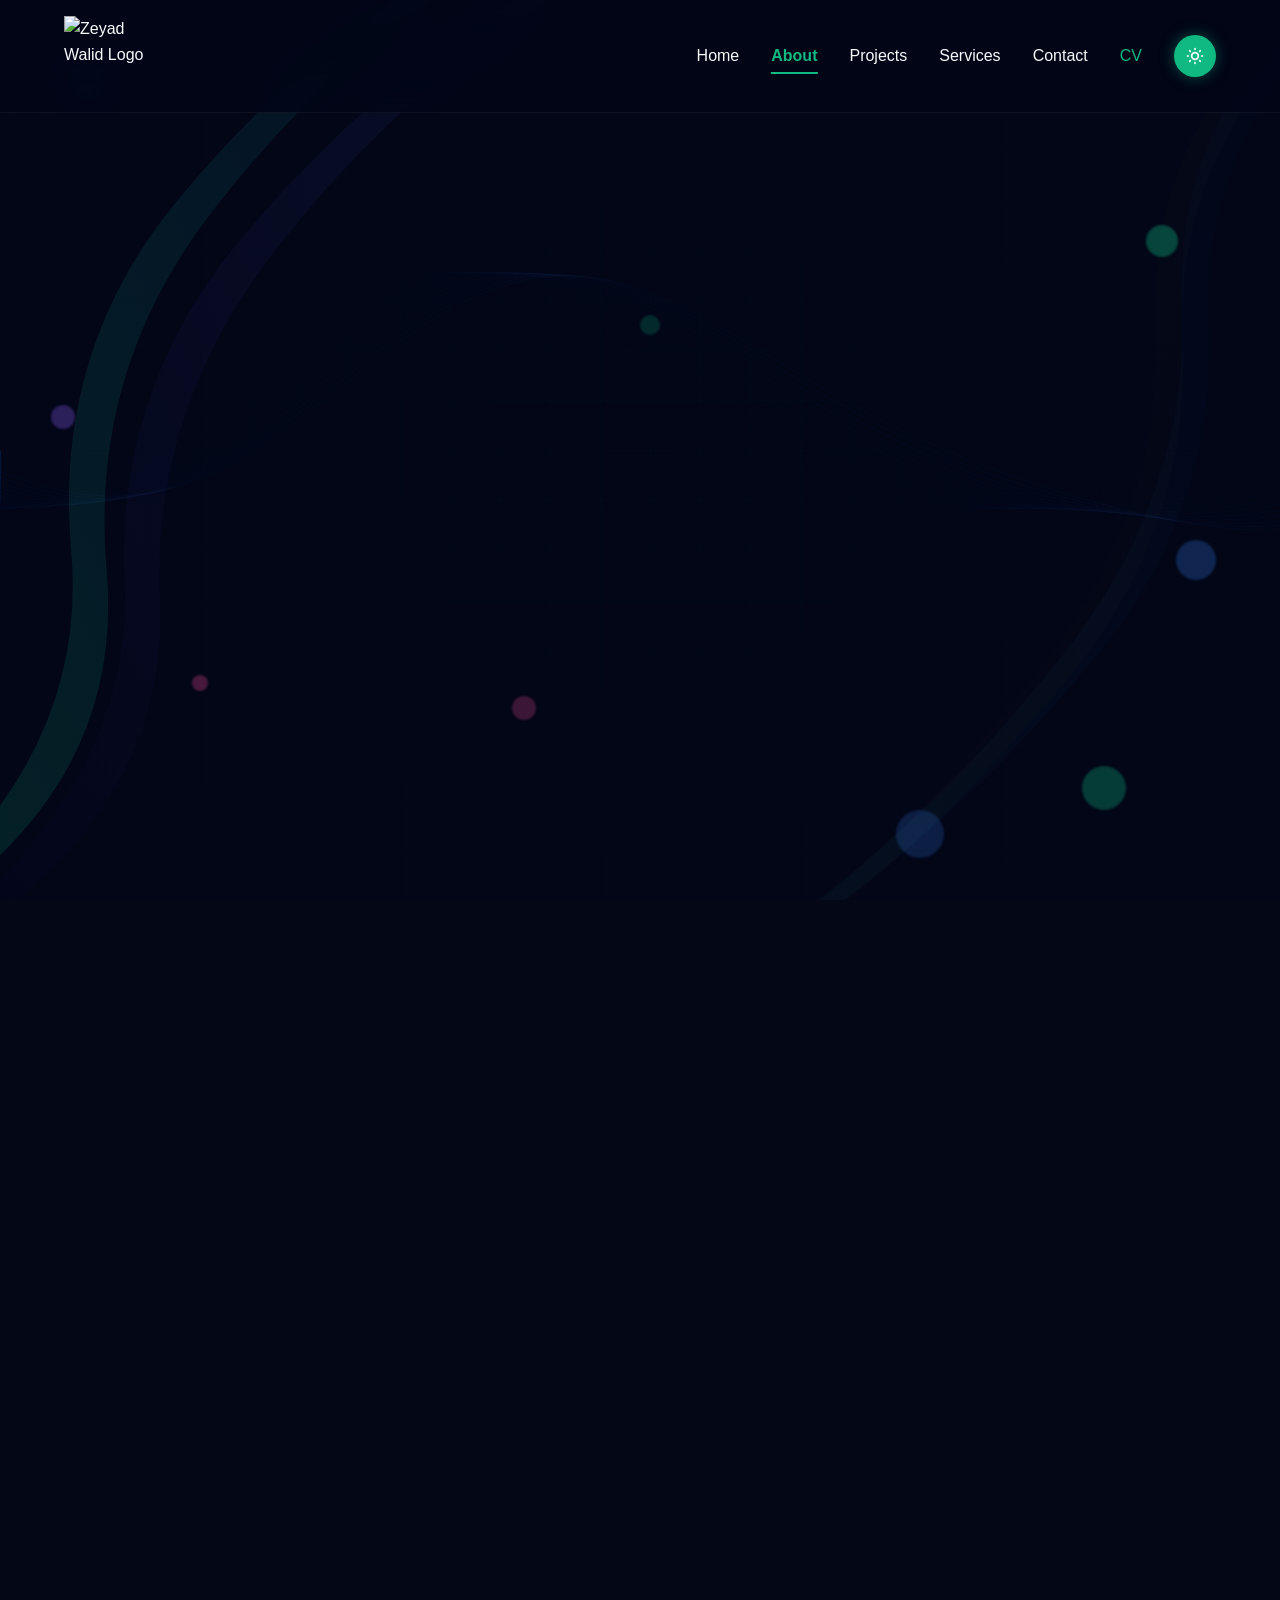
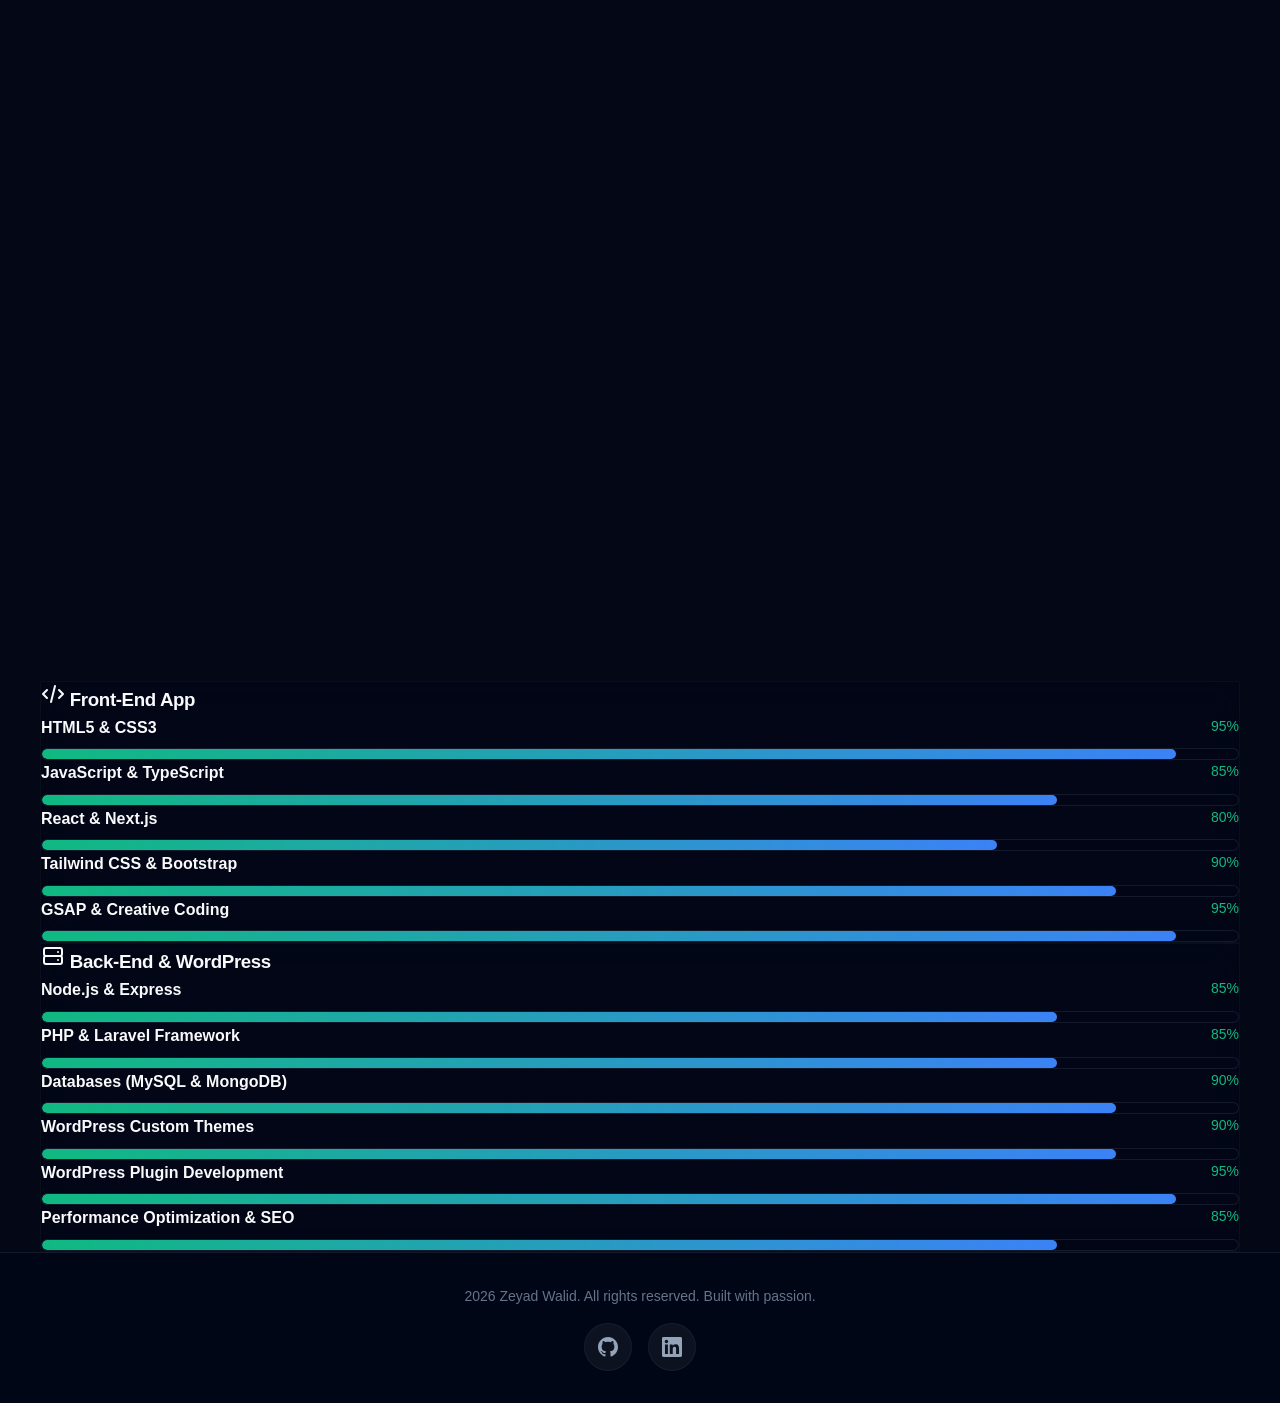
==== commit 02724e70: "﻿Fix corrupted emoji and em-dash characters (mojibake) The lightning emoji in "Fast" was stored as t" ====
--- a/about.html
+++ b/about.html
@@ -10,7 +10,7 @@
     </script>
     <meta name="viewport" content="width=device-width, initial-scale=1.0">
     <title>About Zeyad Walid | Full Stack & WordPress Plugin Developer</title>
-    <meta name="description" content="Learn about Zeyad Walid Ã¢â‚¬â€ a Full Stack Web, WooCommerce and WordPress plugin developer based in Cairo, Egypt. Skills, story, and tools used to ship reliable products.">
+    <meta name="description" content="Learn about Zeyad Walid — a Full Stack Web, WooCommerce and WordPress plugin developer based in Cairo, Egypt. Skills, story, and tools used to ship reliable products.">
     <meta name="keywords" content="Zeyad Walid, About, Full Stack Developer, WordPress Developer, WooCommerce Developer, Plugin Developer, Front-end, Web Developer">
     <meta name="author" content="Zeyad Walid">
     <meta name="robots" content="index, follow, max-image-preview:large, max-snippet:-1, max-video-preview:-1">
@@ -37,7 +37,7 @@
     <meta name="twitter:image" content="https://zeyadwalied.github.io/assets/images/favicon.webp">
     <style>
         :root { color-scheme: dark; }
-        /* scroll-behavior: smooth REMOVED â€” it double-smooths against Lenis and
+        /* scroll-behavior: smooth REMOVED — it double-smooths against Lenis and
            made the mouse wheel feel delayed. base.css handles the Lenis case. */
         body { margin: 0; min-height: 100vh; background: #020617; color: #f8fafc; font: 16px/1.6 Inter, "Segoe UI", Roboto, "Helvetica Neue", Arial, sans-serif; overflow-x: hidden; }
         img { display: block; max-width: 100%; }
